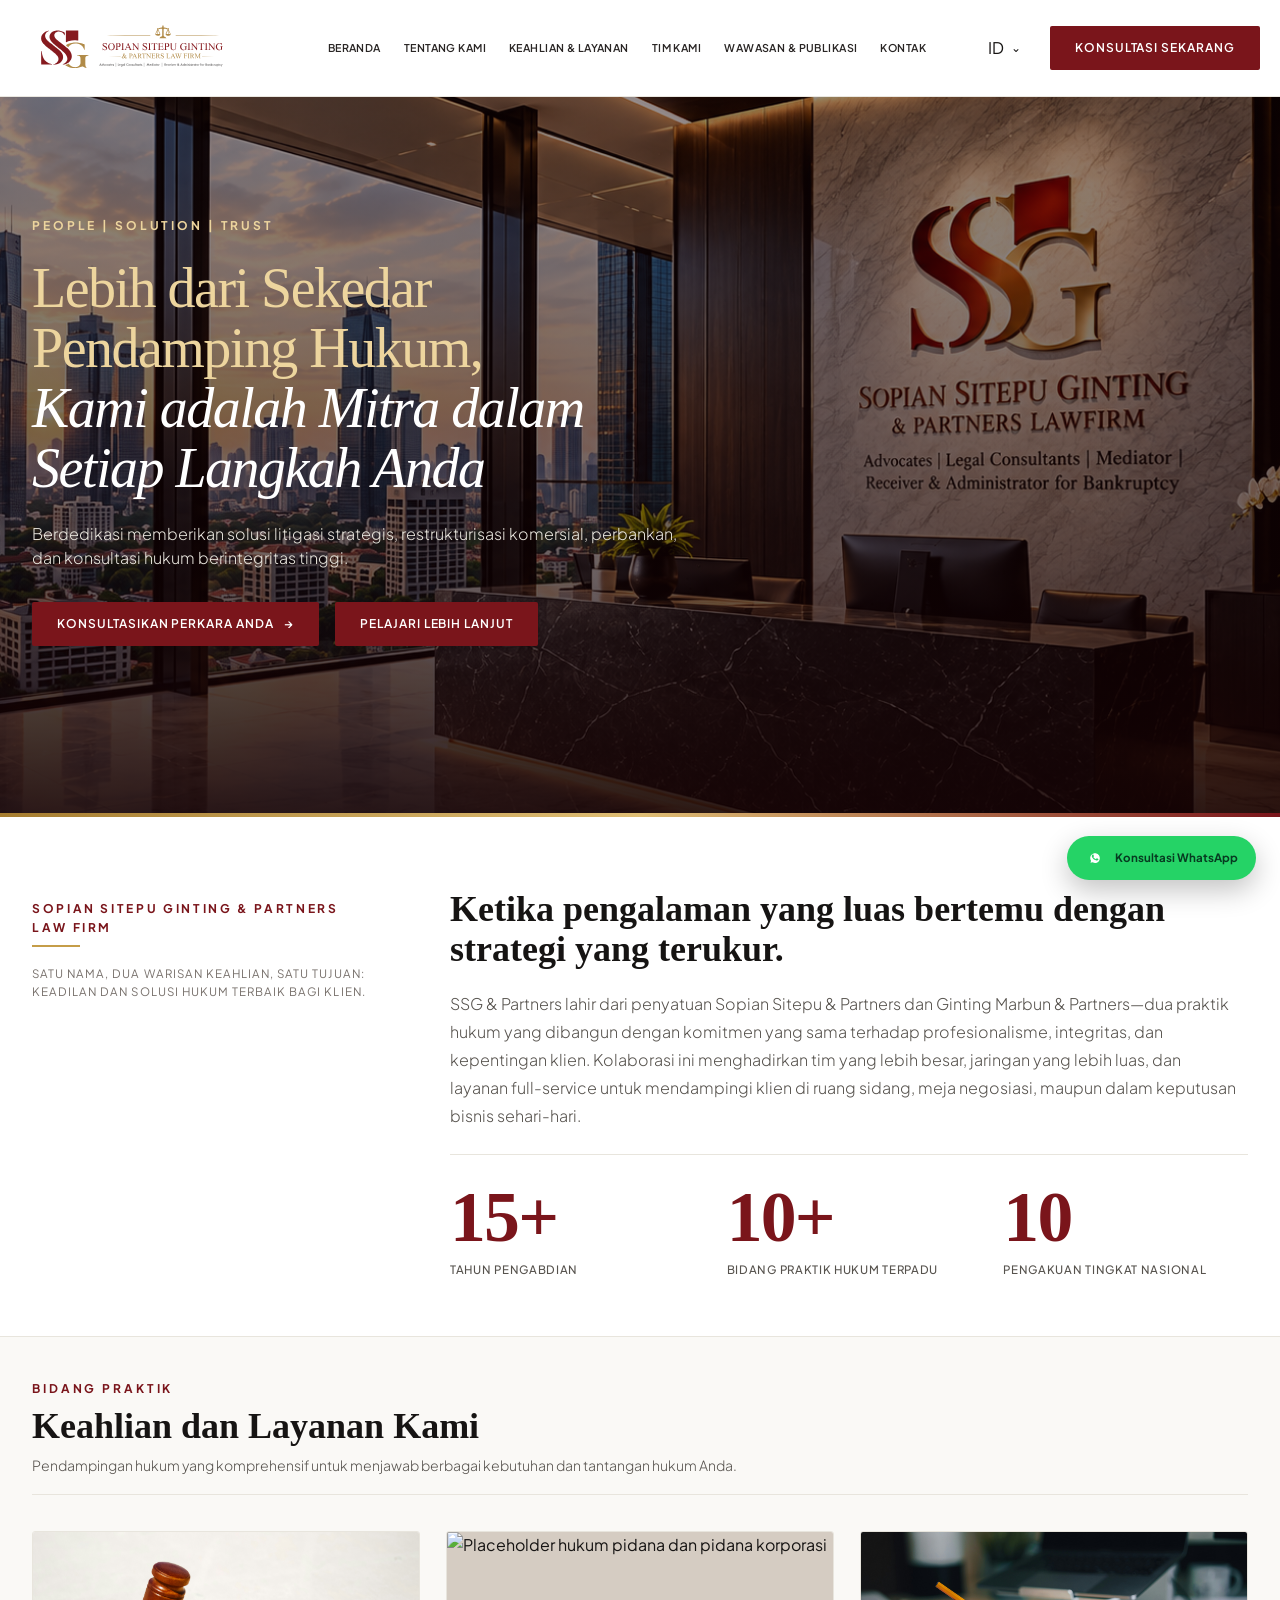
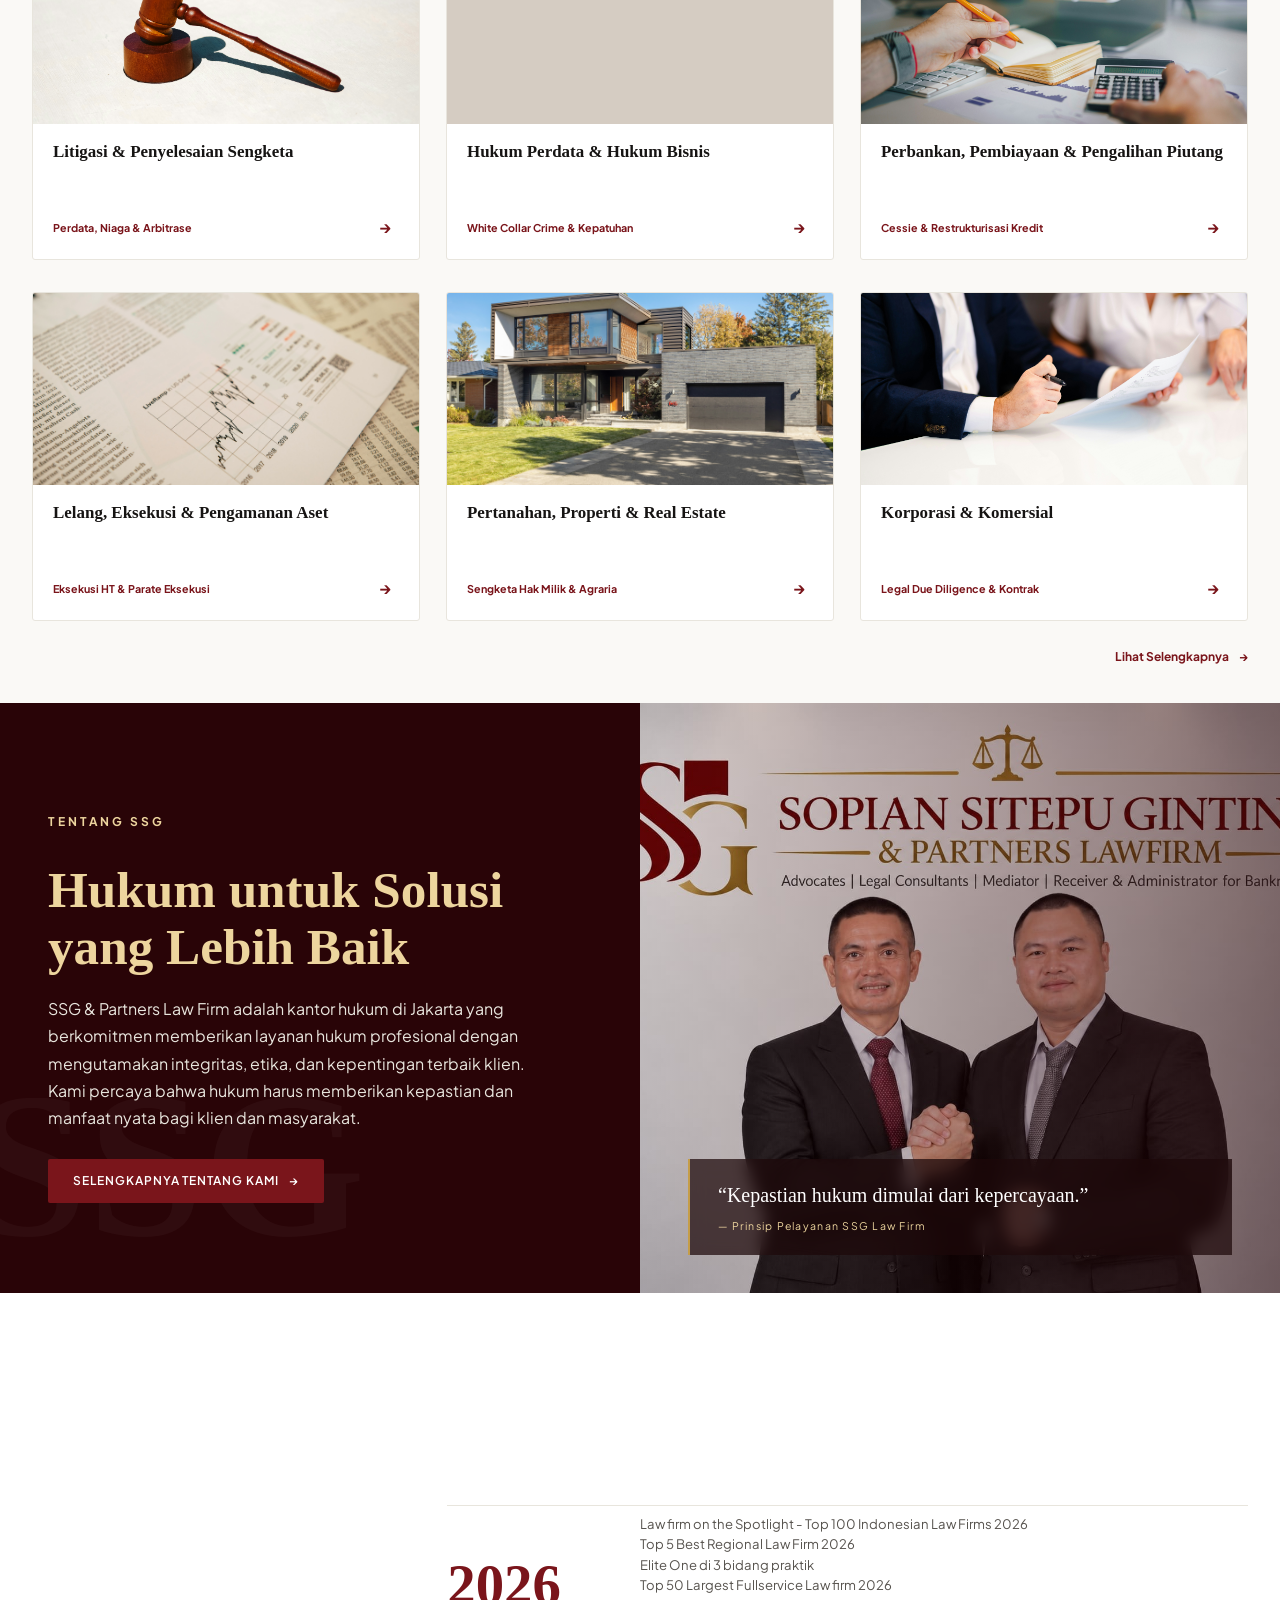
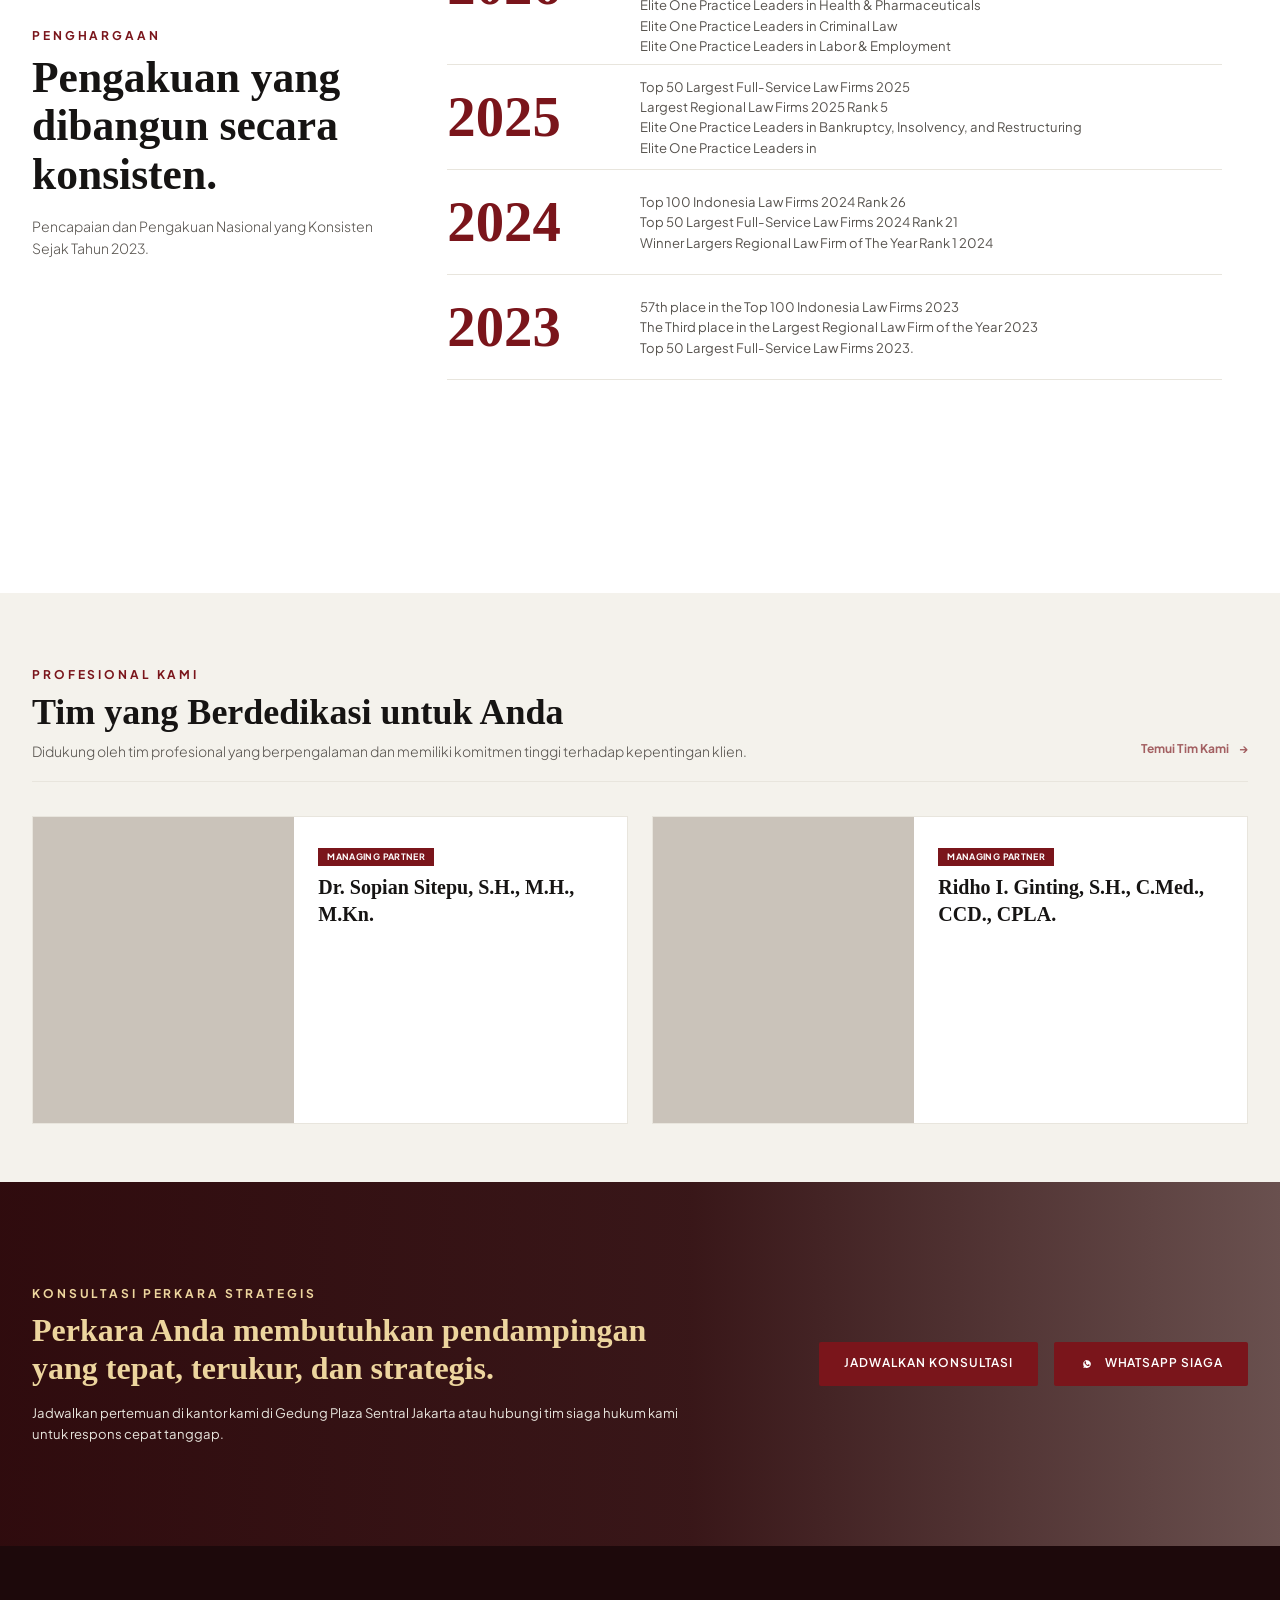
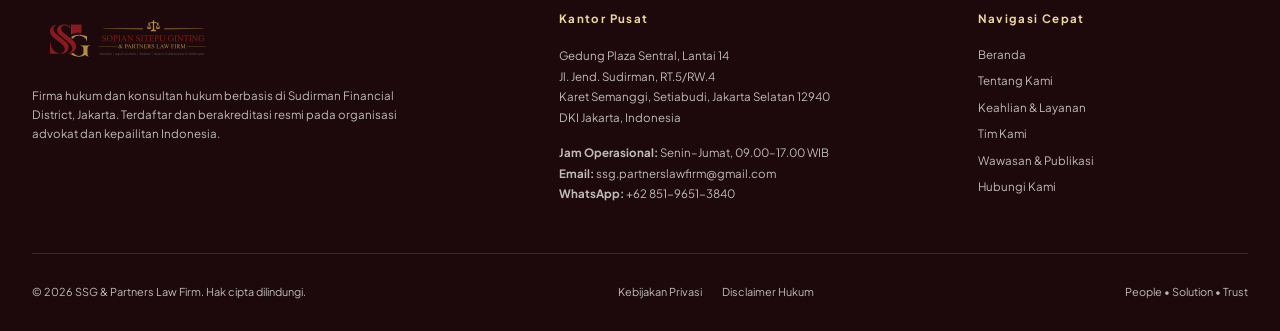
==== index.html @ ef214069 "first commit" ====
<!doctype html>
<html lang="id">
<head>
  <meta charset="utf-8">
  <meta name="viewport" content="width=device-width, initial-scale=1">
  <meta name="description" content="SSG & Partners adalah firma hukum di Jakarta yang memberikan layanan litigasi, restrukturisasi, perbankan, dan hukum.">
  <title>SSG & Partners | Firma Hukum Jakarta</title>
  <link rel="preconnect" href="https://fonts.googleapis.com">
  <link rel="preconnect" href="https://fonts.gstatic.com" crossorigin>
  <link href="https://fonts.googleapis.com/css2?family=Plus+Jakarta+Sans:wght@300;400;500;600;700&amp;display=swap" rel="stylesheet">
  <style>
    :root {
      --burgundy: #7a151b;
      --burgundy-deep: #290407;
      --burgundy-dark: #1d090b;
      --gold: #c59d48;
      --gold-light: #edd59e;
      --ink: #161413;
      --muted: #78716c;
      --stone: #57534e;
      --paper: #faf9f6;
      --cream: #f4f2ec;
      --line: #e8e5dd;
      --white: #fff;
      --sans: "Plus Jakarta Sans", Arial, Helvetica, sans-serif;
      --serif: "Times New Roman", Times, Georgia, serif;
      --container: 1216px;
      --header-height: 97px;
      --shadow: 0 14px 36px rgba(41, 4, 7, .16);
    }
    *, *::before, *::after { box-sizing: border-box; }
    html { scroll-behavior: smooth; }
    body { margin: 0; color: var(--ink); background: var(--paper); font-family: var(--sans); line-height: 1.6; overflow-x: hidden; }
    body.menu-open { overflow: hidden; }
    img { display: block; max-width: 100%; }
    a { color: inherit; text-decoration: none; }
    button, a { font: inherit; }
    button { color: inherit; }
    ::selection { color: var(--white); background: var(--burgundy); }
    :focus-visible { outline: 3px solid var(--gold); outline-offset: 3px; }
    .container { width: min(var(--container), calc(100% - 64px)); margin-inline: auto; }
    .eyebrow { margin: 0 0 8px; color: var(--burgundy); font-size: .75rem; font-weight: 700; letter-spacing: .24em; text-transform: uppercase; }
    .section-title { margin: 0; font-family: var(--serif); font-size: clamp(2rem, 3vw, 2.25rem); line-height: 1.12; }
    .section-copy { color: var(--stone); font-size: .875rem; font-weight: 300; }
    .button { min-height: 44px; display: inline-flex; align-items: center; justify-content: center; gap: 10px; padding: 12px 24px; border: 1px solid transparent; border-radius: 2px; background: var(--burgundy); color: var(--white); font-size: .75rem; font-weight: 600; letter-spacing: .08em; line-height: 1.2; text-transform: uppercase; cursor: pointer; transition: background .2s ease, color .2s ease, border-color .2s ease, transform .2s ease; }
    .button:hover { background: #5f0f14; transform: translateY(-2px); }
    .button--outline { border-color: rgba(255,255,255,.45); background: transparent; color: #e7e5e4; }
    .button--outline:hover { border-color: var(--gold-light); background: rgba(255,255,255,.08); }
    .text-link { display: inline-flex; align-items: center; gap: 10px; color: var(--burgundy); font-size: .75rem; font-weight: 700; }
    .text-link::after { content: "→"; transition: transform .2s ease; }
    .text-link:hover::after { transform: translateX(4px); }
    .is-disabled { cursor: default; opacity: .66; }

    /* Header */
    .site-header { position: sticky; top: 0; z-index: 100; height: var(--header-height); border-bottom: 1px solid rgba(232,229,221,.9); background: rgba(255,255,255,.97); transform: translateY(0); opacity: 1; transition: transform .2s ease, opacity .2s ease, box-shadow .2s ease; }
    .site-header.is-hidden { transform: translateY(-110%); opacity: 0; }
    .site-header.is-visible { transform: translateY(0); opacity: 1; }
    .site-header.is-idle { transform: translateY(-110%); opacity: 0; }
    .header-inner { width: min(1240px, calc(100% - 40px)); height: 100%; margin-inline: auto; display: flex; align-items: center; gap: 18px; }
    .brand { flex: 0 0 260px; display: inline-flex; align-items: center; }
    .brand img { width: 380px; height: 92px; object-fit: contain; object-position: left center; background: transparent; }
    .desktop-nav { flex: 1; display: flex; align-items: center; justify-content: center; gap: clamp(14px, 1.8vw, 28px); }
    .desktop-nav a { position: relative; padding: 8px 0; color: #292524; font-size: .67rem; font-weight: 600; letter-spacing: .04em; text-transform: uppercase; white-space: nowrap; }
    .desktop-nav a::after { content: ""; position: absolute; left: 0; right: 100%; bottom: 2px; height: 1px; background: var(--burgundy); transition: right .2s ease; }
    .desktop-nav a:hover::after, .desktop-nav a[aria-current="page"]::after { right: 0; }
    .desktop-nav a[aria-current="page"] { color: var(--burgundy); }
    .header-actions { display: flex; align-items: center; gap: 14px; }
    .header-cta { min-width: 206px; }
    .language { position: relative; }
    .language-toggle { min-width: 62px; height: 40px; display: flex; align-items: center; justify-content: center; gap: 7px; padding: 0 10px; border: 0; background: transparent; cursor: pointer; }
    .language-glyph { font-size: 1rem; line-height: 1; }
    .language-chevron { font-size: .75rem; transition: transform .2s ease; }
    .language-toggle[aria-expanded="true"] .language-chevron { transform: rotate(180deg); }
    .language-menu { position: absolute; top: calc(100% + 12px); right: 0; width: 190px; margin: 0; padding: 6px; border: 1px solid var(--line); background: var(--white); box-shadow: var(--shadow); list-style: none; }
    .language-menu[hidden] { display: none; }
    .language-option { width: 100%; padding: 11px 12px; border: 0; background: transparent; text-align: left; font-size: .78rem; cursor: pointer; }
    .language-option:hover, .language-option[aria-checked="true"] { background: var(--cream); color: var(--burgundy); }
    .menu-toggle { width: 44px; height: 44px; display: none; padding: 0; border: 1px solid var(--line); background: var(--white); cursor: pointer; }
    .menu-toggle span { width: 19px; height: 1px; display: block; margin: 5px auto; background: var(--ink); transition: .2s ease; }
    .menu-toggle[aria-expanded="true"] span:first-child { transform: translateY(3px) rotate(45deg); }
    .menu-toggle[aria-expanded="true"] span:last-child { transform: translateY(-3px) rotate(-45deg); }

    /* Hero */
    .hero { min-height: 720px; position: relative; display: flex; align-items: flex-end; overflow: hidden; background: var(--burgundy-deep); }
    .hero-media, .hero-overlay { position: absolute; inset: 0; }
    .hero-media { transform: scale(1.2); transform-origin: center; }
    /* Adjust these percentages to choose which part of home-hero.png stays visible. */
    .hero-media img { width: 100%; height: 100%; object-fit: scale-down; object-position: 50% 45%; transform: scale(1.11); transform-origin: center; }
    .hero-overlay { background: linear-gradient(to bottom, rgba(20,2,4,.45), rgba(20,2,4,.61) 65%, rgba(20,2,4,.9)); }
    .hero::after { content: ""; position: absolute; z-index: 2; left: 0; right: 0; bottom: 0; height: 4px; background: linear-gradient(90deg, #a67d30, #dfbe75 50%, var(--burgundy)); }
    .hero-content { position: relative; z-index: 3; padding-bottom: 52px; }
    .hero-copy { width: min(768px, 68%); }
    .hero .eyebrow { margin-bottom: 24px; color: var(--gold-light); }
    .hero h1 { max-width: 650px; margin: 0; color: var(--gold-light); font-family: var(--serif); font-size: clamp(3.15rem, 4.4vw, 3.5rem); font-weight: 400; letter-spacing: -.027em; line-height: 1.07; }
    .hero h1 em { display: block; color: var(--white); font-weight: 400; }
    .hero-description { max-width: 670px; margin: 24px 0 0; color: #e8e5dd; font-size: 1rem; font-weight: 300; line-height: 1.5; }
    .hero-actions { display: flex; flex-wrap: wrap; gap: 16px; margin-top: 32px; }

    /* Story and metrics */
    .story { padding: 72px 0 56px; border-bottom: 1px solid var(--line); background: var(--white); }
    .story-grid { display: grid; grid-template-columns: minmax(240px, 1fr) minmax(0, 2.18fr); gap: 52px; }
    .story-brand img { width: 106px; height: 81px; object-fit: contain; object-position: left top; }
    .story-brand-name { max-width: 340px; margin: 10px 0 0; color: var(--burgundy); font-size: .75rem; font-weight: 700; letter-spacing: .22em; text-transform: uppercase; }
    .gold-rule { width: 48px; height: 2px; margin: 8px 0 18px; border: 0; background: var(--gold); }
    .story-brand-copy { max-width: 335px; margin: 0; color: var(--muted); font-size: .72rem; letter-spacing: .09em; line-height: 1.55; text-transform: uppercase; }
    .story-main h2 { max-width: 790px; font-size: clamp(2rem, 3.1vw, 2.25rem); }
    .story-main > p { max-width: 790px; margin: 20px 0 0; font-size: 1rem; line-height: 1.75; }
    .metrics { display: grid; grid-template-columns: repeat(3, 1fr); gap: 32px; margin-top: 24px; padding-top: 30px; border-top: 1px solid var(--line); }
    .metric-number { min-height: 64px; display: block; color: var(--burgundy); font-family: var(--serif); font-size: clamp(3.5rem, 5.6vw, 4.5rem); font-weight: 700; letter-spacing: -.025em; line-height: .9; }
    .metric-label { display: block; margin-top: 12px; color: var(--stone); font-size: .72rem; font-weight: 500; letter-spacing: .06em; text-transform: uppercase; }

    /* Services */
    .services { padding: 42px 0 36px; background: var(--paper); }
    .section-heading { display: flex; align-items: flex-end; justify-content: space-between; gap: 32px; padding-bottom: 18px; border-bottom: 1px solid var(--line); }
    .section-heading-copy { max-width: 720px; }
    .section-heading .section-copy { margin: 8px 0 0; }
    .services-grid { display: grid; grid-template-columns: repeat(3, 1fr); gap: 24px; margin-top: 36px; align-items: stretch; }
    .service-card { min-width: 0; display: flex; flex-direction: column; height: auto; overflow: hidden; border: 1px solid var(--line); border-radius: 2px; background: var(--white); transition: transform .2s ease, box-shadow .2s ease; }
    .service-card:hover { transform: translateY(-4px); box-shadow: 0 16px 32px rgba(41,4,7,.08); }
    .service-media { position: relative; height: 192px; overflow: hidden; background: #ded9d0; }
    .service-media img { width: 100%; height: 100%; object-fit: cover; transition: transform .35s ease; }
    .service-card:hover .service-media img { transform: scale(1.025); }
    .service-tag { position: absolute; top: 12px; left: 12px; padding: 4px 10px; background: var(--burgundy); color: var(--white); font-size: .62rem; font-weight: 700; letter-spacing: .05em; text-transform: uppercase; }
    .service-body { display: flex; flex: 1 1 auto; flex-direction: column; padding: 22px 24px 16px; }
    .service-body h3 { margin: 0; font-family: var(--serif); font-size: 1.08rem; line-height: 1.35; }
    .service-body > p { margin: 8px 0 18px; color: var(--muted); font-size: .73rem; line-height: 1.65; }
    .service-footer { margin-top: auto; padding-top: 14px; border-top: 1px solid var(--cream); display: flex; align-items: center; justify-content: space-between; gap: 12px; color: var(--muted); font-size: .72rem; font-weight: 600; }
    .service-footer a { color: var(--burgundy); font-weight: 700; }
    .services-more { display: flex; justify-content: flex-end; margin-top: 26px; }

    /* About */
    .about { min-height: 590px; display: grid; grid-template-columns: 1fr 1fr; background: var(--burgundy-deep); color: var(--white); }
    .about-copy { position: relative; overflow: hidden; display: flex; align-items: center; padding: 72px max(48px, calc((100vw - var(--container)) / 2)); }
    .about-copy::before { content: "SSG"; position: absolute; left: -28px; bottom: 24px; color: rgba(255,255,255,.035); font-family: var(--serif); font-size: 13rem; font-weight: 700; line-height: 1; }
    .about-copy-inner { position: relative; z-index: 1; max-width: 512px; }
    .about .eyebrow { color: var(--gold-light); }
    .about h2 { max-width: 480px; color: var(--gold-light); font-size: clamp(2.3rem, 4vw, 3.2rem); }
    .about p { margin: 20px 0 28px; color: #e8e5dd; line-height: 1.7; }
    .about-visual { position: relative; min-height: 500px; overflow: hidden; }
    .about-visual > img { width: 100%; height: 100%; object-fit: cover; }
    .about-visual::after { content: ""; position: absolute; inset: 0; background: linear-gradient(90deg, rgba(41,4,7,.15), rgba(41,4,7,.55)); }
    .about-quote { position: absolute; z-index: 2; left: 48px; right: 48px; bottom: 38px; top: auto; padding: 20px 28px; border-left: 2px solid var(--gold); background: rgba(30,9,11,.72); backdrop-filter: blur(8px); }
    .about-quote blockquote { margin: 0; font-family: var(--serif); font-size: 1.25rem; }
    .about-quote cite { display: block; margin-top: 7px; color: var(--gold-light); font-size: .66rem; font-style: normal; letter-spacing: .12em; }

    /* Awards */
    .awards { min-height: 100vh; display: flex; align-items: center; padding: 72px 0; background: var(--white); }
    .awards-grid { width: 100%; display: grid; grid-template-columns: minmax(260px, 1fr) minmax(0, 2.18fr); gap: 48px; }
    .awards-intro { display: flex; flex-direction: column; justify-content: center; }
    .awards-intro h2 { max-width: 365px; font-size: clamp(2.2rem, 3.4vw, 3rem); }
    .awards-intro p:last-child { max-width: 360px; margin: 16px 0 0; }
    .award-list { border-top: 1px solid var(--line); }
    .award-row { min-height: 105px; display: grid; grid-template-columns: 193px 1fr; align-items: center; border-bottom: 1px solid var(--line); }
    .award-year { color: var(--burgundy); font-family: var(--serif); font-size: 3.55rem; font-weight: 700; line-height: 1; }
    .award-description { color: var(--stone); font-size: .82rem; line-height: 1.55; }

    /* Team */
    .team { padding: 72px 0 58px; background: var(--cream); }
    .team-heading .text-link { margin-bottom: 4px; }
    .team-grid { display: grid; grid-template-columns: repeat(2, 1fr); gap: 24px; margin-top: 34px; }
    .person-card { min-width: 0; display: grid; grid-template-columns: 44% 56%; border: 1px solid var(--line); background: var(--white); }
    .person-photo { min-height: 306px; overflow: hidden; background: #ddd7ce; }
    .person-photo img { width: 100%; height: 100%; object-fit: cover; }
    .person-copy { min-width: 0; padding: 24px; }
    .person-role { display: inline-block; padding: 2px 9px; background: var(--burgundy); color: var(--white); font-size: .55rem; font-weight: 700; letter-spacing: .04em; text-transform: uppercase; }
    .person-copy h3 { margin: 8px 0 2px; font-family: var(--serif); font-size: 1.25rem; line-height: 1.35; }
    .person-title { margin: 0; color: var(--burgundy); font-size: .68rem; font-weight: 600; }
    .person-bio { margin: 10px 0 0; color: var(--muted); font-size: .7rem; line-height: 1.6; }
    .person-accreditation { margin: 18px 0 0; padding-top: 14px; border-top: 1px solid var(--cream); color: var(--muted); font-size: .68rem; }
    .person-accreditation strong { color: var(--ink); }

    /* Closing CTA */
    .closing { min-height: 364px; position: relative; display: flex; align-items: center; overflow: hidden; background: var(--burgundy-deep); color: var(--white); }
    .closing-media, .closing-overlay { position: absolute; inset: 0; }
    .closing-media img { width: 100%; height: 100%; object-fit: cover; }
    .closing-overlay { background: linear-gradient(90deg, rgba(41,4,7,.96) 0%, rgba(41,4,7,.9) 54%, rgba(41,4,7,.6) 100%); }
    .closing-inner { position: relative; z-index: 2; display: grid; grid-template-columns: 1.25fr .8fr; align-items: center; gap: 64px; }
    .closing .eyebrow { color: var(--gold-light); }
    .closing h2 { max-width: 650px; color: var(--gold-light); font-size: clamp(2.3rem, 4vw, 3.5rem); }
    .closing-copy > p:last-child { max-width: 650px; margin: 14px 0 0; color: #e8e5dd; font-size: .82rem; }
    .closing-actions { display: flex; justify-content: flex-end; gap: 16px; }
    .whatsapp-button { background: #198754; }
    .whatsapp-button:hover { background: #126b42; }
    .whatsapp-button img { width: 16px; height: 16px; object-fit: contain; }

    /* Footer */
    .site-footer { padding: 64px 0 30px; background: var(--burgundy-dark); color: rgba(255,255,255,.72); }
    .footer-grid { display: grid; grid-template-columns: 1.35fr 1.05fr .75fr; gap: 40px; padding-bottom: 48px; }
    .footer-brand img { width: 221px; height: 60px; padding: 0; background: transparent; object-fit: contain; object-position: left center; }
    .footer-brand p { max-width: 385px; margin: 16px 0 0; font-size: .72rem; line-height: 1.65; }
    .footer-heading { margin: 0 0 18px; color: var(--gold-light); font-size: .72rem; font-weight: 700; letter-spacing: .12em; }
    .footer-address, .footer-contact { margin: 0; font-size: .72rem; line-height: 1.8; }
    .footer-contact { margin-top: 14px; }
    .footer-contact a:hover, .footer-nav a:hover { color: var(--gold-light); }
    .footer-nav { display: grid; gap: 8px; font-size: .72rem; }
    .footer-bottom { min-height: 48px; padding-top: 28px; border-top: 1px solid rgba(255,255,255,.12); display: flex; align-items: center; justify-content: space-between; gap: 24px; font-size: .68rem; }
    .footer-legal { display: flex; gap: 20px; }

    /* Floating WhatsApp */
    .floating-whatsapp { position: fixed; z-index: 120; right: 24px; bottom: 20px; min-height: 44px; display: inline-flex; align-items: center; gap: 10px; padding: 0 18px; border-radius: 999px; background: #25d366; color: #073b21; box-shadow: 0 10px 28px rgba(0,0,0,.24); font-size: .72rem; font-weight: 700; transition: transform .2s ease, background .2s ease; }
    .floating-whatsapp:hover { transform: translateY(-3px); background: #36e579; }
    .floating-whatsapp img { width: 20px; height: 20px; object-fit: contain; }

    @media (max-width: 1120px) {
      .desktop-nav { gap: 12px; }
      .desktop-nav a { font-size: .6rem; }
      .header-cta { min-width: 176px; padding-inline: 14px; }
      .services-grid { gap: 20px; }
      .service-body { padding-inline: 18px; }
      .person-card { grid-template-columns: 42% 58%; }
      .person-copy { padding: 18px; }
    }
    @media (max-width: 960px) {
      :root { --header-height: 80px; }
      .container { width: min(100% - 40px, var(--container)); }
      .header-inner { width: min(100% - 28px, 1240px); }
      .brand { flex-basis: 176px; }
      .brand img { width: 176px; }
      .desktop-nav { position: fixed; z-index: 98; inset: var(--header-height) 0 0; display: none; align-items: stretch; justify-content: flex-start; flex-direction: column; gap: 0; padding: 28px 24px 100px; background: var(--white); overflow-y: auto; }
      .desktop-nav.open { display: flex; }
      .desktop-nav a { padding: 17px 0; border-bottom: 1px solid var(--line); font-family: var(--serif); font-size: 1.45rem; font-weight: 400; letter-spacing: 0; text-transform: none; }
      .desktop-nav a::after { display: none; }
      .header-actions { margin-left: auto; }
      .header-cta { display: none; }
      .menu-toggle { display: block; }
      .hero { min-height: 680px; }
      .hero-copy { width: 82%; }
      .story-grid, .awards-grid { grid-template-columns: 1fr; gap: 42px; }
      .story-brand-copy { max-width: 520px; }
      .services-grid { grid-template-columns: repeat(2, 1fr); }
      .about { grid-template-columns: 1fr; }
      .about-copy { min-height: 500px; padding-inline: max(32px, calc((100vw - var(--container)) / 2)); }
      .about-visual { min-height: 440px; }
      .team-grid { grid-template-columns: 1fr; }
      .person-card { grid-template-columns: 40% 60%; }
      .closing-inner { grid-template-columns: 1fr; gap: 32px; }
      .closing-actions { justify-content: flex-start; }
      .footer-grid { grid-template-columns: 1.2fr 1fr; }
      .footer-nav-column { grid-column: 1 / -1; }
      .footer-nav { grid-template-columns: repeat(3, 1fr); }
    }
    @media (max-width: 680px) {
      .container { width: min(100% - 32px, var(--container)); }
      .brand { flex-basis: 150px; }
      .brand img { width: 150px; height: 48px; }
      .header-actions { gap: 4px; }
      .language-toggle { min-width: 48px; padding-inline: 6px; }
      .language-code { display: none; }
      .language-menu { position: fixed; top: calc(var(--header-height) - 2px); right: 16px; }
      .hero { min-height: 720px; }
      .hero-content { padding-bottom: 64px; }
      .hero-copy { width: 100%; }
      .hero .eyebrow { margin-bottom: 18px; font-size: .66rem; }
      .hero h1 { font-size: clamp(2.65rem, 12vw, 3.5rem); }
      .hero-description { font-size: .9rem; }
      .hero-actions { align-items: stretch; flex-direction: column; }
      .hero-actions .button { width: 100%; }
      .story, .awards, .team { padding: 72px 0; }
      .story-grid { gap: 36px; }
      .story-main > p { font-size: .9rem; }
      .metrics { grid-template-columns: 1fr; gap: 22px; }
      .metric { padding-bottom: 18px; border-bottom: 1px solid var(--line); }
      .metric:last-child { border-bottom: 0; }
      .section-heading { align-items: flex-start; flex-direction: column; }
      .services-grid { grid-template-columns: 1fr; margin-top: 32px; }
      .service-card { max-width: 520px; width: 100%; margin-inline: auto; }
      .about-copy { min-height: 520px; padding: 64px 24px; }
      .about-copy::before { font-size: 9rem; }
      .about-visual { min-height: 390px; }
      .about-quote { top: 24px; left: 24px; right: 24px; padding: 18px 20px; }
      .award-row { grid-template-columns: 95px 1fr; gap: 20px; }
      .award-year { font-size: 2.5rem; }
      .award-description { font-size: .75rem; }
      .team-heading .text-link { margin-top: 8px; }
      .person-card { grid-template-columns: 1fr; }
      .person-photo { min-height: 360px; }
      .person-copy { padding: 24px; }
      .closing { min-height: 540px; }
      .closing-actions { align-items: stretch; flex-direction: column; }
      .closing-actions .button { width: 100%; }
      .footer-grid { grid-template-columns: 1fr; }
      .footer-nav-column { grid-column: auto; }
      .footer-nav { grid-template-columns: repeat(2, 1fr); }
      .footer-bottom { align-items: flex-start; flex-direction: column; padding-bottom: 56px; }
      .footer-legal { flex-wrap: wrap; }
      .floating-whatsapp { right: 16px; bottom: 16px; width: 48px; min-height: 48px; justify-content: center; padding: 0; }
      .floating-whatsapp span { position: absolute; width: 1px; height: 1px; overflow: hidden; clip: rect(0 0 0 0); }
    }
    @media (max-width: 350px) {
      .header-inner { width: calc(100% - 20px); gap: 6px; }
      .brand { flex-basis: 132px; }
      .brand img { width: 132px; }
      .menu-toggle { width: 40px; height: 40px; }
      .hero h1 { font-size: 2.45rem; }
      .footer-nav { grid-template-columns: 1fr; }
    }
    @media (prefers-reduced-motion: reduce) {
      html { scroll-behavior: auto; }
      *, *::before, *::after { scroll-behavior: auto !important; transition-duration: .01ms !important; animation-duration: .01ms !important; }
    }
</style>
  <link rel="stylesheet" href="assets/site-shell.css">
  <link rel="stylesheet" href="assets/service-cards.css">
</head>
<body data-page="home">
  <header class="site-header">
    <div class="header-inner">
      <a class="brand" href="index.html"><img src="images/ssg-logo.svg" alt="SSG and Partners Law Firm logo in burgundy and gold with the firm name clearly displayed on a clean white background"></a>
      <nav class="desktop-nav" id="main-navigation" aria-label="Navigasi utama">
        <a href="index.html" aria-current="page" data-i18n data-id="Beranda" data-en="Home">Beranda</a>
        <a href="about.html" data-i18n data-id="Tentang Kami" data-en="About Us">Tentang Kami</a>
        <a href="services.html" data-i18n data-id="Keahlian & Layanan" data-en="Expertise & Services">Keahlian & Layanan</a>
        <a href="team.html" data-i18n data-id="Tim Kami" data-en="Our Team">Tim Kami</a>
        <a href="insights.html" data-i18n data-id="Wawasan & Publikasi" data-en="Insights & Publications">Wawasan & Publikasi</a>
        <a href="contact.html" data-i18n data-id="Kontak" data-en="Contact">Kontak</a>
      </nav>
      <div class="header-actions">
        <div class="language">
          <button class="language-toggle" id="language-toggle" type="button" aria-expanded="false" aria-controls="language-menu" aria-label="Pilih bahasa"><span class="language-code" id="language-code">ID</span><span class="language-chevron" aria-hidden="true">⌄</span></button>
          <ul class="language-menu" id="language-menu" role="menu" hidden>
            <li><button class="language-option" type="button" role="menuitemradio" aria-checked="true" data-language="id">Bahasa Indonesia</button></li>
            <li><button class="language-option" type="button" role="menuitemradio" aria-checked="false" data-language="en">English</button></li>
          </ul>
        </div>
        <a class="button header-cta" href="https://wa.me/6285196513840" target="_blank" rel="noopener noreferrer" data-i18n data-id="Konsultasi Sekarang" data-en="Consult Now">Konsultasi Sekarang</a>
        <button class="menu-toggle" id="menu-toggle" type="button" aria-expanded="false" aria-controls="main-navigation" aria-label="Buka menu"><span></span><span></span></button>
      </div>
    </div>
  </header>

  <main>
    <section class="hero" id="home" aria-labelledby="hero-title">
      <div class="hero-media" aria-hidden="true">
        <!-- Replace images/home-hero.png with the final hero photo; keep this filename to avoid editing HTML. -->
        <img src="images/home-hero.png" alt="" width="1600" height="900">
      </div>
      <div class="hero-overlay"></div>
      <div class="container hero-content">
        <div class="hero-copy">
          <p class="eyebrow" data-i18n data-id="People | solution | trust" data-en="People | solution | trust">People | solution | trust</p>
          <h1 id="hero-title"><span data-i18n data-id="Lebih dari Sekedar Pendamping Hukum," data-en="More Than Legal Counsel,">Lebih dari Sekedar Pendamping Hukum,</span><em data-i18n data-id="Kami adalah Mitra dalam Setiap Langkah Anda" data-en="We Are Your Partner at Every Step">Kami adalah Mitra dalam Setiap Langkah Anda</em></h1>
          <p class="hero-description" data-i18n data-id="Berdedikasi memberikan solusi litigasi strategis, restrukturisasi komersial, perbankan, dan konsultasi hukum berintegritas tinggi." data-en="Dedicated to delivering strategic litigation, commercial restructuring, banking, and legal solutions with the highest integrity.">Berdedikasi memberikan solusi litigasi strategis, restrukturisasi komersial, perbankan, dan konsultasi hukum berintegritas tinggi.</p>
          <div class="hero-actions">
            <a class="button" href="https://wa.me/6285196513840" target="_blank" rel="noopener noreferrer"><span data-i18n data-id="Konsultasikan Perkara Anda" data-en="Discuss Your Legal Matter">Konsultasikan Perkara Anda</span><span aria-hidden="true">→</span></a>
            <a class="button button--outline" href="#about" data-i18n data-id="Pelajari Lebih Lanjut" data-en="Learn More">Pelajari Lebih Lanjut</a>
          </div>
        </div>
      </div>
    </section>

    <section class="story" aria-labelledby="story-title">
      <div class="container story-grid">
        <div class="story-brand">
          <!-- <img src="images/ssg-logo.svg" alt="Logo SSG and Partners Law Firm with burgundy and gold emblem and lettering" width="618" height="543"> -->
          <p class="story-brand-name">Sopian Sitepu Ginting & Partners Law Firm</p>
          <hr class="gold-rule">
          <p class="story-brand-copy" data-i18n data-id="Satu nama, dua warisan keahlian, satu tujuan: keadilan dan solusi hukum terbaik bagi klien." data-en="One name, two legacies of expertise, one purpose: justice and the best legal solutions for our clients.">Satu nama, dua warisan keahlian, satu tujuan: keadilan dan solusi hukum terbaik bagi klien.</p>
        </div>
        <div class="story-main">
          <h2 class="section-title" id="story-title" data-i18n data-id="Ketika pengalaman yang luas bertemu dengan strategi yang terukur." data-en="Where extensive experience meets measured strategy.">Ketika pengalaman yang luas bertemu dengan strategi yang terukur.</h2>
          <p class="section-copy" data-i18n data-id="SSG & Partners lahir dari penyatuan Sopian Sitepu & Partners dan Ginting Marbun & Partners—dua praktik hukum yang dibangun dengan komitmen yang sama terhadap profesionalisme, integritas, dan kepentingan klien. Kolaborasi ini menghadirkan tim yang lebih besar, jaringan yang lebih luas, dan layanan full-service untuk mendampingi klien di ruang sidang, meja negosiasi, maupun dalam keputusan bisnis sehari-hari." data-en="SSG & Partners was formed through the union of Sopian Sitepu & Partners and Ginting Marbun & Partners—two legal practices built on the same commitment to professionalism, integrity, and client interests. This collaboration brings together a larger team, a broader network, and full-service capabilities for the courtroom, the negotiating table, and everyday business decisions.">SSG & Partners lahir dari penyatuan Sopian Sitepu & Partners dan Ginting Marbun & Partners—dua praktik hukum yang dibangun dengan komitmen yang sama terhadap profesionalisme, integritas, dan kepentingan klien. Kolaborasi ini menghadirkan tim yang lebih besar, jaringan yang lebih luas, dan layanan full-service untuk mendampingi klien di ruang sidang, meja negosiasi, maupun dalam keputusan bisnis sehari-hari.</p>
          <div class="metrics" aria-label="Fakta firma">
            <div class="metric"><span class="metric-number" data-counter="15"><span class="counter-value">15</span>+</span><span class="metric-label" data-i18n data-id="Tahun Pengabdian" data-en="Years of Service">Tahun Pengabdian</span></div>
            <div class="metric"><span class="metric-number" data-counter="10"><span class="counter-value">10</span>+</span><span class="metric-label" data-i18n data-id="Bidang Praktik Hukum Terpadu" data-en="Integrated Practice Areas">Bidang Praktik Hukum Terpadu</span></div>
            <div class="metric"><span class="metric-number" data-counter="10"><span class="counter-value">10</span></span><span class="metric-label" data-i18n data-id="Pengakuan Tingkat Nasional" data-en="National Recognitions">Pengakuan Tingkat Nasional</span></div>
          </div>
        </div>
      </div>
    </section>

    <section class="services" id="services" aria-labelledby="services-title">
      <div class="container">
        <div class="section-heading"><div class="section-heading-copy"><p class="eyebrow" data-i18n data-id="Bidang Praktik" data-en="Practice Areas">Bidang Praktik</p><h2 class="section-title" id="services-title" data-i18n data-id="Keahlian dan Layanan Kami" data-en="Our Expertise and Services">Keahlian dan Layanan Kami</h2><p class="section-copy" data-i18n data-id="Pendampingan hukum yang komprehensif untuk menjawab berbagai kebutuhan dan tantangan hukum Anda." data-en="Comprehensive legal assistance designed to address your needs and legal challenges.">Pendampingan hukum yang komprehensif untuk menjawab berbagai kebutuhan dan tantangan hukum Anda.</p></div></div>
        <div class="services-grid service-cards-grid" data-service-cards data-limit="6"></div>
        <div class="services-more"><a class="text-link" href="services.html" data-i18n data-id="Lihat Selengkapnya" data-en="View All Services">Lihat Selengkapnya</a></div>
      </div>
    </section>

    <section class="about" id="about" aria-labelledby="about-title">
      <div class="about-copy"><div class="about-copy-inner"><p class="eyebrow" data-i18n data-id="Tentang SSG" data-en="About SSG">Tentang SSG</p><h2 class="section-title" id="about-title" data-i18n data-id="Hukum untuk Solusi yang Lebih Baik" data-en="Law for Better Solutions">Hukum untuk Solusi yang Lebih Baik</h2><p data-i18n data-id="SSG & Partners Law Firm adalah kantor hukum di Jakarta yang berkomitmen memberikan layanan hukum profesional dengan mengutamakan integritas, etika, dan kepentingan terbaik klien. Kami percaya bahwa hukum harus memberikan kepastian dan manfaat nyata bagi klien dan masyarakat." data-en="SSG & Partners Law Firm is a Jakarta-based firm committed to professional legal services founded on integrity, ethics, and our clients' best interests. We believe the law should provide certainty and tangible value to clients and society.">SSG & Partners Law Firm adalah kantor hukum di Jakarta yang berkomitmen memberikan layanan hukum profesional dengan mengutamakan integritas, etika, dan kepentingan terbaik klien. Kami percaya bahwa hukum harus memberikan kepastian dan manfaat nyata bagi klien dan masyarakat.</p><a class="button" href="about.html"><span data-i18n data-id="Selengkapnya Tentang Kami" data-en="More About Us">Selengkapnya Tentang Kami</span><span aria-hidden="true">→</span></a></div></div>
      <div class="about-visual"><!-- Replace images/about-sudirman.png with the final Jakarta/Sudirman photo. --><img src="images/banner-picture.png" alt="A wide view of the Sudirman business district in Jakarta, featuring modern office towers, broad roads, and a clean urban skyline in a confident, dynamic city setting" data-alt-id="Pemandangan luas distrik bisnis Sudirman di Jakarta dengan menara kantor modern, jalan yang lebar, dan siluet kota yang bersih dalam suasana kota yang dinamis dan berwibawa" data-alt-en="A wide view of the Sudirman business district in Jakarta, featuring modern office towers, broad roads, and a clean urban skyline in a confident, dynamic city setting" width="1280" height="1000"><div class="about-quote"><blockquote data-i18n data-id="“Kepastian hukum dimulai dari kepercayaan.”" data-en="“Legal certainty begins with trust.”">“Kepastian hukum dimulai dari kepercayaan.”</blockquote><cite data-i18n data-id="— Prinsip Pelayanan SSG Law Firm" data-en="— SSG Law Firm Service Principle">— Prinsip Pelayanan SSG Law Firm</cite></div></div>
    </section>

    <section class="awards" aria-labelledby="awards-title">
      <div class="container awards-grid">
        <div class="awards-intro" style="padding-right: clamp(1rem, 2vw, 2.5rem);"><p class="eyebrow" data-i18n data-id="Penghargaan" data-en="Recognition">Penghargaan</p><h2 class="section-title" id="awards-title" data-i18n data-id="Pengakuan yang dibangun secara konsisten." data-en="Recognition built through consistency.">Pengakuan yang dibangun secara konsisten.</h2><p class="section-copy" data-i18n data-id="Pencapaian dan Pengakuan Nasional yang Konsisten Sejak Tahun 2023." data-en="The legacy of Sopian Sitepu & Partners has received national recognition since 2023.">Warisan Sopian Sitepu & Partners telah memperoleh pengakuan nasional sejak 2023.</p></div>
        <div class="award-list" style="padding-right: clamp(1rem, 2vw, 2.5rem);">
          <div class="award-row" style="padding-block: 0.5rem;"><span class="award-year">2026</span><span class="award-description">Law firm on the Spotlight - Top 100 Indonesian Law Firms 2026<br>Top 5 Best Regional Law Firm 2026<br>Elite One <span data-i18n data-id="di 3 bidang praktik" data-en="in three practice areas">di 3 bidang praktik</span><br>Top 50 Largest Fullservice Law firm 2026<br>Elite One Practice Leaders in Health & Pharmaceuticals<br>⁠Elite One Practice Leaders in Criminal Law<br>Elite One Practice Leaders in Labor & Employment</span></div>
          <div class="award-row"><span class="award-year">2025</span><span class="award-description">⁠Top 50 Largest Full-Service Law Firms 2025<br>⁠Largest Regional Law Firms 2025 Rank 5<br>⁠Elite One Practice Leaders in Bankruptcy, Insolvency, and Restructuring<br>Elite One Practice Leaders in</span></div>
          <div class="award-row"><span class="award-year">2024</span><span class="award-description">Top 100 Indonesia Law Firms 2024 Rank 26<br>⁠Top 50 Largest Full-Service Law Firms 2024 Rank 21<br>⁠Winner Largers Regional Law Firm of The Year Rank 1 2024</span></div>
          <div class="award-row"><span class="award-year">2023</span><span class="award-description">57th place in the Top 100 Indonesia Law Firms 2023<br>⁠The Third place in the Largest Regional Law Firm of the Year 2023<br>⁠Top 50 Largest Full-Service Law Firms 2023.</span></div>
        </div>
      </div>
    </section>

    <section class="team" id="team" aria-labelledby="team-title">
      <div class="container">
        <div class="section-heading team-heading"><div class="section-heading-copy"><p class="eyebrow" data-i18n data-id="Profesional Kami" data-en="Our Professionals">Profesional Kami</p><h2 class="section-title" id="team-title" data-i18n data-id="Tim yang Berdedikasi untuk Anda" data-en="A Team Dedicated to You">Tim yang Berdedikasi untuk Anda</h2><p class="section-copy" data-i18n data-id="Didukung oleh tim profesional yang berpengalaman dan memiliki komitmen tinggi terhadap kepentingan klien." data-en="Supported by experienced professionals with a strong commitment to every client's interests.">Didukung oleh tim profesional yang berpengalaman dan memiliki komitmen tinggi terhadap kepentingan klien.</p></div><a class="text-link is-disabled" href="#" aria-disabled="true" data-disabled-link data-i18n data-id="Temui Tim Kami" data-en="Meet Our Team">Temui Tim Kami</a></div>
        <div class="team-grid">
          <article class="person-card"><div class="person-photo"><img src="images/partner-sopian-sitepu.png" alt="Dr. Sopian Sitepu in a professional studio portrait, wearing formal business attire with a composed, confident expression in a polished corporate setting" width="800" height="800"></div><div class="person-copy"><span class="person-role">Managing Partner</span><h3>Dr. Sopian Sitepu, S.H., M.H., M.Kn.</h3></div></article>
          <article class="person-card"><div class="person-photo"><img src="images/partner-ridho-ginting.png" alt="Ridho I. Ginting in a professional studio portrait, wearing formal business attire with a calm, confident presence in a polished professional environment" width="800" height="800"></div><div class="person-copy"><span class="person-role">Managing Partner</span><h3>Ridho I. Ginting, S.H., C.Med., CCD., CPLA.</h3></div></article>
        </div>
      </div>
    </section>

    <section class="closing" id="contact" aria-labelledby="closing-title">
      <div class="closing-media" aria-hidden="true"><!-- Replace images/consultation-banner.png with the final consultation/meeting photo. --><img src="images/consultation-banner.png" alt="A small business consultation meeting in a modern office, with several people gathered around a table discussing strategy and legal matters in a calm, professional environment" width="1600" height="500"></div>
      <div class="closing-overlay"></div>
      <div class="container closing-inner"><div class="closing-copy"><p class="eyebrow" data-i18n data-id="Konsultasi Perkara Strategis" data-en="Strategic Legal Consultation">Konsultasi Perkara Strategis</p><h2 class="section-title" id="closing-title" data-i18n data-id="Perkara Anda membutuhkan pendampingan yang tepat, terukur, dan strategis." data-en="Your legal matter deserves precise, measured, and decisive counsel." style="font-family: 'Times New Roman', Times, serif; font-size: clamp(1.8rem, 2.5vw, 2.5rem); line-height: 1.2;">Perkara Anda membutuhkan pendampingan yang tepat, terukur, dan tegas.</h2><p data-i18n data-id="Jadwalkan pertemuan di kantor kami di Gedung Plaza Sentral Jakarta atau hubungi tim siaga hukum kami untuk respons cepat tanggap." data-en="Schedule a meeting at our Plaza Sentral office in Jakarta or contact our legal response team for prompt assistance.">Jadwalkan pertemuan di kantor kami di Gedung Plaza Sentral Jakarta atau hubungi tim siaga hukum kami untuk respons cepat tanggap.</p></div><div class="closing-actions"><a class="button" href="mailto:ssg.partnerslawfirm@gmail.com" data-i18n data-id="Jadwalkan Konsultasi" data-en="Schedule a Consultation">Jadwalkan Konsultasi</a><a class="button whatsapp-button" href="https://wa.me/6285196513840" target="_blank" rel="noopener noreferrer"><img src="images/icon-whatsapp.svg" alt="" width="16" height="16"><span data-i18n data-id="WhatsApp Siaga" data-en="WhatsApp Now">WhatsApp Siaga</span></a></div></div>
    </section>
  </main>

  <footer class="site-footer">
    <div class="container">
      <div class="footer-grid">
        <div class="footer-brand"><img src="images/ssg-logo.svg" alt="SSG and Partners Law Firm logo in burgundy and gold with the firm name clearly displayed on a clean white background" width="221" height="60"><p data-i18n data-id="Firma hukum dan konsultan hukum korporasi berbasis di Sudirman Financial District, Jakarta. Terdaftar dan berakreditasi resmi pada organisasi advokat dan kepailitan Indonesia." data-en="A law firm and corporate legal consultancy based in Jakarta's Sudirman Financial District, officially registered and accredited by Indonesia's advocate and insolvency organisations.">Firma hukum dan konsultan hukum berbasis di Sudirman Financial District, Jakarta. Terdaftar dan berakreditasi resmi pada organisasi advokat dan kepailitan Indonesia.</p></div>
        <div><h2 class="footer-heading" data-i18n data-id="Kantor Pusat" data-en="Head Office">Kantor Pusat</h2><p class="footer-address">Menara Sudirman Lantai 18<br>Jl. Jend. Sudirman Kav. 60<br>Kebayoran Baru, Jakarta Selatan 12190<br>DKI Jakarta, Indonesia</p><p class="footer-contact"><strong data-i18n data-id="Jam Operasional:" data-en="Office Hours:">Jam Operasional:</strong> <span data-i18n data-id="Senin–Jumat, 09.00–17.00 WIB" data-en="Monday–Friday, 09:00–17:00 WIB">Senin–Jumat, 09.00–17.00 WIB</span><br><strong>Email:</strong> <a href="mailto:ssg.partnerslawfirm@gmail.com">ssg.partnerslawfirm@gmail.com</a><br><strong>WhatsApp:</strong> <a href="https://wa.me/6285196513840" target="_blank" rel="noopener noreferrer">+62 851-9651-3840</a></p></div>
        <div class="footer-nav-column"><h2 class="footer-heading" data-i18n data-id="Navigasi Cepat" data-en="Quick Navigation">Navigasi Cepat</h2><nav class="footer-nav" aria-label="Navigasi footer"><a href="#home" data-i18n data-id="Beranda" data-en="Home">Beranda</a><a href="#about" data-i18n data-id="Tentang SSG" data-en="About SSG">Tentang SSG</a><a href="#services" data-i18n data-id="Keahlian & Layanan" data-en="Expertise & Services">Keahlian & Layanan</a><a href="#team" data-i18n data-id="Tim Advokat" data-en="Legal Team">Tim Advokat</a><a href="insights.html" data-i18n data-id="Publikasi & Wawasan" data-en="Publications & Insights">Publikasi & Wawasan</a><a href="contact.html" data-i18n data-id="Hubungi Kami" data-en="Contact Us">Hubungi Kami</a></nav></div>
      </div>
      <div class="footer-bottom"><span>© <span id="current-year"></span> SSG & Partners Law Firm. <span data-i18n data-id="Hak cipta dilindungi." data-en="All rights reserved.">Hak cipta dilindungi.</span></span><div class="footer-legal"><a class="is-disabled" href="#" aria-disabled="true" data-disabled-link data-i18n data-id="Kebijakan Privasi" data-en="Privacy Policy">Kebijakan Privasi</a><a class="is-disabled" href="#" aria-disabled="true" data-disabled-link data-i18n data-id="Disclaimer Hukum" data-en="Legal Disclaimer">Disclaimer Hukum</a></div><span>People • Solution • Trust</span></div>
    </div>
  </footer>

  <a class="floating-whatsapp" href="https://wa.me/6285196513840" target="_blank" rel="noopener noreferrer" aria-label="Konsultasi melalui WhatsApp"><img src="images/icon-whatsapp.svg" alt="" width="20" height="20"><span data-i18n data-id="Konsultasi WhatsApp" data-en="WhatsApp Consultation">Konsultasi WhatsApp</span></a>

  <script src="assets/use-site-shell.js"></script>
  <script src="assets/site-shell.js"></script>
  <script src="assets/service-cards.js"></script>
  <script>
    const languageToggle = document.getElementById('language-toggle');
    const languageMenu = document.getElementById('language-menu');
    const languageCode = document.getElementById('language-code');
    const languageOptions = [...document.querySelectorAll('[data-language]')];
    const menuToggle = document.getElementById('menu-toggle');
    const mainNavigation = document.getElementById('main-navigation');
    const reducedMotion = window.matchMedia('(prefers-reduced-motion: reduce)').matches;

    function openLanguageMenu() { languageMenu.hidden = false; languageToggle.setAttribute('aria-expanded', 'true'); (languageOptions.find((option) => option.getAttribute('aria-checked') === 'true') || languageOptions[0]).focus(); }
    function closeLanguageMenu(returnFocus = false) { languageMenu.hidden = true; languageToggle.setAttribute('aria-expanded', 'false'); if (returnFocus) languageToggle.focus(); }
    function setLanguage(language) {
      const selected = language === 'en' ? 'en' : 'id';
      document.documentElement.lang = selected;
      document.querySelectorAll('[data-i18n]').forEach((element) => { element.textContent = element.dataset[selected]; });
      document.querySelectorAll('[data-alt-id]').forEach((image) => { image.alt = selected === 'en' ? image.dataset.altEn : image.dataset.altId; });
      languageOptions.forEach((option) => option.setAttribute('aria-checked', String(option.dataset.language === selected)));
      languageCode.textContent = selected.toUpperCase();
      languageToggle.setAttribute('aria-label', selected === 'en' ? 'Choose language' : 'Pilih bahasa');
      menuToggle.setAttribute('aria-label', selected === 'en' ? 'Open menu' : 'Buka menu');
      mainNavigation.setAttribute('aria-label', selected === 'en' ? 'Main navigation' : 'Navigasi utama');
      document.querySelector('.footer-nav').setAttribute('aria-label', selected === 'en' ? 'Footer navigation' : 'Navigasi footer');
      document.querySelector('.floating-whatsapp').setAttribute('aria-label', selected === 'en' ? 'Consult via WhatsApp' : 'Konsultasi melalui WhatsApp');
      document.title = selected === 'en' ? 'SSG & Partners | Jakarta Law Firm' : 'SSG & Partners | Firma Hukum Jakarta';
      localStorage.setItem('ssg-language', selected);
      closeLanguageMenu();
    }
    // Replace the shared shell's basic toggle so Home can also apply its full translation state.
    languageToggle.onclick = () => { if (languageMenu.hidden) openLanguageMenu(); else closeLanguageMenu(); };
    languageOptions.forEach((option) => option.addEventListener('click', () => setLanguage(option.dataset.language)));
    document.addEventListener('click', (event) => { if (!event.target.closest('.language')) closeLanguageMenu(); });

    function closeMobileMenu() { mainNavigation.classList.remove('open'); menuToggle.setAttribute('aria-expanded', 'false'); menuToggle.setAttribute('aria-label', document.documentElement.lang === 'en' ? 'Open menu' : 'Buka menu'); document.body.classList.remove('menu-open'); }
    menuToggle.addEventListener('click', () => {
      const willOpen = !mainNavigation.classList.contains('open');
      mainNavigation.classList.toggle('open', willOpen);
      menuToggle.setAttribute('aria-expanded', String(willOpen));
      menuToggle.setAttribute('aria-label', willOpen ? (document.documentElement.lang === 'en' ? 'Close menu' : 'Tutup menu') : (document.documentElement.lang === 'en' ? 'Open menu' : 'Buka menu'));
      document.body.classList.toggle('menu-open', willOpen);
    });
    mainNavigation.querySelectorAll('a:not([aria-disabled="true"])').forEach((link) => link.addEventListener('click', closeMobileMenu));
    document.querySelectorAll('[data-disabled-link]').forEach((link) => link.addEventListener('click', (event) => event.preventDefault()));
    document.addEventListener('keydown', (event) => { if (event.key === 'Escape') { if (!languageMenu.hidden) closeLanguageMenu(true); closeMobileMenu(); } });
    window.addEventListener('resize', () => { if (window.innerWidth > 960) closeMobileMenu(); });

    const counters = [...document.querySelectorAll('[data-counter]')];
    function finishCounter(counter) { counter.querySelector('.counter-value').textContent = counter.dataset.counter; }
    function animateCounter(counter) {
      if (counter.dataset.animated === 'true') return;
      counter.dataset.animated = 'true';
      const valueElement = counter.querySelector('.counter-value');
      const target = Number(counter.dataset.counter);
      if (reducedMotion) { finishCounter(counter); return; }
      const start = performance.now();
      const duration = 1200;
      valueElement.textContent = '0';
      function tick(now) { const progress = Math.min((now - start) / duration, 1); const eased = 1 - Math.pow(1 - progress, 3); valueElement.textContent = String(Math.round(target * eased)); if (progress < 1) requestAnimationFrame(tick); }
      requestAnimationFrame(tick);
    }
    if ('IntersectionObserver' in window && !reducedMotion) {
      const counterObserver = new IntersectionObserver((entries, observer) => { entries.forEach((entry) => { if (entry.isIntersecting) { animateCounter(entry.target); observer.unobserve(entry.target); } }); }, { threshold: .55 });
      counters.forEach((counter) => { counter.querySelector('.counter-value').textContent = '0'; counterObserver.observe(counter); });
    } else { counters.forEach(finishCounter); }

    const currentYear = document.getElementById('current-year');
    if (currentYear) currentYear.textContent = new Date().getFullYear();
    setLanguage(localStorage.getItem('ssg-language') || 'id');
  </script>
</body>
</html>
---- assets/site-shell.css ----
:root {
  --burgundy: #7a151b;
  --burgundy-dark: #1d090b;
  --gold: #c59d48;
  --gold-light: #edd59e;
  --ink: #161413;
  --muted: #78716c;
  --stone: #57534e;
  --paper: #faf9f6;
  --cream: #f4f2ec;
  --line: #e8e5dd;
  --white: #fff;
  --sans: "Plus Jakarta Sans", Arial, Helvetica, sans-serif;
  --serif: "Times New Roman", Times, Georgia, serif;
  --container: 1216px;
  --header-height: 97px;
  --shadow: 0 14px 36px rgba(41, 4, 7, 0.16);
}

* {
  box-sizing: border-box;
}

body {
  margin: 0;
  color: var(--ink);
  background: var(--paper);
  font-family: var(--sans);
  line-height: 1.6;
  overflow-x: hidden;
}

body.menu-open {
  overflow: hidden;
}

img {
  display: block;
  max-width: 100%;
}

a {
  color: inherit;
  text-decoration: none;
}

button,
a {
  font: inherit;
}

.container {
  width: min(var(--container), calc(100% - 64px));
  margin: auto;
}

.button {
  min-height: 44px;
  display: inline-flex;
  align-items: center;
  justify-content: center;
  gap: 10px;
  padding: 12px 24px;
  border: 1px solid transparent;
  border-radius: 2px;
  background: var(--burgundy);
  color: var(--white);
  font-size: 0.75rem;
  font-weight: 600;
  letter-spacing: 0.08em;
  line-height: 1.2;
  text-transform: uppercase;
  cursor: pointer;
}

.is-disabled {
  cursor: default;
  opacity: 0.66;
}

.site-header {
  position: sticky;
  top: 0;
  z-index: 100;
  height: var(--header-height);
  border-bottom: 1px solid rgba(232, 229, 221, 0.9);
  background: rgba(255, 255, 255, 0.97);
}

.header-inner {
  width: min(1240px, calc(100% - 40px));
  height: 100%;
  margin: auto;
  display: flex;
  align-items: center;
  gap: 18px;
}

.brand {
  flex: 0 0 260px;
  display: inline-flex;
  align-items: center;
}

.brand img {
  width: 380px;
  height: 92px;
  object-fit: contain;
  object-position: left center;
}

.desktop-nav {
  flex: 1;
  display: flex;
  align-items: center;
  justify-content: center;
  gap: clamp(14px, 1.8vw, 28px);
}

.desktop-nav a {
  position: relative;
  padding: 8px 0;
  color: #292524;
  font-size: 0.67rem;
  font-weight: 600;
  letter-spacing: 0.04em;
  text-transform: uppercase;
  white-space: nowrap;
}

.desktop-nav a::after {
  content: "";
  position: absolute;
  left: 0;
  right: 100%;
  bottom: 2px;
  height: 1px;
  background: var(--burgundy);
  transition: right 0.2s;
}

.desktop-nav a:hover::after,
.desktop-nav a[aria-current="page"]::after {
  right: 0;
}

.desktop-nav a[aria-current="page"] {
  color: var(--burgundy);
}

.header-actions {
  display: flex;
  align-items: center;
  gap: 14px;
}

.header-cta {
  min-width: 206px;
}

.language {
  position: relative;
}

.language-toggle {
  min-width: 62px;
  height: 40px;
  display: flex;
  align-items: center;
  justify-content: center;
  gap: 7px;
  padding: 0 10px;
  border: 0;
  background: transparent;
  cursor: pointer;
}

.language-chevron {
  font-size: 0.75rem;
}

.language-menu {
  position: absolute;
  top: calc(100% + 12px);
  right: 0;
  width: 190px;
  margin: 0;
  padding: 6px;
  border: 1px solid var(--line);
  background: #fff;
  box-shadow: var(--shadow);
  list-style: none;
}

.language-menu[hidden] {
  display: none;
}

.language-option {
  width: 100%;
  padding: 11px 12px;
  border: 0;
  background: transparent;
  text-align: left;
  font-size: 0.78rem;
  cursor: pointer;
}

.language-option:hover,
.language-option[aria-checked="true"] {
  background: var(--cream);
  color: var(--burgundy);
}

.menu-toggle {
  width: 44px;
  height: 44px;
  display: none;
  padding: 0;
  border: 1px solid var(--line);
  background: #fff;
  cursor: pointer;
}

.menu-toggle span {
  width: 19px;
  height: 1px;
  display: block;
  margin: 5px auto;
  background: var(--ink);
}

.site-footer {
  padding: 64px 0 30px;
  background: var(--burgundy-dark);
  color: rgba(255, 255, 255, 0.72);
}

.footer-grid {
  display: grid;
  grid-template-columns: 1.35fr 1.05fr 0.75fr;
  gap: 40px;
  padding-bottom: 48px;
}

.footer-brand img {
  width: 221px;
  height: 60px;
  object-fit: contain;
  object-position: left center;
}

.footer-brand p {
  max-width: 385px;
  margin: 16px 0 0;
  font-size: 0.72rem;
  line-height: 1.65;
}

.footer-heading {
  margin: 0 0 18px;
  color: var(--gold-light);
  font-size: 0.72rem;
  font-weight: 700;
  letter-spacing: 0.12em;
}

.footer-address,
.footer-contact {
  margin: 0;
  font-size: 0.72rem;
  line-height: 1.8;
}

.footer-contact {
  margin-top: 14px;
}

.footer-nav {
  display: grid;
  gap: 8px;
  font-size: 0.72rem;
}

.footer-bottom {
  min-height: 48px;
  padding-top: 28px;
  border-top: 1px solid rgba(255, 255, 255, 0.12);
  display: flex;
  align-items: center;
  justify-content: space-between;
  gap: 24px;
  font-size: 0.68rem;
}

.footer-legal {
  display: flex;
  gap: 20px;
}

.floating-whatsapp {
  position: fixed;
  z-index: 120;
  right: 24px;
  bottom: 20px;
  min-height: 44px;
  display: inline-flex;
  align-items: center;
  gap: 10px;
  padding: 0 18px;
  border-radius: 999px;
  background: #25d366;
  color: #073b21;
  box-shadow: 0 10px 28px rgba(0, 0, 0, 0.24);
  font-size: 0.72rem;
  font-weight: 700;
}

.floating-whatsapp img {
  width: 20px;
  height: 20px;
}

@media (max-width: 960px) {
  :root {
    --header-height: 80px;
  }

  .container {
    width: min(100% - 40px, var(--container));
  }

  .header-inner {
    width: min(100% - 28px, 1240px);
  }

  .brand {
    flex-basis: 176px;
  }

  .brand img {
    width: 176px;
  }

  .desktop-nav {
    position: fixed;
    z-index: 98;
    inset: var(--header-height) 0 0;
    display: none;
    align-items: stretch;
    flex-direction: column;
    gap: 0;
    padding: 28px 24px 100px;
    background: #fff;
    overflow-y: auto;
  }

  .desktop-nav.open {
    display: flex;
  }

  .desktop-nav a {
    padding: 17px 0;
    border-bottom: 1px solid var(--line);
    font: 400 1.45rem var(--serif);
    letter-spacing: 0;
    text-transform: none;
  }

  .desktop-nav a::after {
    display: none;
  }

  .header-actions {
    margin-left: auto;
  }

  .header-cta {
    display: none;
  }

  .menu-toggle {
    display: block;
  }

  .footer-grid {
    grid-template-columns: 1.2fr 1fr;
  }

  .footer-nav-column {
    grid-column: 1 / -1;
  }

  .footer-nav {
    grid-template-columns: repeat(3, 1fr);
  }
}

@media (max-width: 680px) {
  .container {
    width: min(100% - 32px, var(--container));
  }

  .brand {
    flex-basis: 150px;
  }

  .brand img {
    width: 150px;
    height: 48px;
  }

  .header-actions {
    gap: 4px;
  }

  .language-toggle {
    min-width: 48px;
    padding-inline: 6px;
  }

  .language-code {
    display: none;
  }

  .language-menu {
    position: fixed;
    top: calc(var(--header-height) - 2px);
    right: 16px;
  }

  .footer-grid {
    grid-template-columns: 1fr;
  }

  .footer-nav-column {
    grid-column: auto;
  }

  .footer-nav {
    grid-template-columns: repeat(2, 1fr);
  }

  .footer-bottom {
    align-items: flex-start;
    flex-direction: column;
    padding-bottom: 56px;
  }

  .floating-whatsapp {
    right: 16px;
    bottom: 16px;
    width: 48px;
    min-height: 48px;
    justify-content: center;
    padding: 0;
  }

  .floating-whatsapp span {
    position: absolute;
    width: 1px;
    height: 1px;
    overflow: hidden;
    clip: rect(0 0 0 0);
  }
}
---- assets/service-cards.css ----
.service-cards-grid {
  display: grid;
  grid-template-columns: repeat(3, minmax(0, 1fr));
  gap: 32px 26px;
  align-items: stretch;
}

.service-cards-grid[data-limit] {
  margin-top: 36px;
}

.service-cards-grid .shared-service-card {
  min-width: 0;
  display: flex;
  flex-direction: column;
  height: 100%;
  overflow: hidden;
  border: 1px solid var(--line, #e8e5dd);
  border-radius: 3px;
  background: var(--white, #fff);
  transition: transform .2s ease, box-shadow .2s ease;
  cursor: pointer;
}

.service-cards-grid .shared-service-card:hover {
  transform: translateY(-4px);
  box-shadow: 0 15px 30px rgba(41, 4, 7, .07);
}

.service-cards-grid .shared-service-card:focus-visible {
  outline: 3px solid var(--gold, #c59d48);
  outline-offset: 4px;
}

.shared-service-card .shared-service-image {
  height: 192px;
  overflow: hidden;
  background: #d5ccc2;
}

.shared-service-card .shared-service-image img {
  width: 100%;
  height: 100%;
  object-fit: cover;
  transition: transform .35s ease;
}

.shared-service-card:hover .shared-service-image img {
  transform: scale(1.025);
}

.shared-service-card .shared-service-copy {
  display: flex;
  flex: 1;
  flex-direction: column;
  padding: 17px 20px 18px;
}

.shared-service-card .shared-service-title {
  min-height: 50px;
  margin: 0;
  color: var(--ink, #161413);
  font: 700 1.06rem/1.3 var(--serif, "Times New Roman", Times, serif);
}

.shared-service-card .shared-service-bottom {
  display: flex;
  align-items: center;
  justify-content: space-between;
  gap: 12px;
  margin-top: auto;
  padding-top: 22px;
  color: var(--burgundy, #7a151b);
  font-size: .67rem;
  font-weight: 700;
}

.shared-service-card .shared-service-category {
  line-height: 1.45;
}

.shared-service-card .shared-service-arrow {
  width: 28px;
  height: 28px;
  flex: 0 0 28px;
  display: grid;
  place-items: center;
  font-size: 1rem;
  line-height: 1;
}

@media (max-width: 960px) {
  .service-cards-grid { grid-template-columns: repeat(2, minmax(0, 1fr)); }
}

@media (max-width: 680px) {
  .service-cards-grid { grid-template-columns: 1fr; gap: 20px; }
  .shared-service-card .shared-service-image { height: 210px; }
}
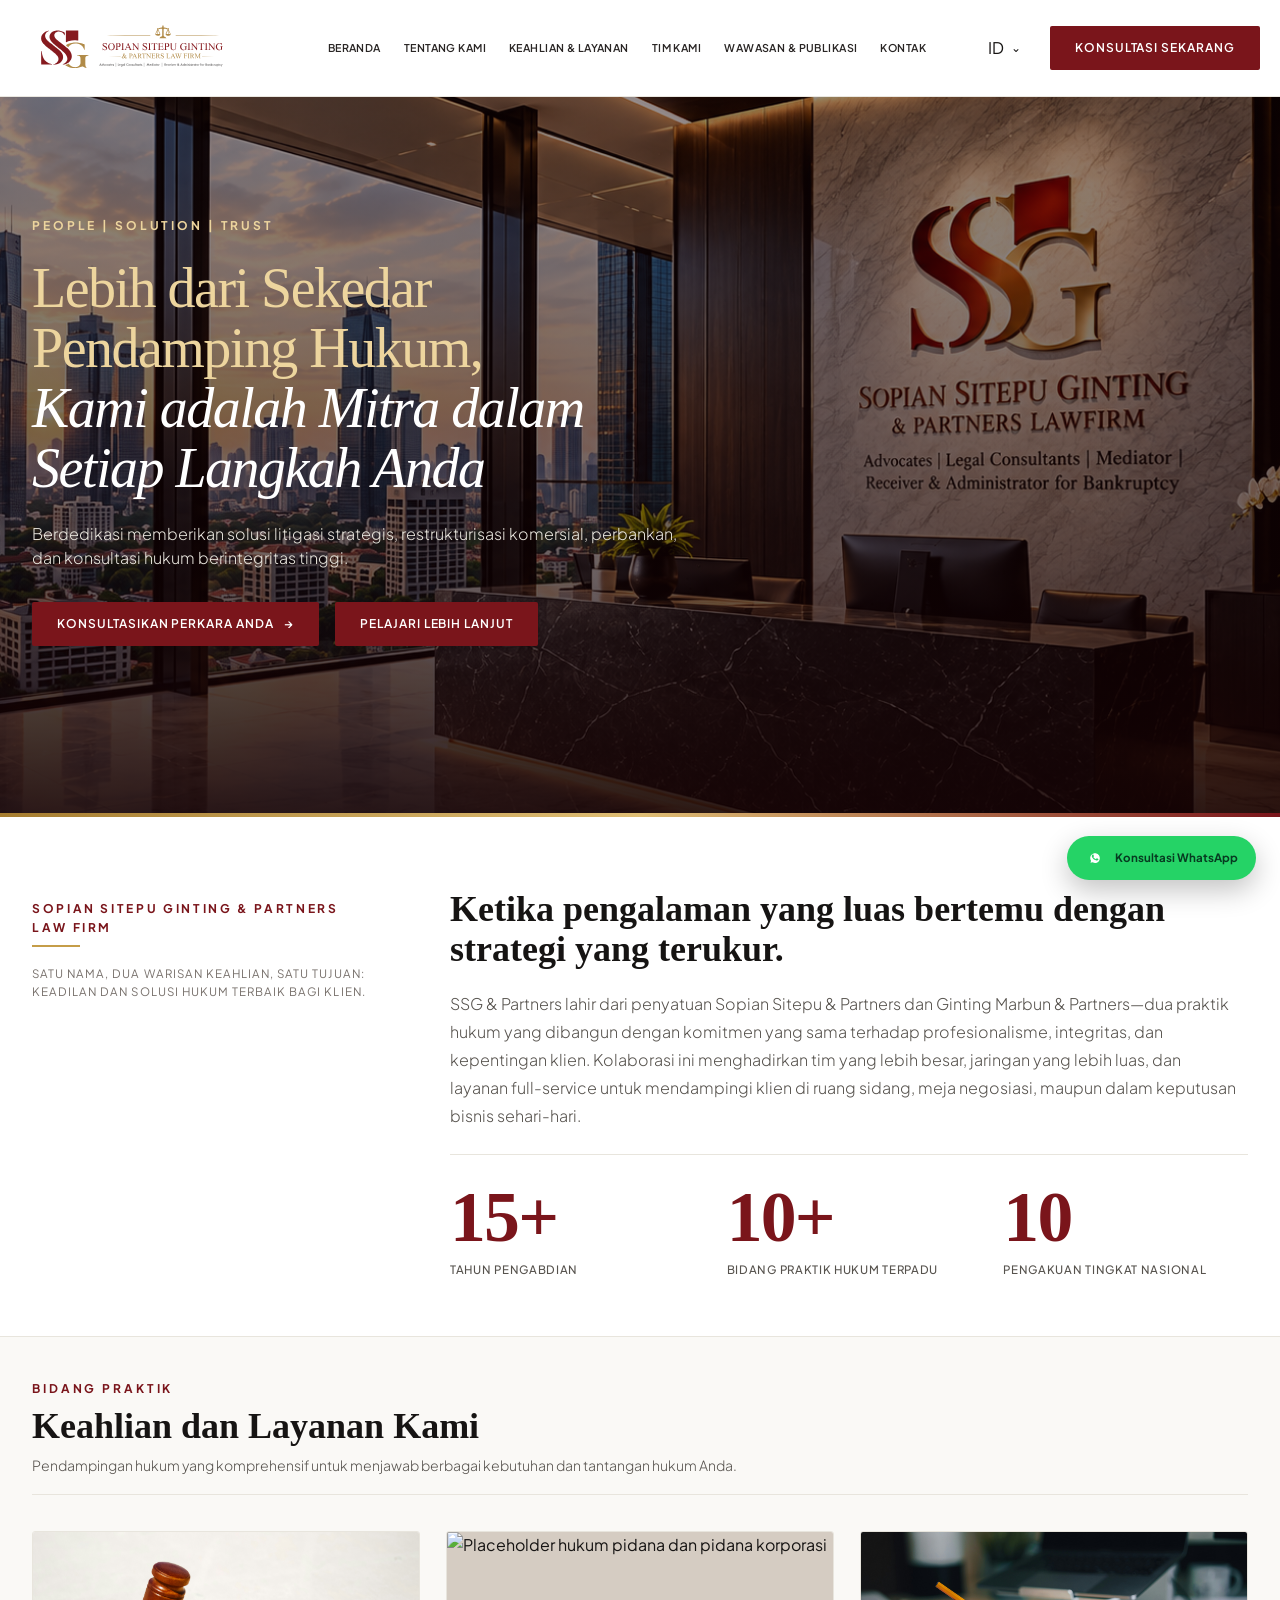
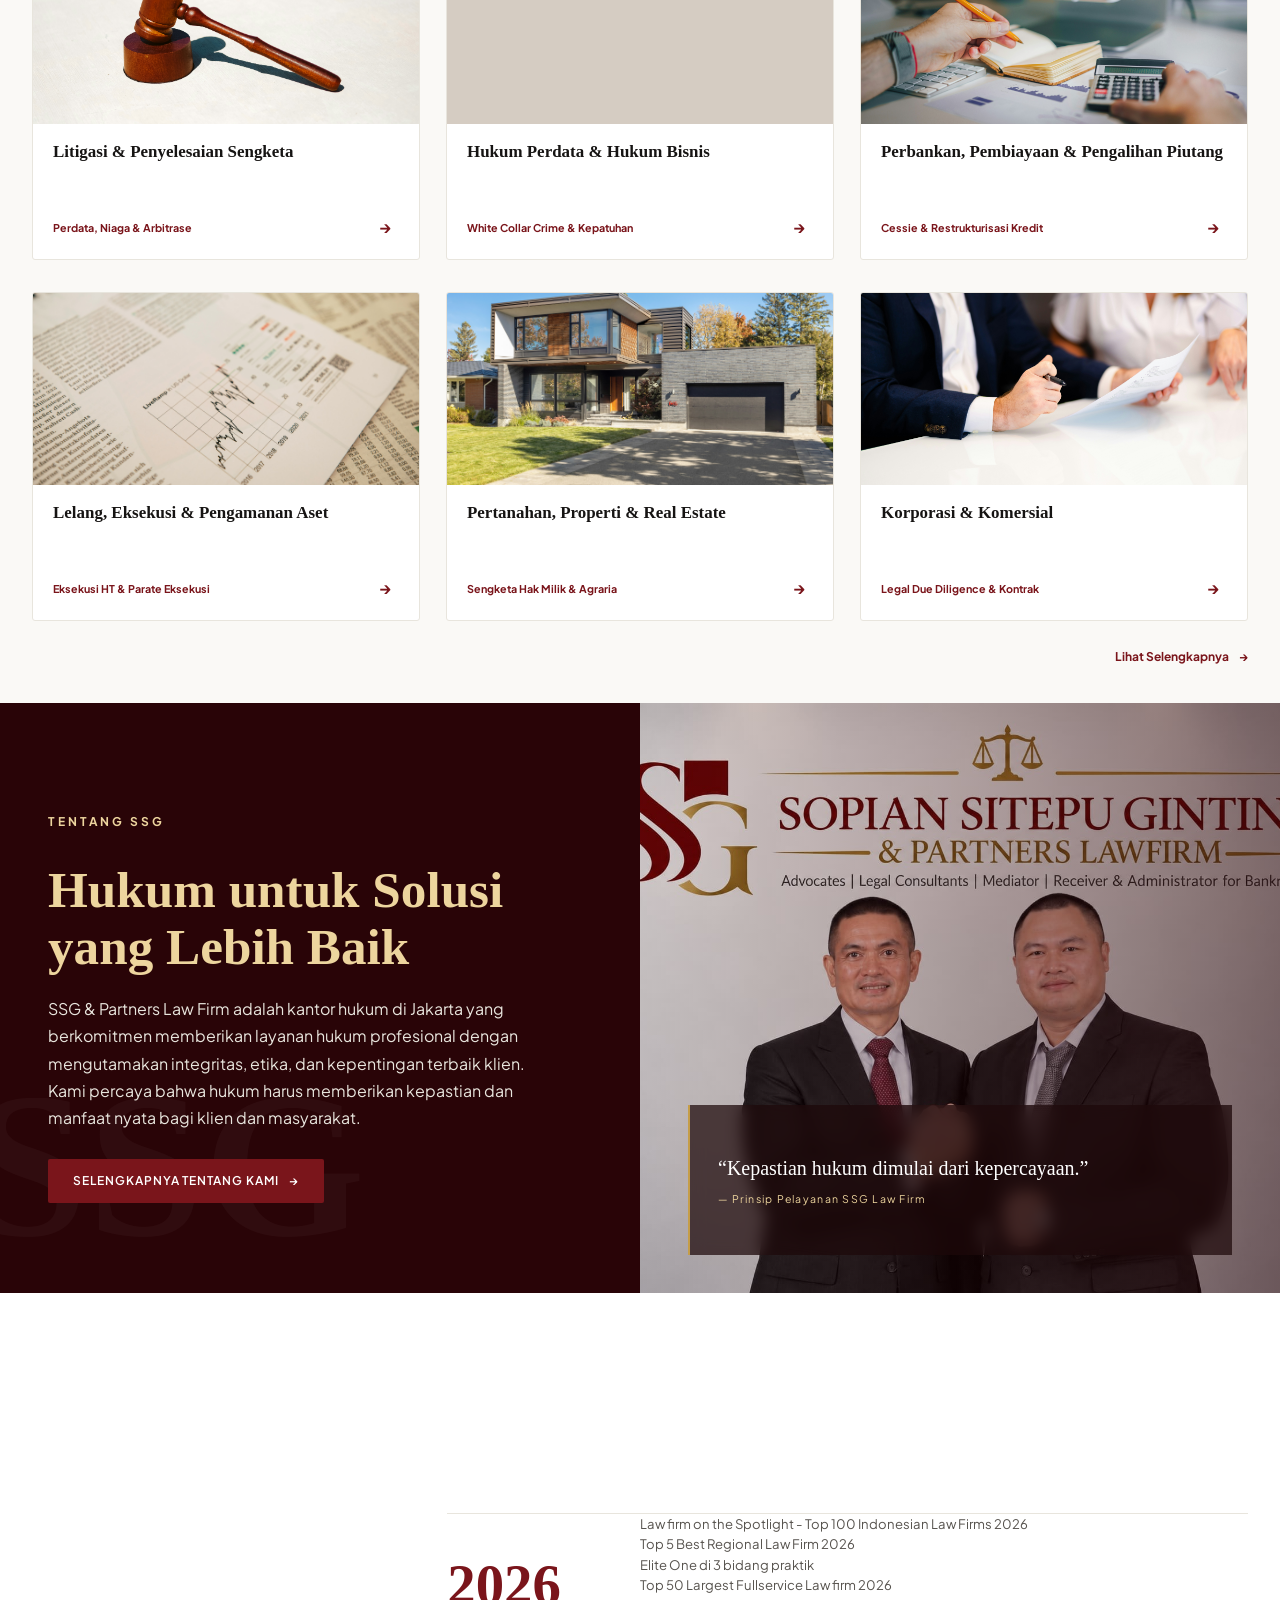
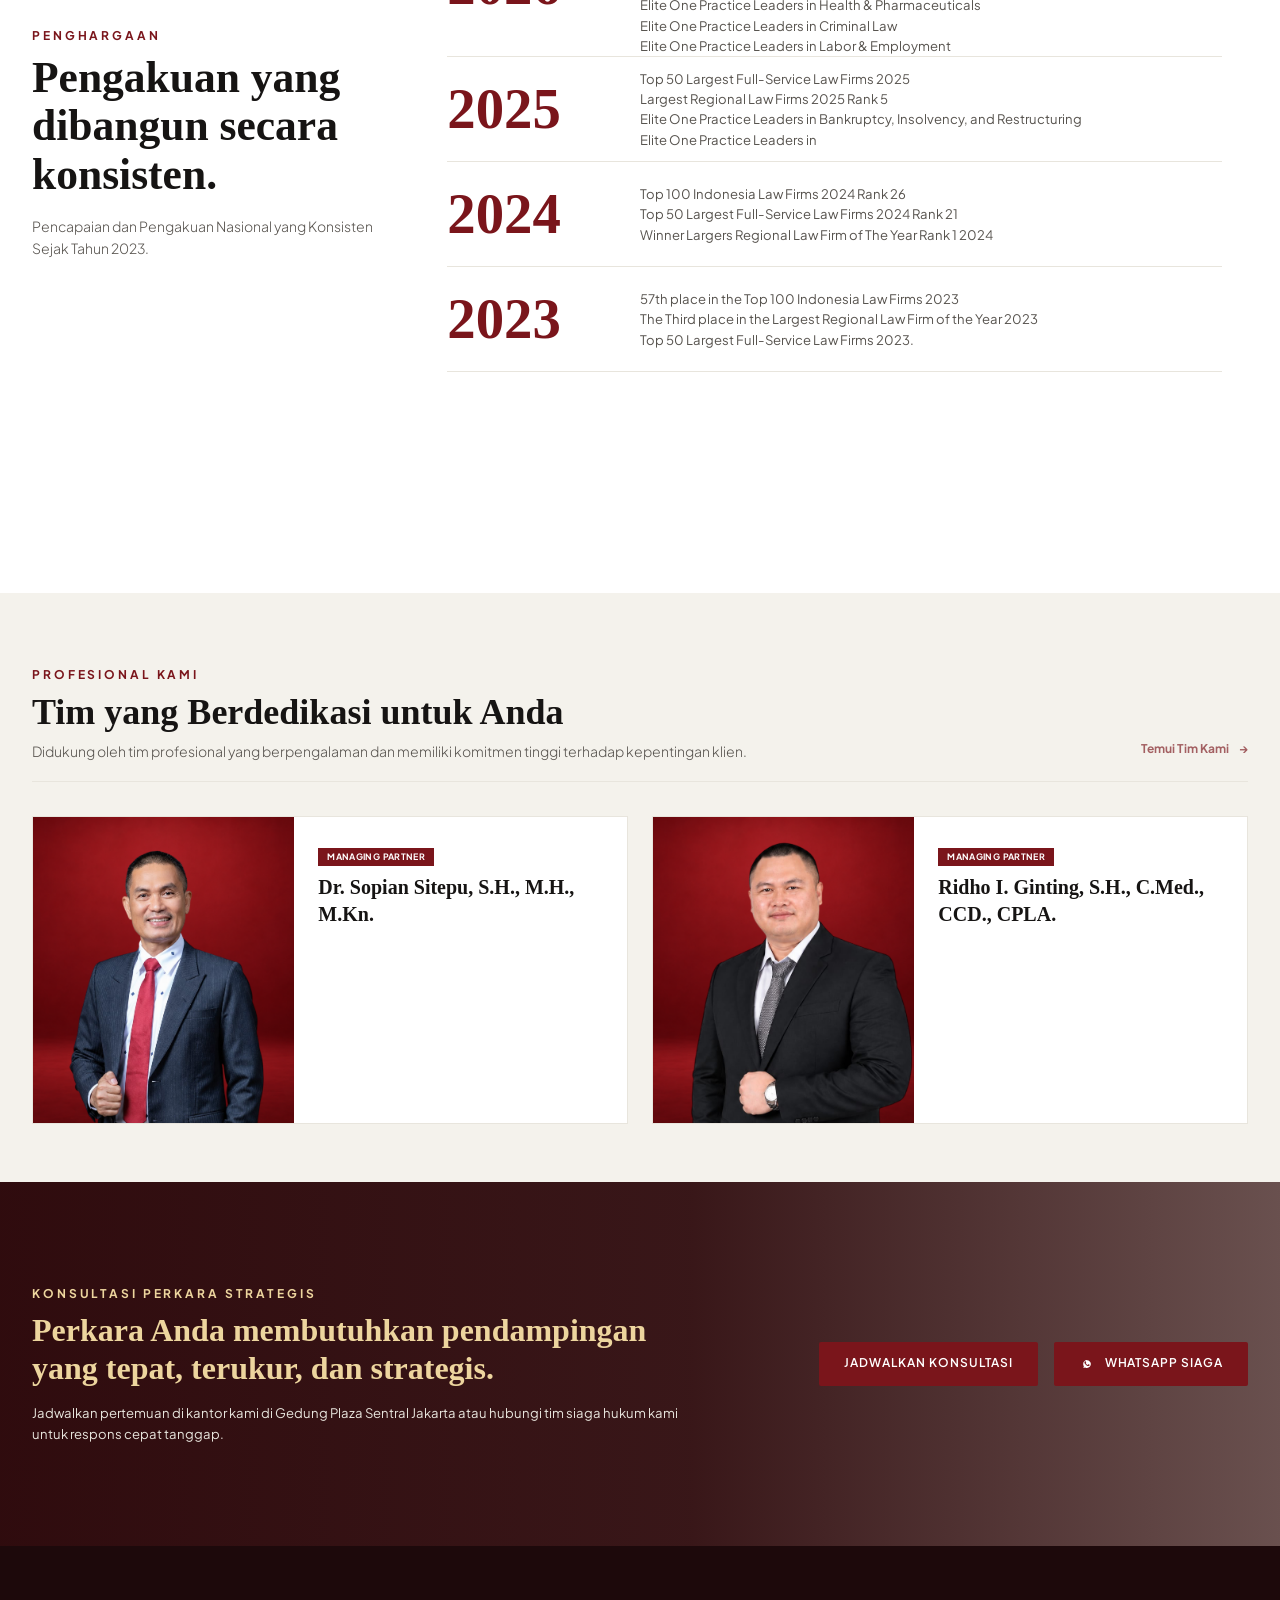
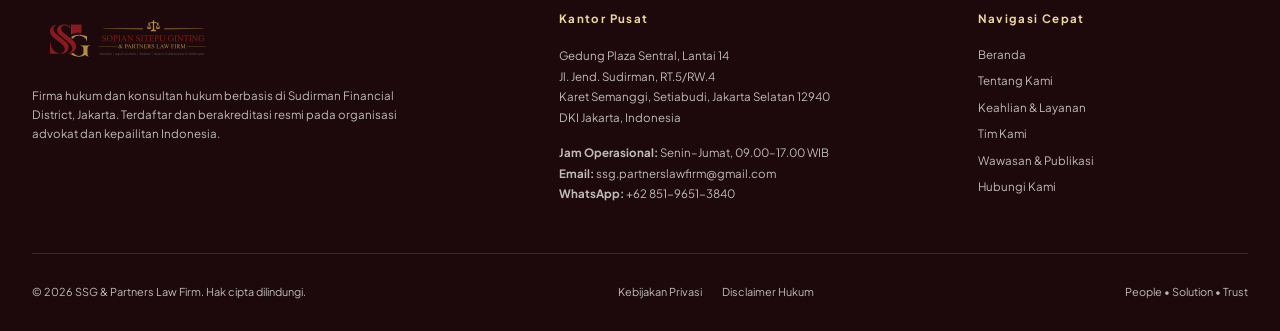
==== commit 33514b5e: "add photos and works on some responsiveness" ====
--- a/index.html
+++ b/index.html
@@ -3,6 +3,7 @@
 <head>
   <meta charset="utf-8">
   <meta name="viewport" content="width=device-width, initial-scale=1">
+  <meta name="theme-color" content="#1d090b">
   <meta name="description" content="SSG & Partners adalah firma hukum di Jakarta yang memberikan layanan litigasi, restrukturisasi, perbankan, dan hukum.">
   <title>SSG & Partners | Firma Hukum Jakarta</title>
   <link rel="preconnect" href="https://fonts.googleapis.com">
@@ -29,7 +30,7 @@
       --shadow: 0 14px 36px rgba(41, 4, 7, .16);
     }
     *, *::before, *::after { box-sizing: border-box; }
-    html { scroll-behavior: smooth; }
+    html { min-height: 100%; background: var(--burgundy-dark); scroll-behavior: smooth; }
     body { margin: 0; color: var(--ink); background: var(--paper); font-family: var(--sans); line-height: 1.6; overflow-x: hidden; }
     body.menu-open { overflow: hidden; }
     img { display: block; max-width: 100%; }
@@ -85,7 +86,7 @@
     .hero-media, .hero-overlay { position: absolute; inset: 0; }
     .hero-media { transform: scale(1.2); transform-origin: center; }
     /* Adjust these percentages to choose which part of home-hero.png stays visible. */
-    .hero-media img { width: 100%; height: 100%; object-fit: scale-down; object-position: 50% 45%; transform: scale(1.11); transform-origin: center; }
+    .hero-media img { width: 100%; height: 100%; object-fit: cover; object-position: 50% 45%; transform: scale(1.11); transform-origin: center; }
     .hero-overlay { background: linear-gradient(to bottom, rgba(20,2,4,.45), rgba(20,2,4,.61) 65%, rgba(20,2,4,.9)); }
     .hero::after { content: ""; position: absolute; z-index: 2; left: 0; right: 0; bottom: 0; height: 4px; background: linear-gradient(90deg, #a67d30, #dfbe75 50%, var(--burgundy)); }
     .hero-content { position: relative; z-index: 3; padding-bottom: 52px; }
@@ -139,7 +140,7 @@
     .about-visual { position: relative; min-height: 500px; overflow: hidden; }
     .about-visual > img { width: 100%; height: 100%; object-fit: cover; }
     .about-visual::after { content: ""; position: absolute; inset: 0; background: linear-gradient(90deg, rgba(41,4,7,.15), rgba(41,4,7,.55)); }
-    .about-quote { position: absolute; z-index: 2; left: 48px; right: 48px; bottom: 38px; top: auto; padding: 20px 28px; border-left: 2px solid var(--gold); background: rgba(30,9,11,.72); backdrop-filter: blur(8px); }
+    .about-quote { position: absolute; z-index: 2; left: 48px; right: 48px; bottom: 38px; top: auto; display: flex; flex-direction: column; justify-content: center; height: 150px; padding: 20px 28px; border-left: 2px solid var(--gold); background: rgba(30,9,11,.72); backdrop-filter: blur(8px); }
     .about-quote blockquote { margin: 0; font-family: var(--serif); font-size: 1.25rem; }
     .about-quote cite { display: block; margin-top: 7px; color: var(--gold-light); font-size: .66rem; font-style: normal; letter-spacing: .12em; }
 
@@ -216,7 +217,7 @@
       .header-inner { width: min(100% - 28px, 1240px); }
       .brand { flex-basis: 176px; }
       .brand img { width: 176px; }
-      .desktop-nav { position: fixed; z-index: 98; inset: var(--header-height) 0 0; display: none; align-items: stretch; justify-content: flex-start; flex-direction: column; gap: 0; padding: 28px 24px 100px; background: var(--white); overflow-y: auto; }
+      .desktop-nav { position: absolute; z-index: 98; inset: 100% 0 auto; width: 100%; height: calc(100vh - var(--header-height)); height: calc(100dvh - var(--header-height)); display: none; align-items: stretch; justify-content: flex-start; flex-direction: column; gap: 0; padding: 28px 24px 100px; background: var(--white); overflow-y: auto; }
       .desktop-nav.open { display: flex; }
       .desktop-nav a { padding: 17px 0; border-bottom: 1px solid var(--line); font-family: var(--serif); font-size: 1.45rem; font-weight: 400; letter-spacing: 0; text-transform: none; }
       .desktop-nav a::after { display: none; }
@@ -267,10 +268,10 @@
       .about-copy { min-height: 520px; padding: 64px 24px; }
       .about-copy::before { font-size: 9rem; }
       .about-visual { min-height: 390px; }
-      .about-quote { top: 24px; left: 24px; right: 24px; padding: 18px 20px; }
-      .award-row { grid-template-columns: 95px 1fr; gap: 20px; }
-      .award-year { font-size: 2.5rem; }
-      .award-description { font-size: .75rem; }
+      .about-quote { top: auto; bottom: 24px; left: 24px; right: 24px; height: 138px; padding: 18px 20px; }
+      .award-row { min-height: 0; grid-template-columns: 1fr; align-items: start; gap: 10px; padding: 24px 0; }
+      .award-year { font-size: 2.65rem; }
+      .award-description { max-width: 34rem; font-size: .82rem; line-height: 1.75; }
       .team-heading .text-link { margin-top: 8px; }
       .person-card { grid-template-columns: 1fr; }
       .person-photo { min-height: 360px; }
@@ -305,7 +306,7 @@
 <body data-page="home">
   <header class="site-header">
     <div class="header-inner">
-      <a class="brand" href="index.html"><img src="images/ssg-logo.svg" alt="SSG and Partners Law Firm logo in burgundy and gold with the firm name clearly displayed on a clean white background"></a>
+      <a class="brand" href="index.html"><img src="images/ssg-logo.svg" alt="SSG and Partners Law Firm logo in burgundy and gold, featuring the firm name and legal emblem on a clean white background"></a>
       <nav class="desktop-nav" id="main-navigation" aria-label="Navigasi utama">
         <a href="index.html" aria-current="page" data-i18n data-id="Beranda" data-en="Home">Beranda</a>
         <a href="about.html" data-i18n data-id="Tentang Kami" data-en="About Us">Tentang Kami</a>
@@ -378,14 +379,14 @@
 
     <section class="about" id="about" aria-labelledby="about-title">
       <div class="about-copy"><div class="about-copy-inner"><p class="eyebrow" data-i18n data-id="Tentang SSG" data-en="About SSG">Tentang SSG</p><h2 class="section-title" id="about-title" data-i18n data-id="Hukum untuk Solusi yang Lebih Baik" data-en="Law for Better Solutions">Hukum untuk Solusi yang Lebih Baik</h2><p data-i18n data-id="SSG & Partners Law Firm adalah kantor hukum di Jakarta yang berkomitmen memberikan layanan hukum profesional dengan mengutamakan integritas, etika, dan kepentingan terbaik klien. Kami percaya bahwa hukum harus memberikan kepastian dan manfaat nyata bagi klien dan masyarakat." data-en="SSG & Partners Law Firm is a Jakarta-based firm committed to professional legal services founded on integrity, ethics, and our clients' best interests. We believe the law should provide certainty and tangible value to clients and society.">SSG & Partners Law Firm adalah kantor hukum di Jakarta yang berkomitmen memberikan layanan hukum profesional dengan mengutamakan integritas, etika, dan kepentingan terbaik klien. Kami percaya bahwa hukum harus memberikan kepastian dan manfaat nyata bagi klien dan masyarakat.</p><a class="button" href="about.html"><span data-i18n data-id="Selengkapnya Tentang Kami" data-en="More About Us">Selengkapnya Tentang Kami</span><span aria-hidden="true">→</span></a></div></div>
-      <div class="about-visual"><!-- Replace images/about-sudirman.png with the final Jakarta/Sudirman photo. --><img src="images/banner-picture.png" alt="A wide view of the Sudirman business district in Jakarta, featuring modern office towers, broad roads, and a clean urban skyline in a confident, dynamic city setting" data-alt-id="Pemandangan luas distrik bisnis Sudirman di Jakarta dengan menara kantor modern, jalan yang lebar, dan siluet kota yang bersih dalam suasana kota yang dinamis dan berwibawa" data-alt-en="A wide view of the Sudirman business district in Jakarta, featuring modern office towers, broad roads, and a clean urban skyline in a confident, dynamic city setting" width="1280" height="1000"><div class="about-quote"><blockquote data-i18n data-id="“Kepastian hukum dimulai dari kepercayaan.”" data-en="“Legal certainty begins with trust.”">“Kepastian hukum dimulai dari kepercayaan.”</blockquote><cite data-i18n data-id="— Prinsip Pelayanan SSG Law Firm" data-en="— SSG Law Firm Service Principle">— Prinsip Pelayanan SSG Law Firm</cite></div></div>
+      <div class="about-visual"><!-- Replace images/about-sudirman.png with the final Jakarta/Sudirman photo. --><img src="images/banner-picture.png" alt="A wide view of Jakarta's Sudirman business district, with modern office towers, broad roads, and a clean urban skyline in a confident, business-focused city atmosphere" data-alt-id="Pemandangan luas distrik bisnis Sudirman di Jakarta, dengan menara kantor modern, jalan yang lebar, dan siluet kota yang bersih dalam suasana kota yang tegas dan berorientasi bisnis" data-alt-en="A wide view of Jakarta's Sudirman business district, with modern office towers, broad roads, and a clean urban skyline in a confident, business-focused city atmosphere" width="1280" height="1000"><div class="about-quote"><blockquote data-i18n data-id="“Kepastian hukum dimulai dari kepercayaan.”" data-en="“Legal certainty begins with trust.”">“Kepastian hukum dimulai dari kepercayaan.”</blockquote><cite data-i18n data-id="— Prinsip Pelayanan SSG Law Firm" data-en="— SSG Law Firm Service Principle">— Prinsip Pelayanan SSG Law Firm</cite></div></div>
     </section>
 
     <section class="awards" aria-labelledby="awards-title">
       <div class="container awards-grid">
         <div class="awards-intro" style="padding-right: clamp(1rem, 2vw, 2.5rem);"><p class="eyebrow" data-i18n data-id="Penghargaan" data-en="Recognition">Penghargaan</p><h2 class="section-title" id="awards-title" data-i18n data-id="Pengakuan yang dibangun secara konsisten." data-en="Recognition built through consistency.">Pengakuan yang dibangun secara konsisten.</h2><p class="section-copy" data-i18n data-id="Pencapaian dan Pengakuan Nasional yang Konsisten Sejak Tahun 2023." data-en="The legacy of Sopian Sitepu & Partners has received national recognition since 2023.">Warisan Sopian Sitepu & Partners telah memperoleh pengakuan nasional sejak 2023.</p></div>
         <div class="award-list" style="padding-right: clamp(1rem, 2vw, 2.5rem);">
-          <div class="award-row" style="padding-block: 0.5rem;"><span class="award-year">2026</span><span class="award-description">Law firm on the Spotlight - Top 100 Indonesian Law Firms 2026<br>Top 5 Best Regional Law Firm 2026<br>Elite One <span data-i18n data-id="di 3 bidang praktik" data-en="in three practice areas">di 3 bidang praktik</span><br>Top 50 Largest Fullservice Law firm 2026<br>Elite One Practice Leaders in Health & Pharmaceuticals<br>⁠Elite One Practice Leaders in Criminal Law<br>Elite One Practice Leaders in Labor & Employment</span></div>
+          <div class="award-row"><span class="award-year">2026</span><span class="award-description">Law firm on the Spotlight - Top 100 Indonesian Law Firms 2026<br>Top 5 Best Regional Law Firm 2026<br>Elite One <span data-i18n data-id="di 3 bidang praktik" data-en="in three practice areas">di 3 bidang praktik</span><br>Top 50 Largest Fullservice Law firm 2026<br>Elite One Practice Leaders in Health & Pharmaceuticals<br>⁠Elite One Practice Leaders in Criminal Law<br>Elite One Practice Leaders in Labor & Employment</span></div>
           <div class="award-row"><span class="award-year">2025</span><span class="award-description">⁠Top 50 Largest Full-Service Law Firms 2025<br>⁠Largest Regional Law Firms 2025 Rank 5<br>⁠Elite One Practice Leaders in Bankruptcy, Insolvency, and Restructuring<br>Elite One Practice Leaders in</span></div>
           <div class="award-row"><span class="award-year">2024</span><span class="award-description">Top 100 Indonesia Law Firms 2024 Rank 26<br>⁠Top 50 Largest Full-Service Law Firms 2024 Rank 21<br>⁠Winner Largers Regional Law Firm of The Year Rank 1 2024</span></div>
           <div class="award-row"><span class="award-year">2023</span><span class="award-description">57th place in the Top 100 Indonesia Law Firms 2023<br>⁠The Third place in the Largest Regional Law Firm of the Year 2023<br>⁠Top 50 Largest Full-Service Law Firms 2023.</span></div>
@@ -397,14 +398,14 @@
       <div class="container">
         <div class="section-heading team-heading"><div class="section-heading-copy"><p class="eyebrow" data-i18n data-id="Profesional Kami" data-en="Our Professionals">Profesional Kami</p><h2 class="section-title" id="team-title" data-i18n data-id="Tim yang Berdedikasi untuk Anda" data-en="A Team Dedicated to You">Tim yang Berdedikasi untuk Anda</h2><p class="section-copy" data-i18n data-id="Didukung oleh tim profesional yang berpengalaman dan memiliki komitmen tinggi terhadap kepentingan klien." data-en="Supported by experienced professionals with a strong commitment to every client's interests.">Didukung oleh tim profesional yang berpengalaman dan memiliki komitmen tinggi terhadap kepentingan klien.</p></div><a class="text-link is-disabled" href="#" aria-disabled="true" data-disabled-link data-i18n data-id="Temui Tim Kami" data-en="Meet Our Team">Temui Tim Kami</a></div>
         <div class="team-grid">
-          <article class="person-card"><div class="person-photo"><img src="images/partner-sopian-sitepu.png" alt="Dr. Sopian Sitepu in a professional studio portrait, wearing formal business attire with a composed, confident expression in a polished corporate setting" width="800" height="800"></div><div class="person-copy"><span class="person-role">Managing Partner</span><h3>Dr. Sopian Sitepu, S.H., M.H., M.Kn.</h3></div></article>
-          <article class="person-card"><div class="person-photo"><img src="images/partner-ridho-ginting.png" alt="Ridho I. Ginting in a professional studio portrait, wearing formal business attire with a calm, confident presence in a polished professional environment" width="800" height="800"></div><div class="person-copy"><span class="person-role">Managing Partner</span><h3>Ridho I. Ginting, S.H., C.Med., CCD., CPLA.</h3></div></article>
+          <article class="person-card"><div class="person-photo"><img src="images/sopian.png" alt="Dr. Sopian Sitepu in a studio portrait, wearing a dark suit and tie, standing with a calm and confident expression in a polished corporate setting" width="800" height="800"></div><div class="person-copy"><span class="person-role">Managing Partner</span><h3>Dr. Sopian Sitepu, S.H., M.H., M.Kn.</h3></div></article>
+          <article class="person-card"><div class="person-photo"><img src="images/ridho.png" alt="Ridho I. Ginting in a studio portrait, wearing a dark suit with a tie, standing with a composed and professional expression in a clean corporate studio background" width="800" height="800"></div><div class="person-copy"><span class="person-role">Managing Partner</span><h3>Ridho I. Ginting, S.H., C.Med., CCD., CPLA.</h3></div></article>
         </div>
       </div>
     </section>
 
     <section class="closing" id="contact" aria-labelledby="closing-title">
-      <div class="closing-media" aria-hidden="true"><!-- Replace images/consultation-banner.png with the final consultation/meeting photo. --><img src="images/consultation-banner.png" alt="A small business consultation meeting in a modern office, with several people gathered around a table discussing strategy and legal matters in a calm, professional environment" width="1600" height="500"></div>
+      <div class="closing-media" aria-hidden="true"><!-- Replace images/consultation-banner.png with the final consultation/meeting photo. --><img src="images/consultation-banner.png" alt="A professional legal consultation meeting in a modern office, with several people gathered around a table discussing strategy and legal matters in a calm and focused atmosphere" width="1600" height="500"></div>
       <div class="closing-overlay"></div>
       <div class="container closing-inner"><div class="closing-copy"><p class="eyebrow" data-i18n data-id="Konsultasi Perkara Strategis" data-en="Strategic Legal Consultation">Konsultasi Perkara Strategis</p><h2 class="section-title" id="closing-title" data-i18n data-id="Perkara Anda membutuhkan pendampingan yang tepat, terukur, dan strategis." data-en="Your legal matter deserves precise, measured, and decisive counsel." style="font-family: 'Times New Roman', Times, serif; font-size: clamp(1.8rem, 2.5vw, 2.5rem); line-height: 1.2;">Perkara Anda membutuhkan pendampingan yang tepat, terukur, dan tegas.</h2><p data-i18n data-id="Jadwalkan pertemuan di kantor kami di Gedung Plaza Sentral Jakarta atau hubungi tim siaga hukum kami untuk respons cepat tanggap." data-en="Schedule a meeting at our Plaza Sentral office in Jakarta or contact our legal response team for prompt assistance.">Jadwalkan pertemuan di kantor kami di Gedung Plaza Sentral Jakarta atau hubungi tim siaga hukum kami untuk respons cepat tanggap.</p></div><div class="closing-actions"><a class="button" href="mailto:ssg.partnerslawfirm@gmail.com" data-i18n data-id="Jadwalkan Konsultasi" data-en="Schedule a Consultation">Jadwalkan Konsultasi</a><a class="button whatsapp-button" href="https://wa.me/6285196513840" target="_blank" rel="noopener noreferrer"><img src="images/icon-whatsapp.svg" alt="" width="16" height="16"><span data-i18n data-id="WhatsApp Siaga" data-en="WhatsApp Now">WhatsApp Siaga</span></a></div></div>
     </section>
@@ -413,7 +414,7 @@
   <footer class="site-footer">
     <div class="container">
       <div class="footer-grid">
-        <div class="footer-brand"><img src="images/ssg-logo.svg" alt="SSG and Partners Law Firm logo in burgundy and gold with the firm name clearly displayed on a clean white background" width="221" height="60"><p data-i18n data-id="Firma hukum dan konsultan hukum korporasi berbasis di Sudirman Financial District, Jakarta. Terdaftar dan berakreditasi resmi pada organisasi advokat dan kepailitan Indonesia." data-en="A law firm and corporate legal consultancy based in Jakarta's Sudirman Financial District, officially registered and accredited by Indonesia's advocate and insolvency organisations.">Firma hukum dan konsultan hukum berbasis di Sudirman Financial District, Jakarta. Terdaftar dan berakreditasi resmi pada organisasi advokat dan kepailitan Indonesia.</p></div>
+        <div class="footer-brand"><img src="images/ssg-logo.svg" alt="SSG and Partners Law Firm logo in burgundy and gold, featuring the firm name and legal emblem on a clean white background" width="221" height="60"><p data-i18n data-id="Firma hukum dan konsultan hukum korporasi berbasis di Sudirman Financial District, Jakarta. Terdaftar dan berakreditasi resmi pada organisasi advokat dan kepailitan Indonesia." data-en="A law firm and corporate legal consultancy based in Jakarta's Sudirman Financial District, officially registered and accredited by Indonesia's advocate and insolvency organisations.">Firma hukum dan konsultan hukum berbasis di Sudirman Financial District, Jakarta. Terdaftar dan berakreditasi resmi pada organisasi advokat dan kepailitan Indonesia.</p></div>
         <div><h2 class="footer-heading" data-i18n data-id="Kantor Pusat" data-en="Head Office">Kantor Pusat</h2><p class="footer-address">Menara Sudirman Lantai 18<br>Jl. Jend. Sudirman Kav. 60<br>Kebayoran Baru, Jakarta Selatan 12190<br>DKI Jakarta, Indonesia</p><p class="footer-contact"><strong data-i18n data-id="Jam Operasional:" data-en="Office Hours:">Jam Operasional:</strong> <span data-i18n data-id="Senin–Jumat, 09.00–17.00 WIB" data-en="Monday–Friday, 09:00–17:00 WIB">Senin–Jumat, 09.00–17.00 WIB</span><br><strong>Email:</strong> <a href="mailto:ssg.partnerslawfirm@gmail.com">ssg.partnerslawfirm@gmail.com</a><br><strong>WhatsApp:</strong> <a href="https://wa.me/6285196513840" target="_blank" rel="noopener noreferrer">+62 851-9651-3840</a></p></div>
         <div class="footer-nav-column"><h2 class="footer-heading" data-i18n data-id="Navigasi Cepat" data-en="Quick Navigation">Navigasi Cepat</h2><nav class="footer-nav" aria-label="Navigasi footer"><a href="#home" data-i18n data-id="Beranda" data-en="Home">Beranda</a><a href="#about" data-i18n data-id="Tentang SSG" data-en="About SSG">Tentang SSG</a><a href="#services" data-i18n data-id="Keahlian & Layanan" data-en="Expertise & Services">Keahlian & Layanan</a><a href="#team" data-i18n data-id="Tim Advokat" data-en="Legal Team">Tim Advokat</a><a href="insights.html" data-i18n data-id="Publikasi & Wawasan" data-en="Publications & Insights">Publikasi & Wawasan</a><a href="contact.html" data-i18n data-id="Hubungi Kami" data-en="Contact Us">Hubungi Kami</a></nav></div>
       </div>
@@ -459,13 +460,6 @@
     document.addEventListener('click', (event) => { if (!event.target.closest('.language')) closeLanguageMenu(); });
 
     function closeMobileMenu() { mainNavigation.classList.remove('open'); menuToggle.setAttribute('aria-expanded', 'false'); menuToggle.setAttribute('aria-label', document.documentElement.lang === 'en' ? 'Open menu' : 'Buka menu'); document.body.classList.remove('menu-open'); }
-    menuToggle.addEventListener('click', () => {
-      const willOpen = !mainNavigation.classList.contains('open');
-      mainNavigation.classList.toggle('open', willOpen);
-      menuToggle.setAttribute('aria-expanded', String(willOpen));
-      menuToggle.setAttribute('aria-label', willOpen ? (document.documentElement.lang === 'en' ? 'Close menu' : 'Tutup menu') : (document.documentElement.lang === 'en' ? 'Open menu' : 'Buka menu'));
-      document.body.classList.toggle('menu-open', willOpen);
-    });
     mainNavigation.querySelectorAll('a:not([aria-disabled="true"])').forEach((link) => link.addEventListener('click', closeMobileMenu));
     document.querySelectorAll('[data-disabled-link]').forEach((link) => link.addEventListener('click', (event) => event.preventDefault()));
     document.addEventListener('keydown', (event) => { if (event.key === 'Escape') { if (!languageMenu.hidden) closeLanguageMenu(true); closeMobileMenu(); } });
--- a/assets/site-shell.css
+++ b/assets/site-shell.css
@@ -34,6 +34,10 @@
   overflow: hidden;
 }
 
+[data-site-header] {
+  display: contents;
+}
+
 img {
   display: block;
   max-width: 100%;
@@ -231,7 +235,7 @@
 }
 
 .site-footer {
-  padding: 64px 0 30px;
+  padding: 64px 0 max(30px, env(safe-area-inset-bottom));
   background: var(--burgundy-dark);
   color: rgba(255, 255, 255, 0.72);
 }
@@ -343,9 +347,12 @@
   }
 
   .desktop-nav {
-    position: fixed;
+    position: absolute;
     z-index: 98;
-    inset: var(--header-height) 0 0;
+    inset: 100% 0 auto;
+    width: 100%;
+    height: calc(100vh - var(--header-height));
+    height: calc(100dvh - var(--header-height));
     display: none;
     align-items: stretch;
     flex-direction: column;
@@ -464,4 +471,3 @@
     clip: rect(0 0 0 0);
   }
 }
-
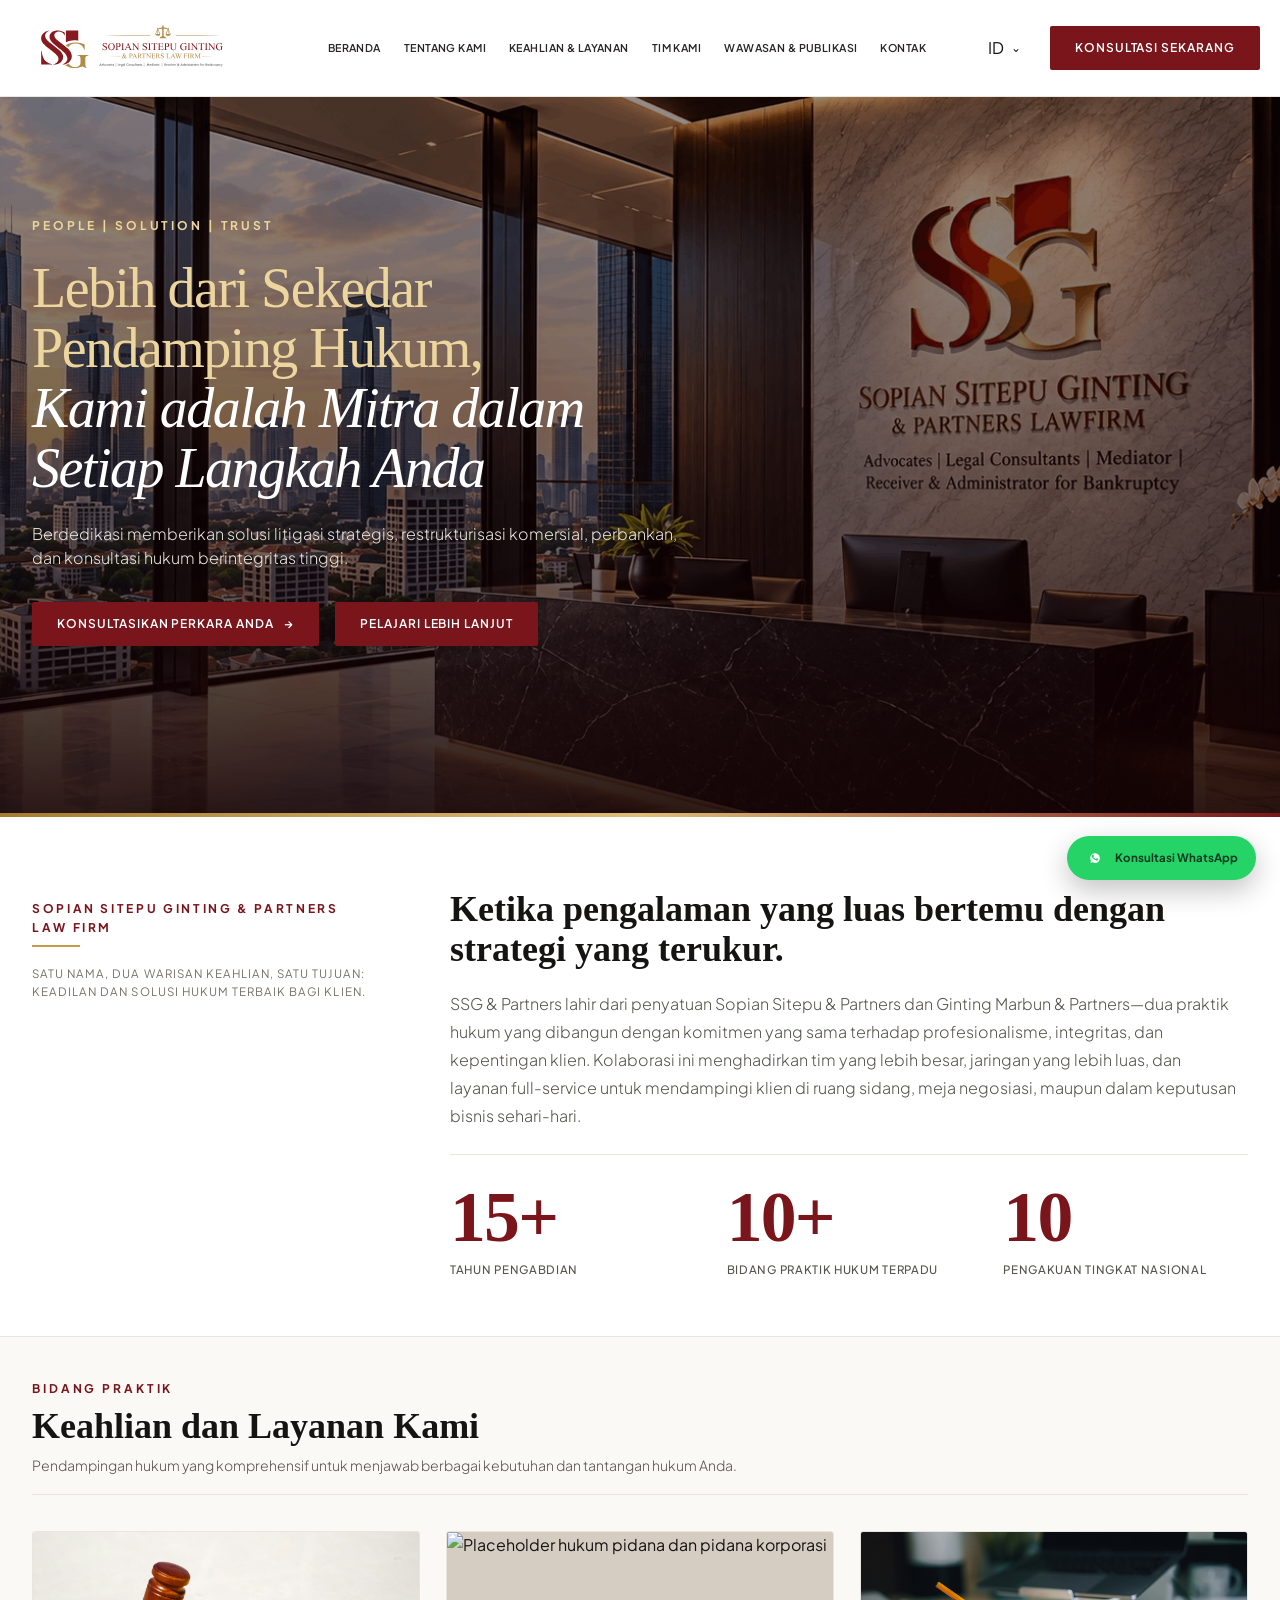
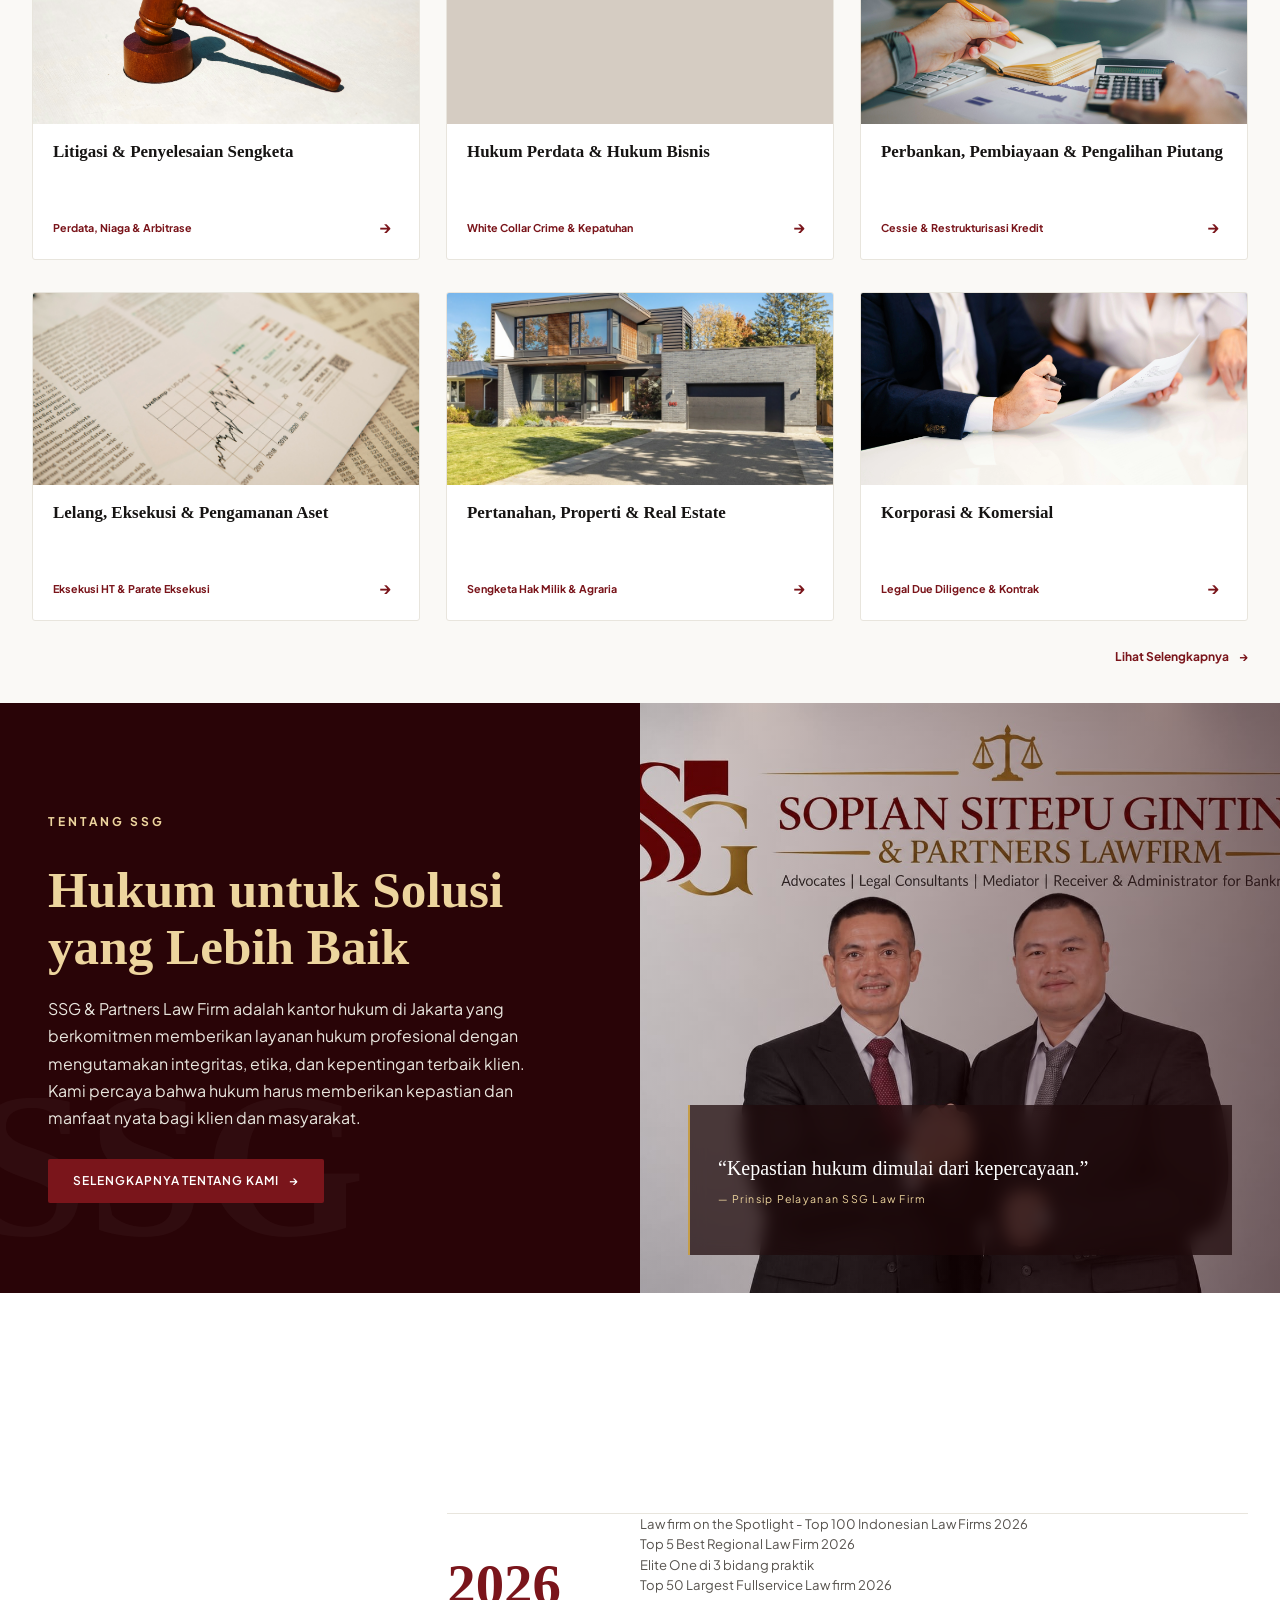
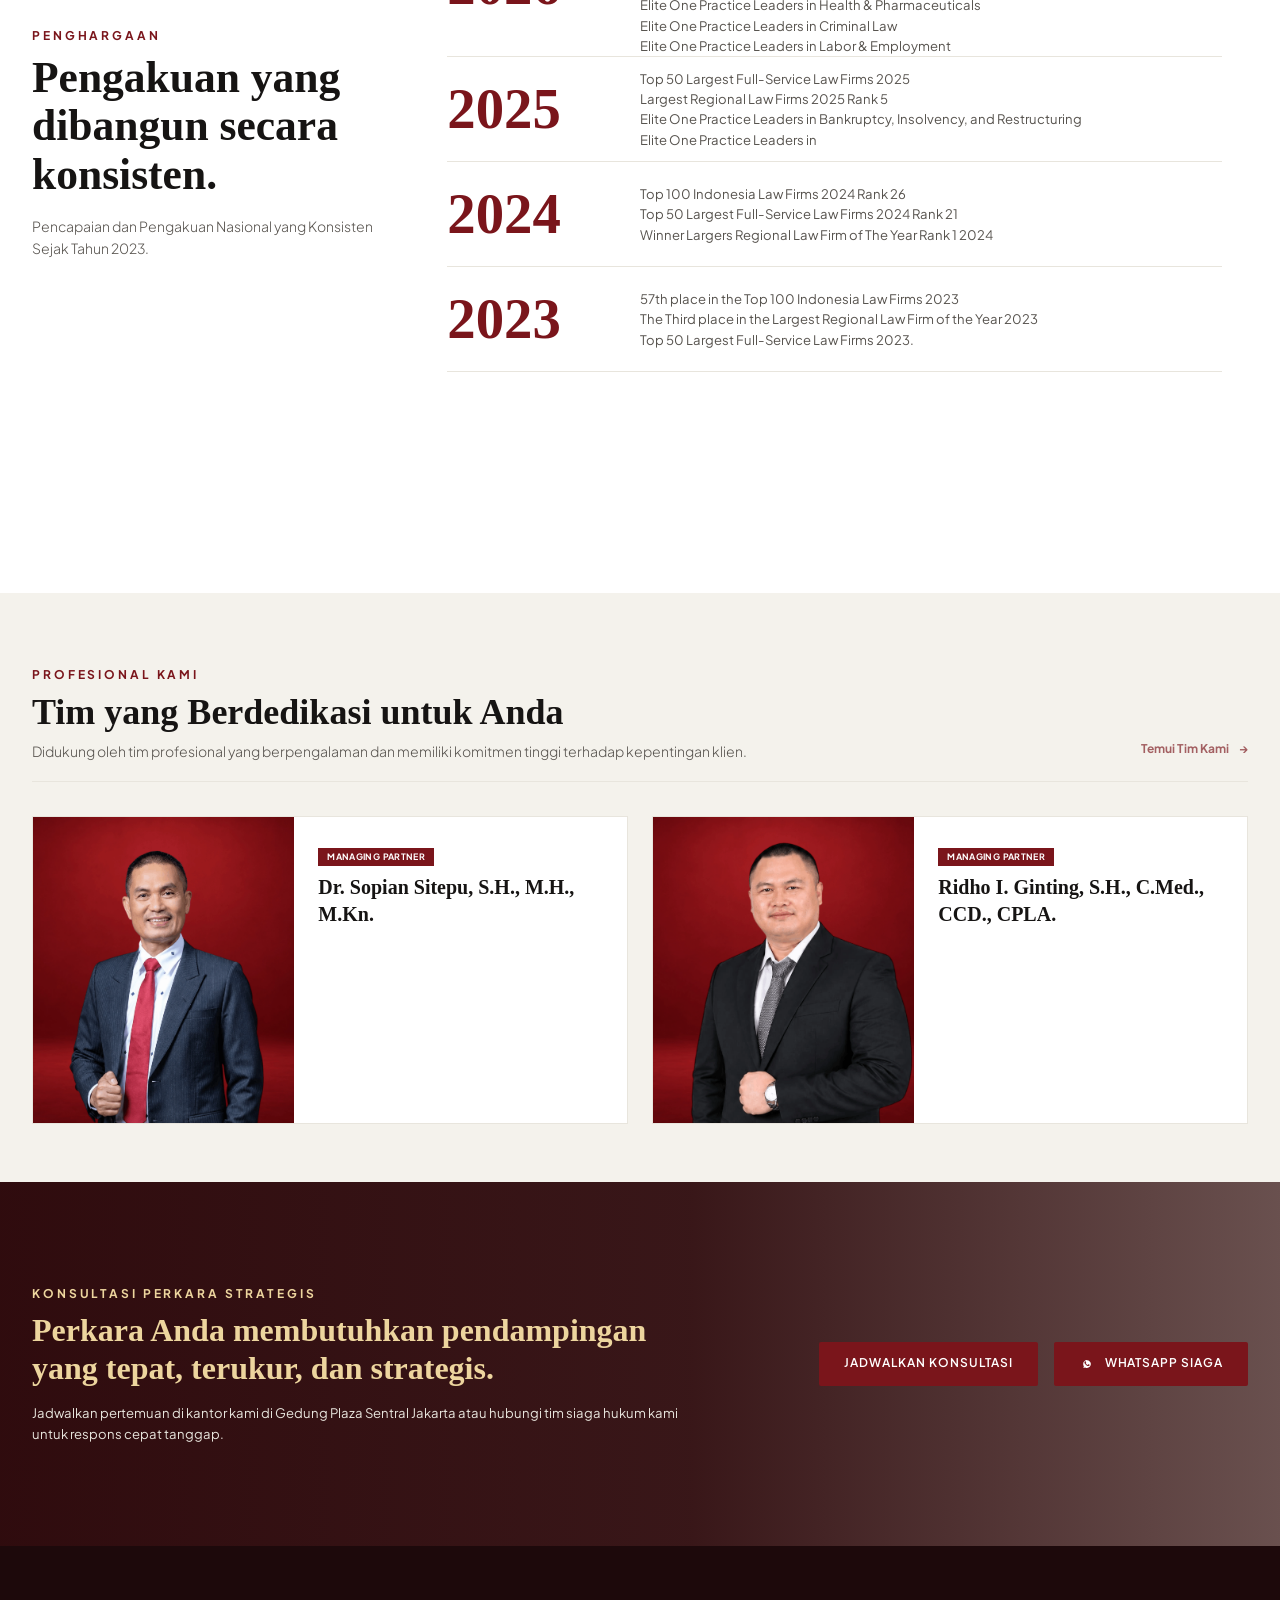
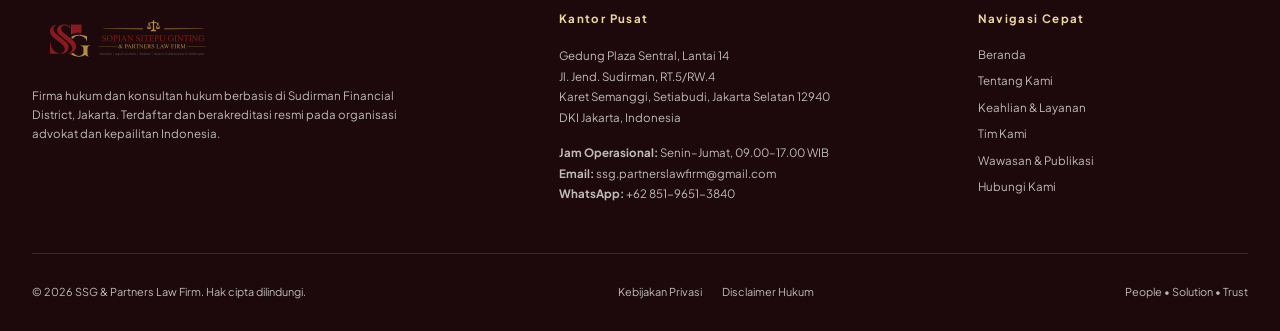
==== commit f04f4deb: "update effecient" ====
--- a/index.html
+++ b/index.html
@@ -85,7 +85,7 @@
     .hero { min-height: 720px; position: relative; display: flex; align-items: flex-end; overflow: hidden; background: var(--burgundy-deep); }
     .hero-media, .hero-overlay { position: absolute; inset: 0; }
     .hero-media { transform: scale(1.2); transform-origin: center; }
-    /* Adjust these percentages to choose which part of home-hero.png stays visible. */
+    /* Adjust these percentages to choose which part of home-hero.webp stays visible. */
     .hero-media img { width: 100%; height: 100%; object-fit: cover; object-position: 50% 45%; transform: scale(1.11); transform-origin: center; }
     .hero-overlay { background: linear-gradient(to bottom, rgba(20,2,4,.45), rgba(20,2,4,.61) 65%, rgba(20,2,4,.9)); }
     .hero::after { content: ""; position: absolute; z-index: 2; left: 0; right: 0; bottom: 0; height: 4px; background: linear-gradient(90deg, #a67d30, #dfbe75 50%, var(--burgundy)); }
@@ -332,8 +332,8 @@
   <main>
     <section class="hero" id="home" aria-labelledby="hero-title">
       <div class="hero-media" aria-hidden="true">
-        <!-- Replace images/home-hero.png with the final hero photo; keep this filename to avoid editing HTML. -->
-        <img src="images/home-hero.png" alt="" width="1600" height="900">
+        <!-- Replace images/home-hero.webp with the final hero photo; keep this filename to avoid editing HTML. -->
+        <img src="images/home-hero.webp" alt="" width="1600" height="900">
       </div>
       <div class="hero-overlay"></div>
       <div class="container hero-content">
@@ -398,8 +398,8 @@
       <div class="container">
         <div class="section-heading team-heading"><div class="section-heading-copy"><p class="eyebrow" data-i18n data-id="Profesional Kami" data-en="Our Professionals">Profesional Kami</p><h2 class="section-title" id="team-title" data-i18n data-id="Tim yang Berdedikasi untuk Anda" data-en="A Team Dedicated to You">Tim yang Berdedikasi untuk Anda</h2><p class="section-copy" data-i18n data-id="Didukung oleh tim profesional yang berpengalaman dan memiliki komitmen tinggi terhadap kepentingan klien." data-en="Supported by experienced professionals with a strong commitment to every client's interests.">Didukung oleh tim profesional yang berpengalaman dan memiliki komitmen tinggi terhadap kepentingan klien.</p></div><a class="text-link is-disabled" href="#" aria-disabled="true" data-disabled-link data-i18n data-id="Temui Tim Kami" data-en="Meet Our Team">Temui Tim Kami</a></div>
         <div class="team-grid">
-          <article class="person-card"><div class="person-photo"><img src="images/sopian.png" alt="Dr. Sopian Sitepu in a studio portrait, wearing a dark suit and tie, standing with a calm and confident expression in a polished corporate setting" width="800" height="800"></div><div class="person-copy"><span class="person-role">Managing Partner</span><h3>Dr. Sopian Sitepu, S.H., M.H., M.Kn.</h3></div></article>
-          <article class="person-card"><div class="person-photo"><img src="images/ridho.png" alt="Ridho I. Ginting in a studio portrait, wearing a dark suit with a tie, standing with a composed and professional expression in a clean corporate studio background" width="800" height="800"></div><div class="person-copy"><span class="person-role">Managing Partner</span><h3>Ridho I. Ginting, S.H., C.Med., CCD., CPLA.</h3></div></article>
+          <article class="person-card"><div class="person-photo"><img src="images/sopian.webp" alt="Dr. Sopian Sitepu in a studio portrait, wearing a dark suit and tie, standing with a calm and confident expression in a polished corporate setting" width="800" height="800"></div><div class="person-copy"><span class="person-role">Managing Partner</span><h3>Dr. Sopian Sitepu, S.H., M.H., M.Kn.</h3></div></article>
+          <article class="person-card"><div class="person-photo"><img src="images/ridho.webp" alt="Ridho I. Ginting in a studio portrait, wearing a dark suit with a tie, standing with a composed and professional expression in a clean corporate studio background" width="800" height="800"></div><div class="person-copy"><span class="person-role">Managing Partner</span><h3>Ridho I. Ginting, S.H., C.Med., CCD., CPLA.</h3></div></article>
         </div>
       </div>
     </section>
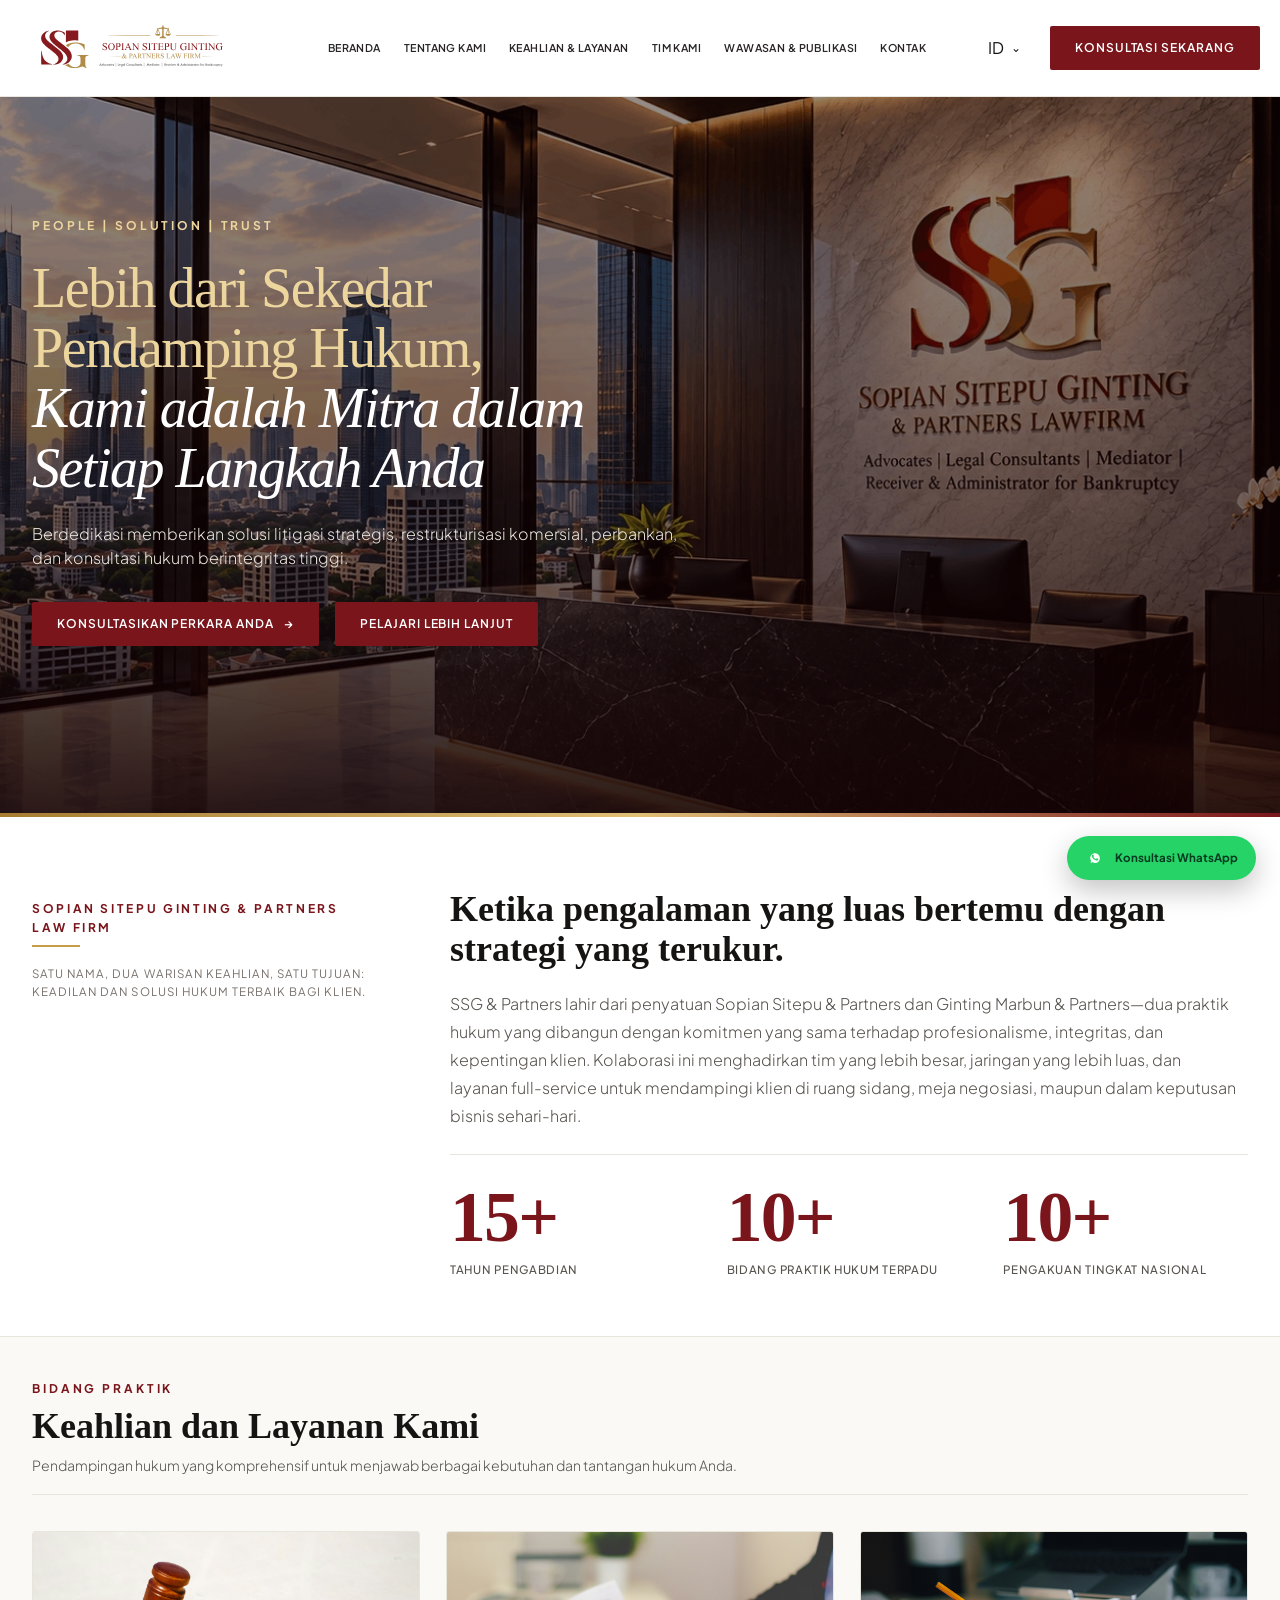
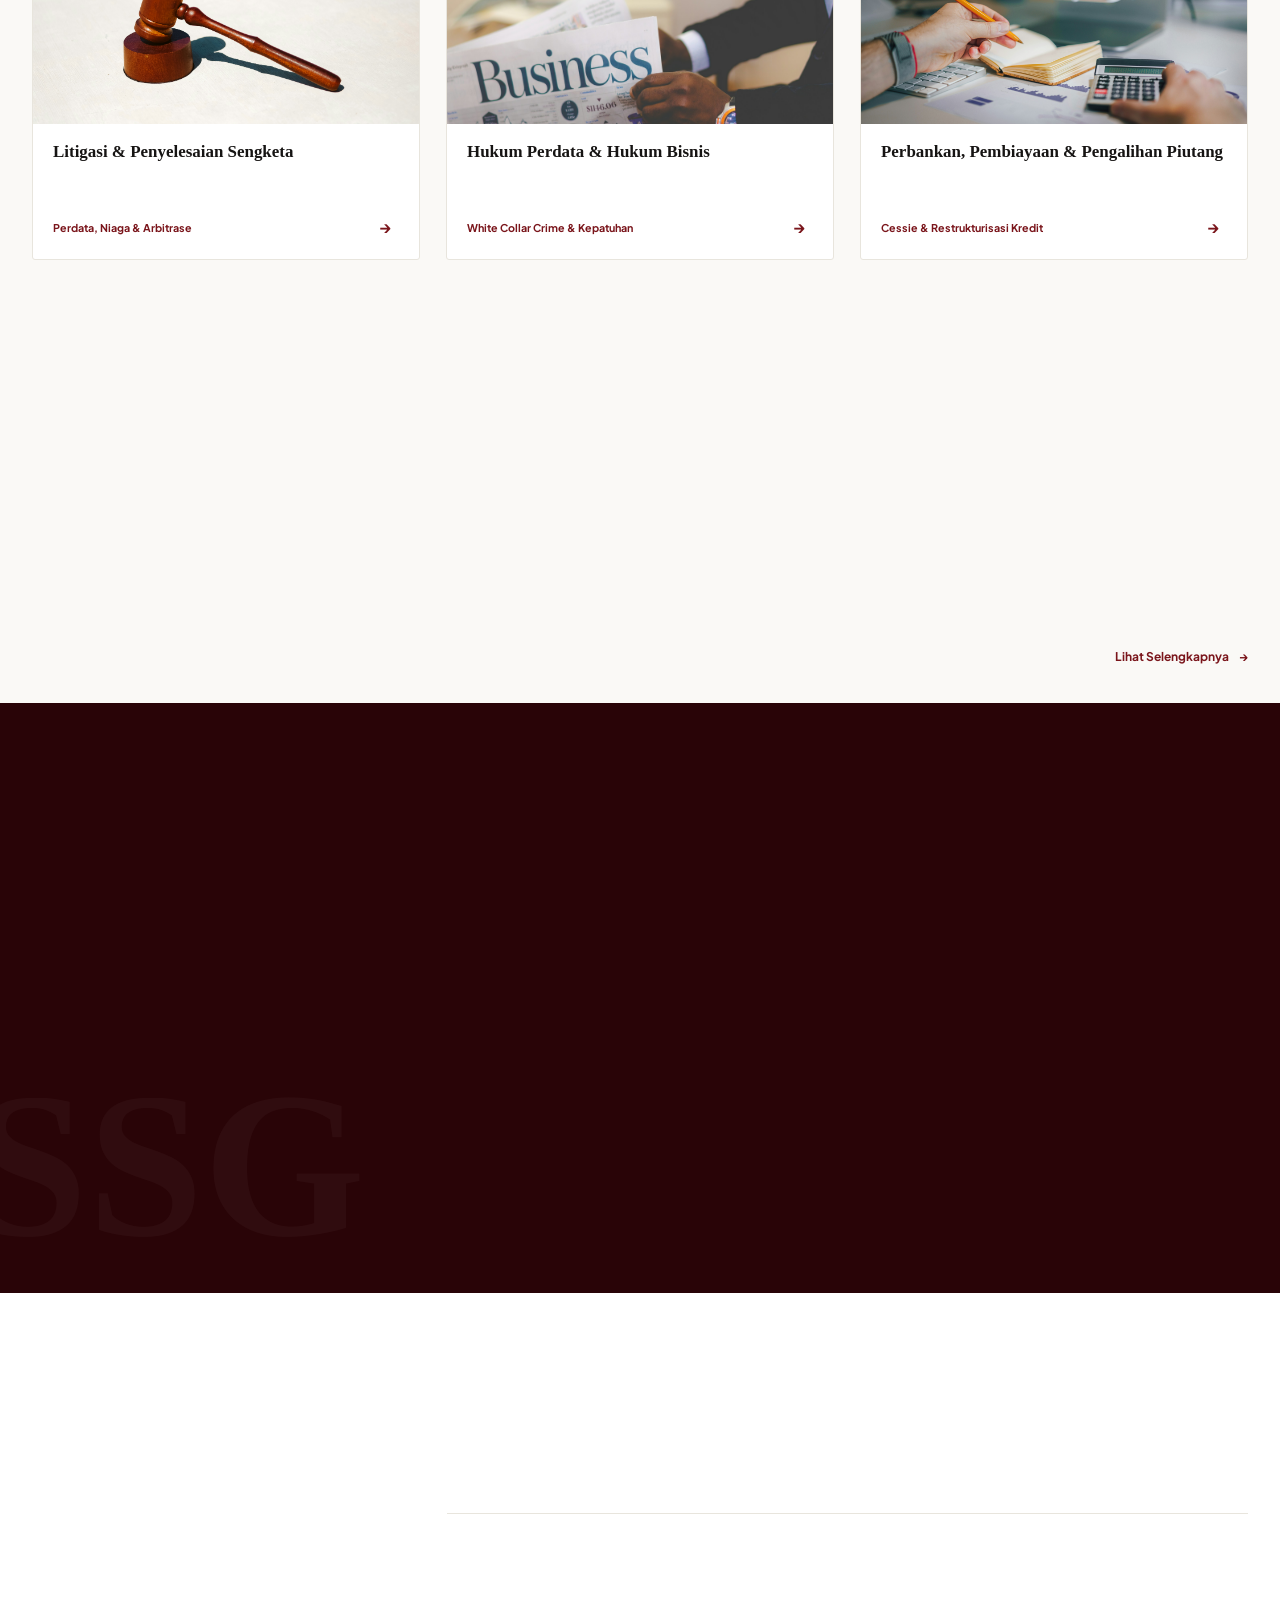
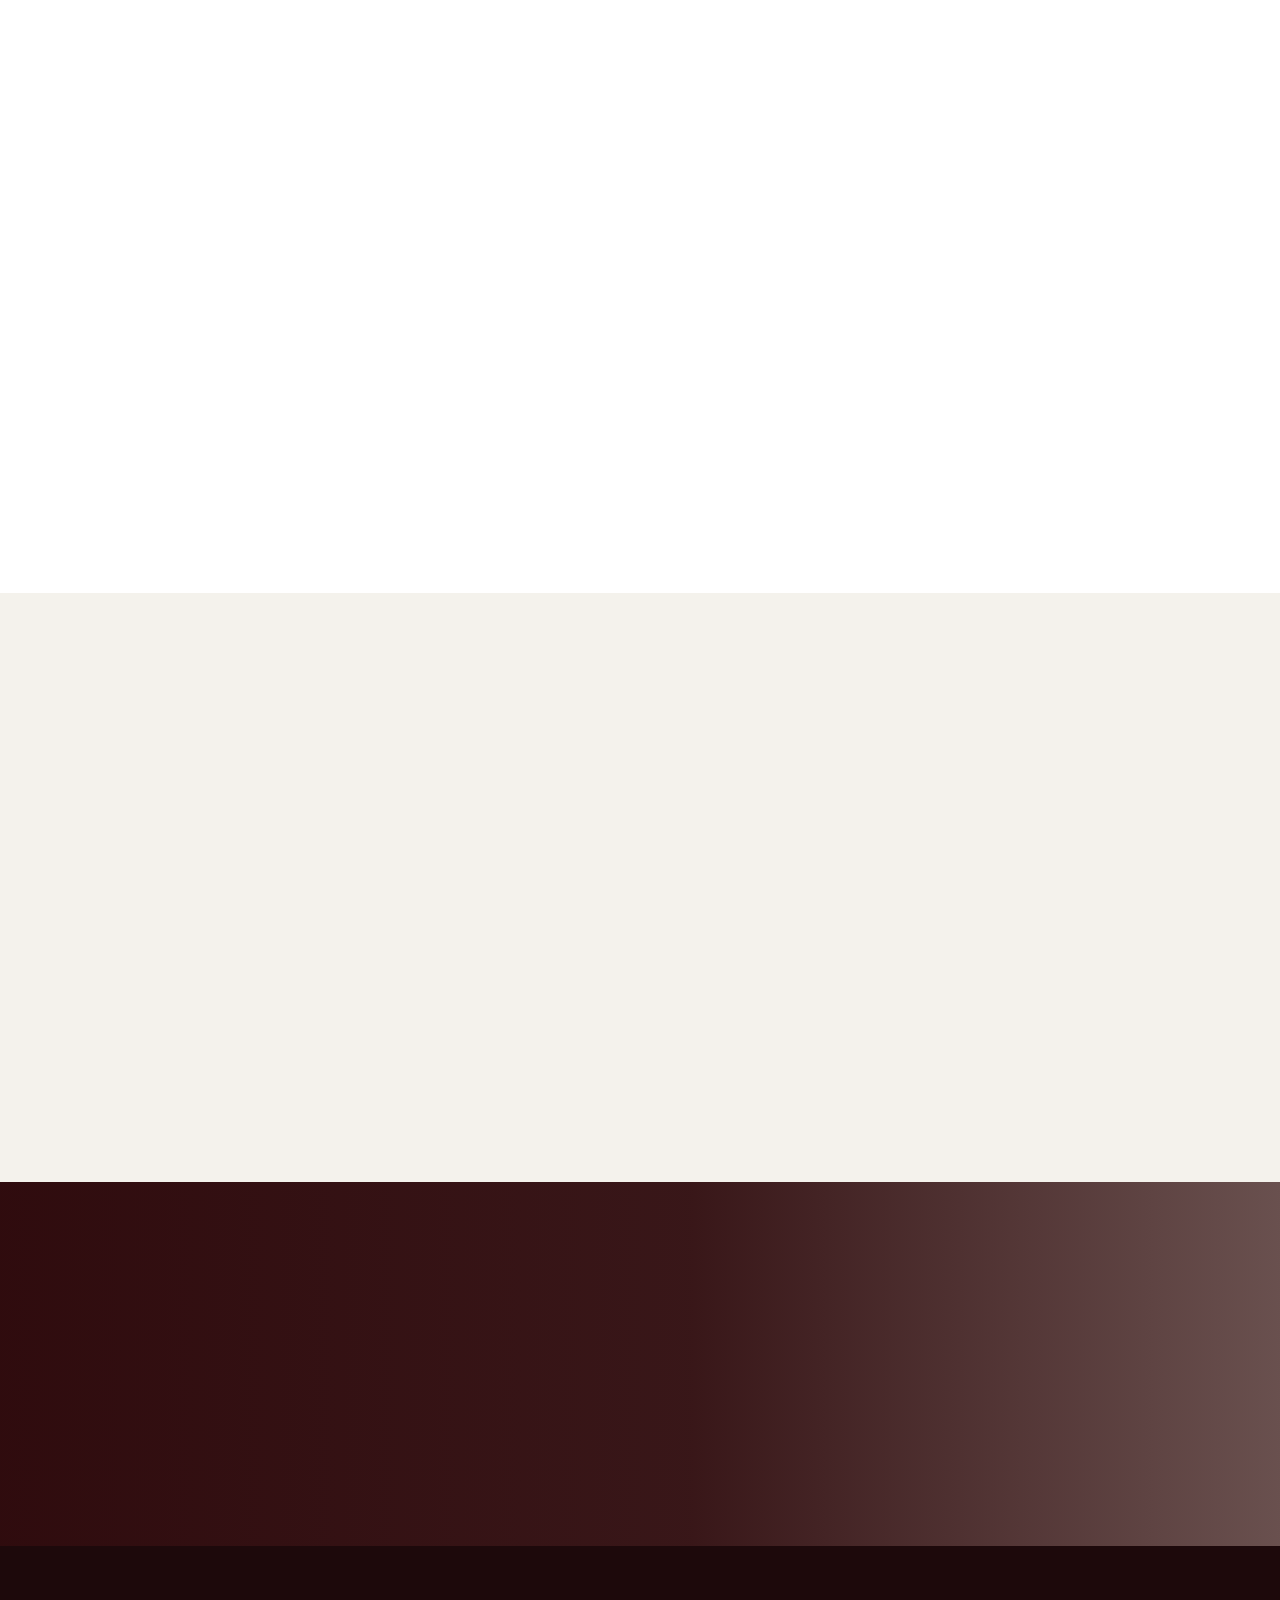
==== commit a1f336e9: "update animation and team member details" ====
--- a/index.html
+++ b/index.html
@@ -363,7 +363,7 @@
           <div class="metrics" aria-label="Fakta firma">
             <div class="metric"><span class="metric-number" data-counter="15"><span class="counter-value">15</span>+</span><span class="metric-label" data-i18n data-id="Tahun Pengabdian" data-en="Years of Service">Tahun Pengabdian</span></div>
             <div class="metric"><span class="metric-number" data-counter="10"><span class="counter-value">10</span>+</span><span class="metric-label" data-i18n data-id="Bidang Praktik Hukum Terpadu" data-en="Integrated Practice Areas">Bidang Praktik Hukum Terpadu</span></div>
-            <div class="metric"><span class="metric-number" data-counter="10"><span class="counter-value">10</span></span><span class="metric-label" data-i18n data-id="Pengakuan Tingkat Nasional" data-en="National Recognitions">Pengakuan Tingkat Nasional</span></div>
+            <div class="metric"><span class="metric-number" data-counter="10"><span class="counter-value">10</span>+</span><span class="metric-label" data-i18n data-id="Pengakuan Tingkat Nasional" data-en="National Recognitions">Pengakuan Tingkat Nasional</span></div>
           </div>
         </div>
       </div>
@@ -396,7 +396,7 @@
 
     <section class="team" id="team" aria-labelledby="team-title">
       <div class="container">
-        <div class="section-heading team-heading"><div class="section-heading-copy"><p class="eyebrow" data-i18n data-id="Profesional Kami" data-en="Our Professionals">Profesional Kami</p><h2 class="section-title" id="team-title" data-i18n data-id="Tim yang Berdedikasi untuk Anda" data-en="A Team Dedicated to You">Tim yang Berdedikasi untuk Anda</h2><p class="section-copy" data-i18n data-id="Didukung oleh tim profesional yang berpengalaman dan memiliki komitmen tinggi terhadap kepentingan klien." data-en="Supported by experienced professionals with a strong commitment to every client's interests.">Didukung oleh tim profesional yang berpengalaman dan memiliki komitmen tinggi terhadap kepentingan klien.</p></div><a class="text-link is-disabled" href="#" aria-disabled="true" data-disabled-link data-i18n data-id="Temui Tim Kami" data-en="Meet Our Team">Temui Tim Kami</a></div>
+        <div class="section-heading team-heading"><div class="section-heading-copy"><p class="eyebrow" data-i18n data-id="Profesional Kami" data-en="Our Professionals">Profesional Kami</p><h2 class="section-title" id="team-title" data-i18n data-id="Tim yang Berdedikasi untuk Anda" data-en="A Team Dedicated to You">Tim yang Berdedikasi untuk Anda</h2><p class="section-copy" data-i18n data-id="Didukung oleh tim profesional yang berpengalaman dan memiliki komitmen tinggi terhadap kepentingan klien." data-en="Supported by experienced professionals with a strong commitment to every client's interests.">Didukung oleh tim profesional yang berpengalaman dan memiliki komitmen tinggi terhadap kepentingan klien.</p></div><a class="text-link" href="team.html"  data-i18n data-id="Temui Tim Kami" data-en="Meet Our Team">Temui Tim Kami</a></div>
         <div class="team-grid">
           <article class="person-card"><div class="person-photo"><img src="images/sopian.webp" alt="Dr. Sopian Sitepu in a studio portrait, wearing a dark suit and tie, standing with a calm and confident expression in a polished corporate setting" width="800" height="800"></div><div class="person-copy"><span class="person-role">Managing Partner</span><h3>Dr. Sopian Sitepu, S.H., M.H., M.Kn.</h3></div></article>
           <article class="person-card"><div class="person-photo"><img src="images/ridho.webp" alt="Ridho I. Ginting in a studio portrait, wearing a dark suit with a tie, standing with a composed and professional expression in a clean corporate studio background" width="800" height="800"></div><div class="person-copy"><span class="person-role">Managing Partner</span><h3>Ridho I. Ginting, S.H., C.Med., CCD., CPLA.</h3></div></article>
--- a/assets/site-shell.css
+++ b/assets/site-shell.css
@@ -34,6 +34,73 @@
   overflow: hidden;
 }
 
+/* Shared motion language. The contact page introduced this soft rise-and-fade;
+   site-shell.js now applies it progressively across every public page. */
+@keyframes subtleFadeSlideUp {
+  from {
+    opacity: 0;
+    transform: translateY(18px);
+  }
+
+  to {
+    opacity: 1;
+    transform: translateY(0);
+  }
+}
+
+@keyframes gentlePulse {
+  0%,
+  100% {
+    transform: scale(1);
+    box-shadow: 0 4px 14px rgba(0, 47, 16, 0.22);
+  }
+
+  50% {
+    transform: scale(1.025);
+    box-shadow: 0 6px 20px rgba(0, 200, 80, 0.35);
+  }
+}
+
+@keyframes radarWave {
+  0% {
+    opacity: 0.9;
+    transform: scale(0.95);
+  }
+
+  70%,
+  100% {
+    opacity: 0;
+    transform: scale(2.4);
+  }
+}
+
+.reveal-pending {
+  opacity: 0;
+  transform: translateY(18px);
+}
+
+.animate-fade-slide-up {
+  transform-origin: center;
+  animation: subtleFadeSlideUp 0.75s cubic-bezier(0.16, 1, 0.3, 1) var(--reveal-delay, 0ms) both;
+}
+
+.animate-gentle-pulse {
+  transform-origin: center;
+  animation: gentlePulse 3s ease-in-out infinite;
+}
+
+.animate-radar-wave {
+  transform-origin: center;
+  animation: radarWave 2s cubic-bezier(0, 0.2, 0.8, 1) infinite;
+}
+
+.delay-100 { --reveal-delay: 100ms; }
+.delay-150 { --reveal-delay: 150ms; }
+.delay-200 { --reveal-delay: 200ms; }
+.delay-250 { --reveal-delay: 250ms; }
+.delay-300 { --reveal-delay: 300ms; }
+.delay-400 { --reveal-delay: 400ms; }
+
 [data-site-header] {
   display: contents;
 }
@@ -471,3 +538,19 @@
     clip: rect(0 0 0 0);
   }
 }
+
+@media (prefers-reduced-motion: reduce) {
+  *,
+  *::before,
+  *::after {
+    scroll-behavior: auto !important;
+    transition-duration: 0.01ms !important;
+    animation-duration: 0.01ms !important;
+    animation-iteration-count: 1 !important;
+  }
+
+  .reveal-pending {
+    opacity: 1;
+    transform: none;
+  }
+}
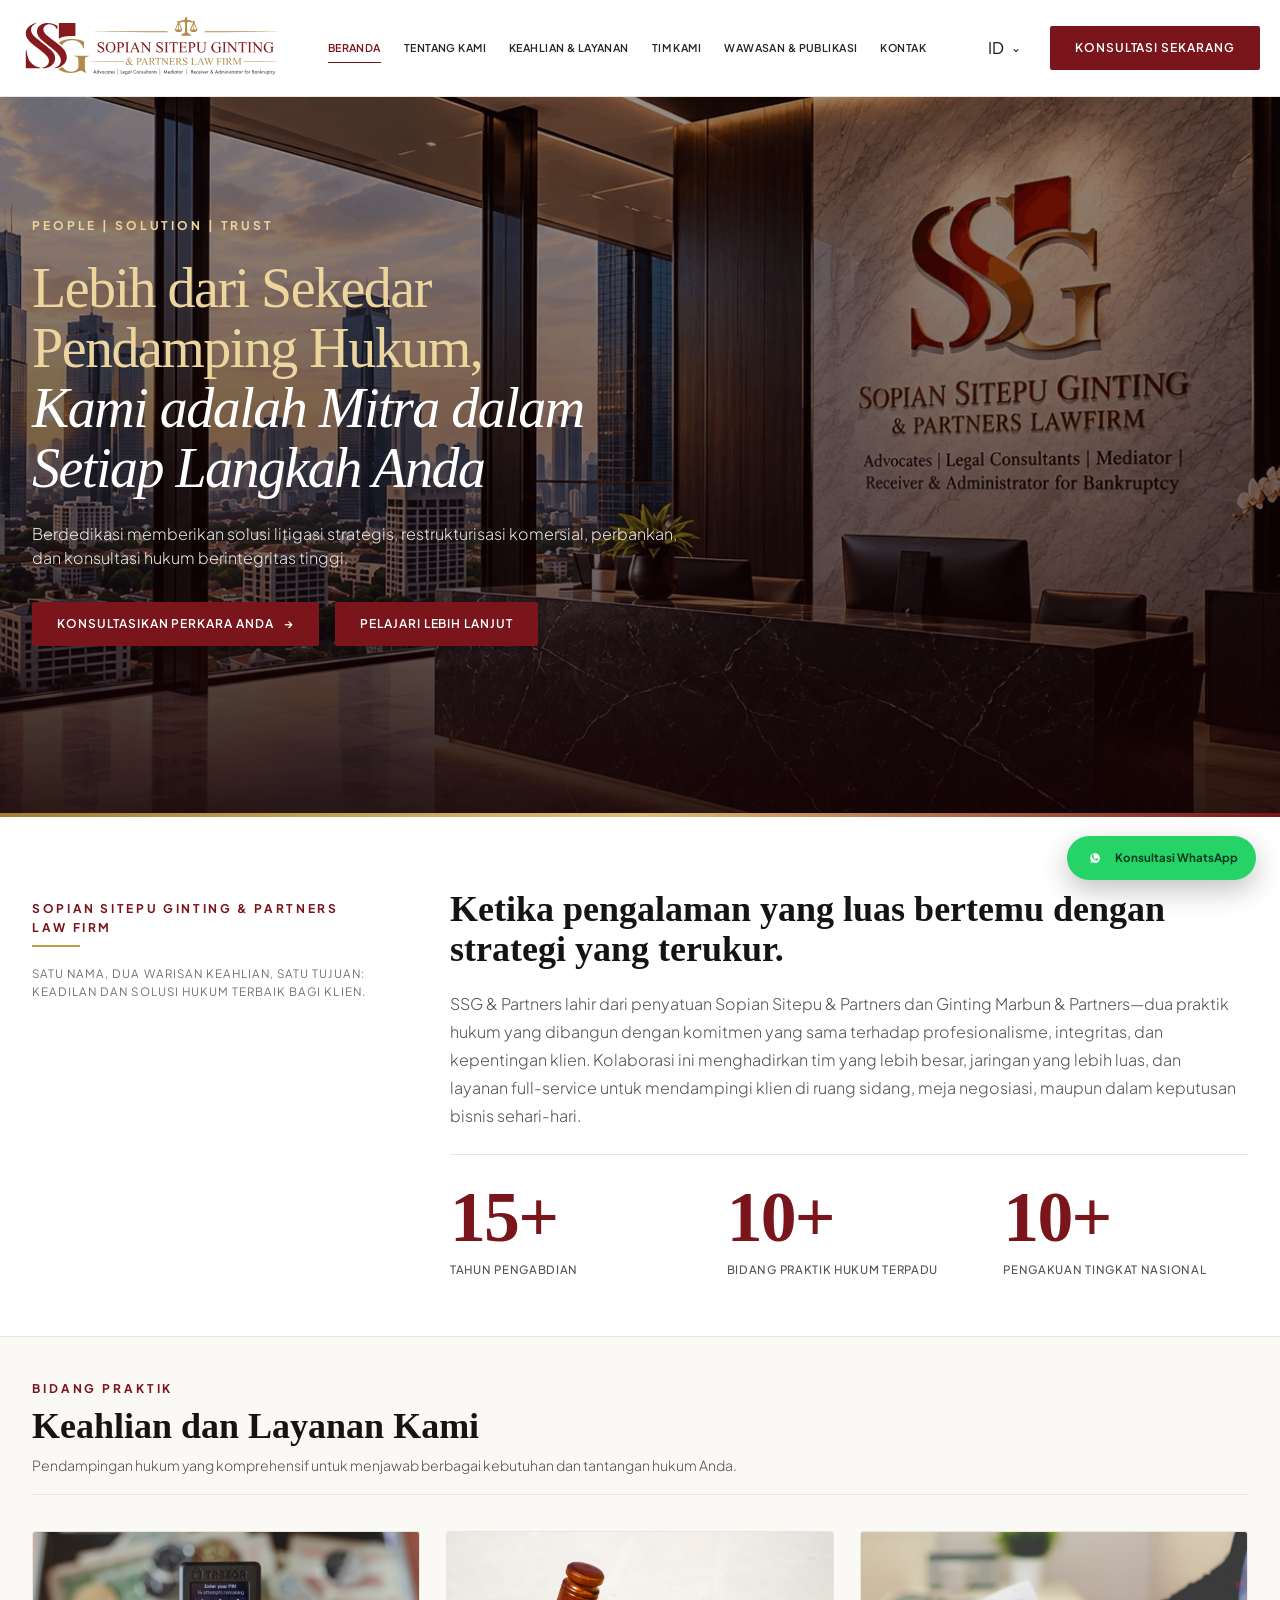
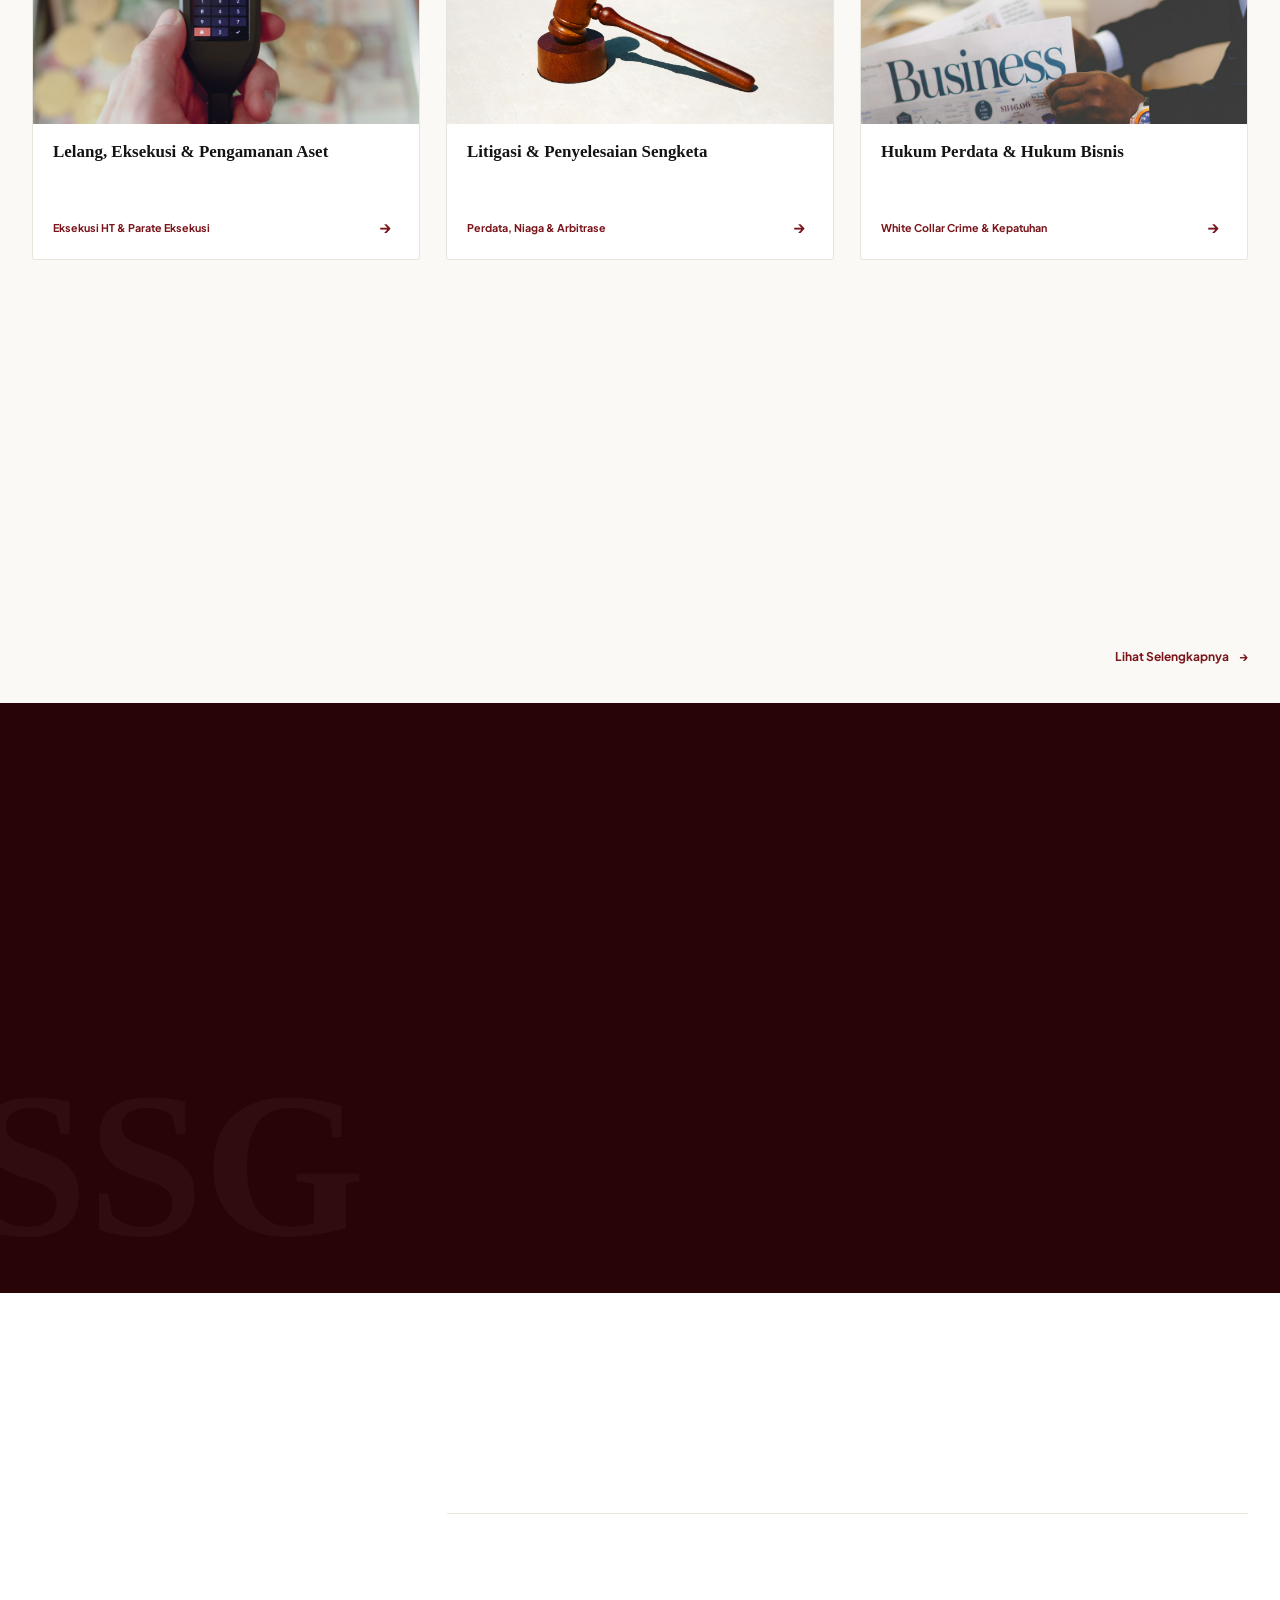
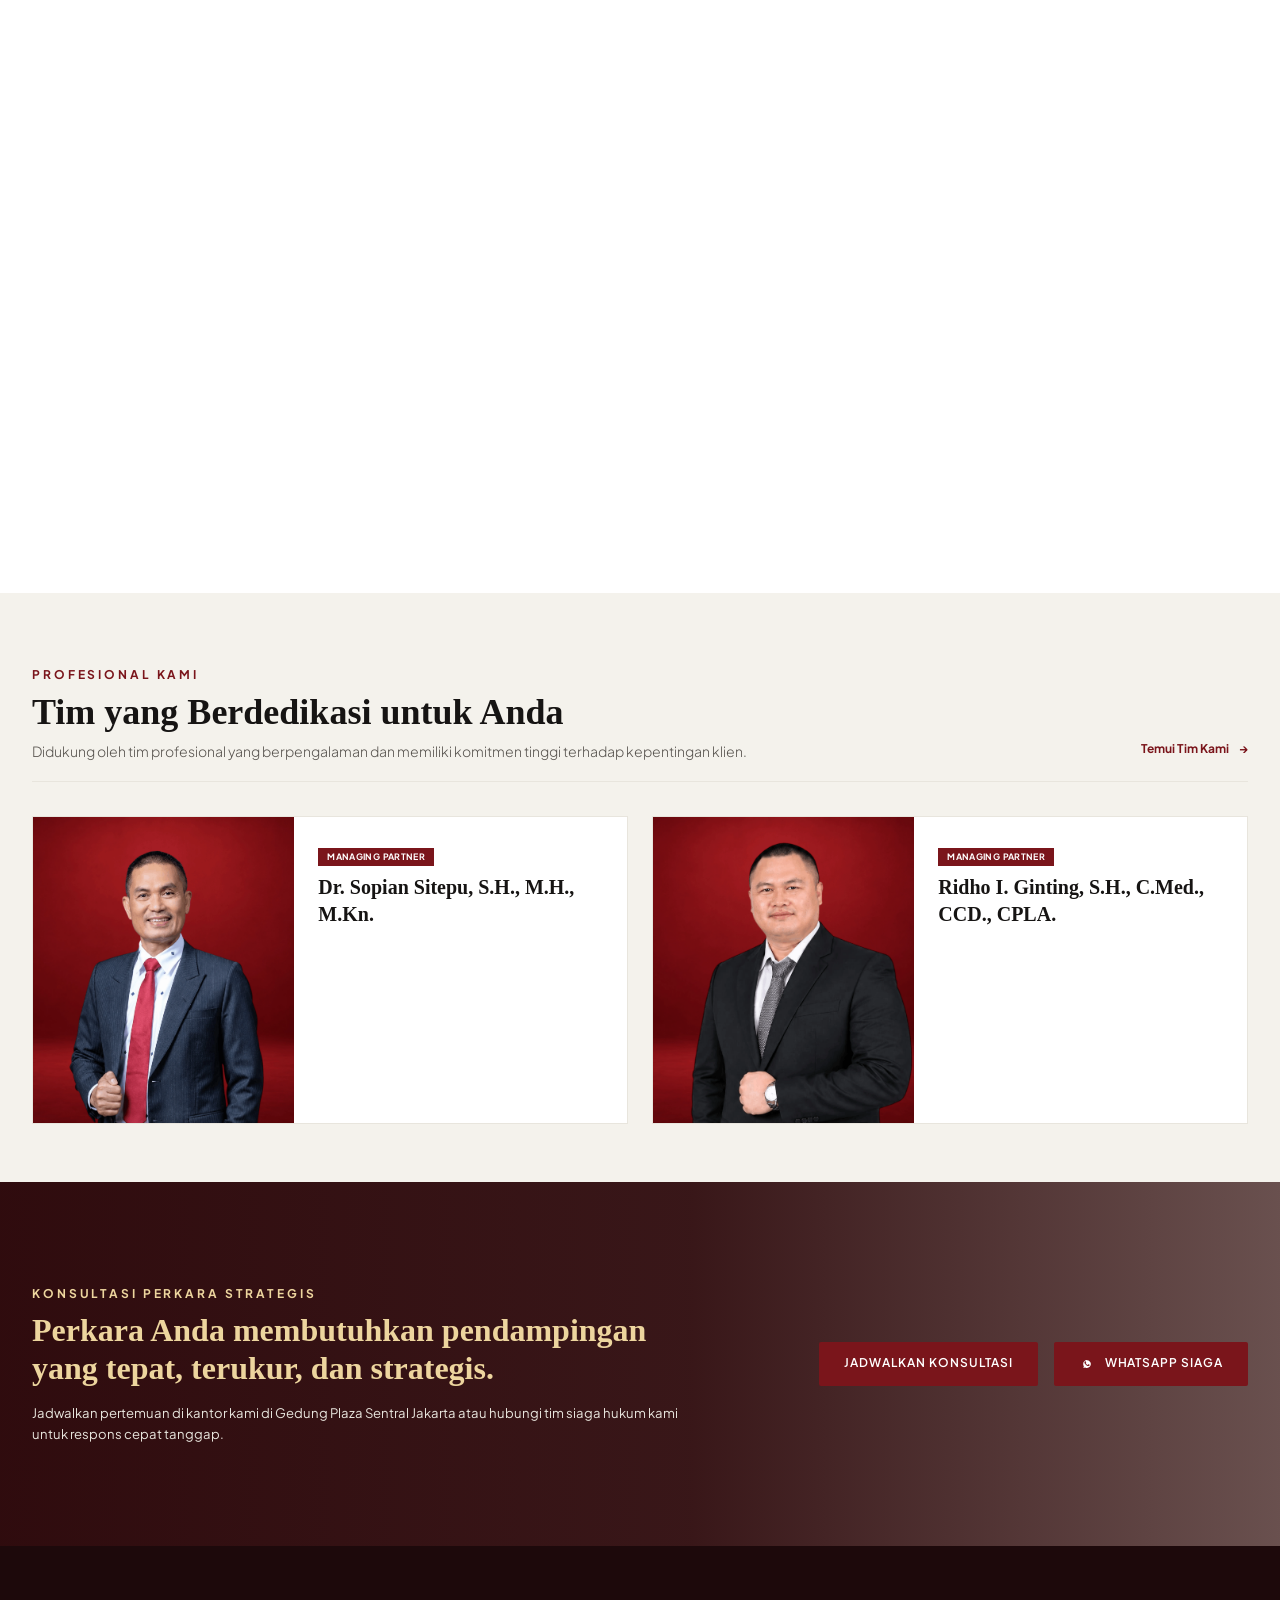
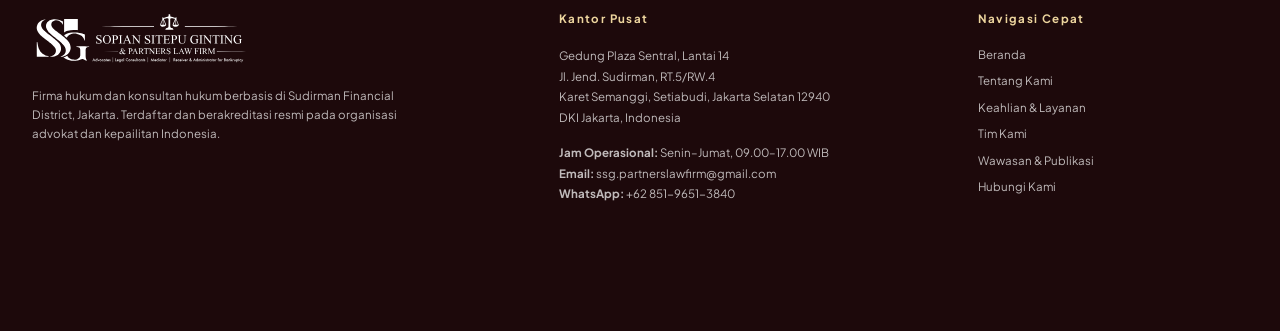
==== commit 083b419d: "update with english" ====
--- a/index.html
+++ b/index.html
@@ -303,7 +303,13 @@
   <link rel="stylesheet" href="assets/site-shell.css">
   <link rel="stylesheet" href="assets/service-cards.css">
 </head>
-<body data-page="home">
+<body
+  data-page="home"
+  data-title-id="SSG &amp; Partners | Firma Hukum Jakarta"
+  data-title-en="SSG &amp; Partners | Jakarta Law Firm"
+  data-description-id="SSG &amp; Partners adalah firma hukum di Jakarta yang memberikan layanan litigasi, restrukturisasi, perbankan, dan hukum."
+  data-description-en="SSG &amp; Partners is a Jakarta law firm providing litigation, restructuring, banking, and comprehensive legal services."
+>
   <header class="site-header">
     <div class="header-inner">
       <a class="brand" href="index.html"><img src="images/ssg-logo.svg" alt="SSG and Partners Law Firm logo in burgundy and gold, featuring the firm name and legal emblem on a clean white background"></a>
@@ -360,7 +366,7 @@
         <div class="story-main">
           <h2 class="section-title" id="story-title" data-i18n data-id="Ketika pengalaman yang luas bertemu dengan strategi yang terukur." data-en="Where extensive experience meets measured strategy.">Ketika pengalaman yang luas bertemu dengan strategi yang terukur.</h2>
           <p class="section-copy" data-i18n data-id="SSG & Partners lahir dari penyatuan Sopian Sitepu & Partners dan Ginting Marbun & Partners—dua praktik hukum yang dibangun dengan komitmen yang sama terhadap profesionalisme, integritas, dan kepentingan klien. Kolaborasi ini menghadirkan tim yang lebih besar, jaringan yang lebih luas, dan layanan full-service untuk mendampingi klien di ruang sidang, meja negosiasi, maupun dalam keputusan bisnis sehari-hari." data-en="SSG & Partners was formed through the union of Sopian Sitepu & Partners and Ginting Marbun & Partners—two legal practices built on the same commitment to professionalism, integrity, and client interests. This collaboration brings together a larger team, a broader network, and full-service capabilities for the courtroom, the negotiating table, and everyday business decisions.">SSG & Partners lahir dari penyatuan Sopian Sitepu & Partners dan Ginting Marbun & Partners—dua praktik hukum yang dibangun dengan komitmen yang sama terhadap profesionalisme, integritas, dan kepentingan klien. Kolaborasi ini menghadirkan tim yang lebih besar, jaringan yang lebih luas, dan layanan full-service untuk mendampingi klien di ruang sidang, meja negosiasi, maupun dalam keputusan bisnis sehari-hari.</p>
-          <div class="metrics" aria-label="Fakta firma">
+          <div class="metrics" aria-label="Fakta firma" data-aria-id="Fakta firma" data-aria-en="Firm facts">
             <div class="metric"><span class="metric-number" data-counter="15"><span class="counter-value">15</span>+</span><span class="metric-label" data-i18n data-id="Tahun Pengabdian" data-en="Years of Service">Tahun Pengabdian</span></div>
             <div class="metric"><span class="metric-number" data-counter="10"><span class="counter-value">10</span>+</span><span class="metric-label" data-i18n data-id="Bidang Praktik Hukum Terpadu" data-en="Integrated Practice Areas">Bidang Praktik Hukum Terpadu</span></div>
             <div class="metric"><span class="metric-number" data-counter="10"><span class="counter-value">10</span>+</span><span class="metric-label" data-i18n data-id="Pengakuan Tingkat Nasional" data-en="National Recognitions">Pengakuan Tingkat Nasional</span></div>
@@ -414,7 +420,7 @@
   <footer class="site-footer">
     <div class="container">
       <div class="footer-grid">
-        <div class="footer-brand"><img src="images/ssg-logo.svg" alt="SSG and Partners Law Firm logo in burgundy and gold, featuring the firm name and legal emblem on a clean white background" width="221" height="60"><p data-i18n data-id="Firma hukum dan konsultan hukum korporasi berbasis di Sudirman Financial District, Jakarta. Terdaftar dan berakreditasi resmi pada organisasi advokat dan kepailitan Indonesia." data-en="A law firm and corporate legal consultancy based in Jakarta's Sudirman Financial District, officially registered and accredited by Indonesia's advocate and insolvency organisations.">Firma hukum dan konsultan hukum berbasis di Sudirman Financial District, Jakarta. Terdaftar dan berakreditasi resmi pada organisasi advokat dan kepailitan Indonesia.</p></div>
+        <div class="footer-brand"><img src="images/ssg-logo-putih.svg" alt="SSG and Partners Law Firm logo" width="221" height="60"><p data-i18n data-id="Firma hukum dan konsultan hukum korporasi berbasis di Sudirman Financial District, Jakarta. Terdaftar dan berakreditasi resmi pada organisasi advokat dan kepailitan Indonesia." data-en="A law firm and corporate legal consultancy based in Jakarta's Sudirman Financial District, officially registered and accredited by Indonesia's advocate and insolvency organisations.">Firma hukum dan konsultan hukum berbasis di Sudirman Financial District, Jakarta. Terdaftar dan berakreditasi resmi pada organisasi advokat dan kepailitan Indonesia.</p></div>
         <div><h2 class="footer-heading" data-i18n data-id="Kantor Pusat" data-en="Head Office">Kantor Pusat</h2><p class="footer-address">Menara Sudirman Lantai 18<br>Jl. Jend. Sudirman Kav. 60<br>Kebayoran Baru, Jakarta Selatan 12190<br>DKI Jakarta, Indonesia</p><p class="footer-contact"><strong data-i18n data-id="Jam Operasional:" data-en="Office Hours:">Jam Operasional:</strong> <span data-i18n data-id="Senin–Jumat, 09.00–17.00 WIB" data-en="Monday–Friday, 09:00–17:00 WIB">Senin–Jumat, 09.00–17.00 WIB</span><br><strong>Email:</strong> <a href="mailto:ssg.partnerslawfirm@gmail.com">ssg.partnerslawfirm@gmail.com</a><br><strong>WhatsApp:</strong> <a href="https://wa.me/6285196513840" target="_blank" rel="noopener noreferrer">+62 851-9651-3840</a></p></div>
         <div class="footer-nav-column"><h2 class="footer-heading" data-i18n data-id="Navigasi Cepat" data-en="Quick Navigation">Navigasi Cepat</h2><nav class="footer-nav" aria-label="Navigasi footer"><a href="#home" data-i18n data-id="Beranda" data-en="Home">Beranda</a><a href="#about" data-i18n data-id="Tentang SSG" data-en="About SSG">Tentang SSG</a><a href="#services" data-i18n data-id="Keahlian & Layanan" data-en="Expertise & Services">Keahlian & Layanan</a><a href="#team" data-i18n data-id="Tim Advokat" data-en="Legal Team">Tim Advokat</a><a href="insights.html" data-i18n data-id="Publikasi & Wawasan" data-en="Publications & Insights">Publikasi & Wawasan</a><a href="contact.html" data-i18n data-id="Hubungi Kami" data-en="Contact Us">Hubungi Kami</a></nav></div>
       </div>
@@ -425,8 +431,8 @@
   <a class="floating-whatsapp" href="https://wa.me/6285196513840" target="_blank" rel="noopener noreferrer" aria-label="Konsultasi melalui WhatsApp"><img src="images/icon-whatsapp.svg" alt="" width="20" height="20"><span data-i18n data-id="Konsultasi WhatsApp" data-en="WhatsApp Consultation">Konsultasi WhatsApp</span></a>
 
   <script src="assets/use-site-shell.js"></script>
-  <script src="assets/site-shell.js"></script>
-  <script src="assets/service-cards.js"></script>
+  <script src="assets/site-shell.js?v=20260922-en"></script>
+  <script src="assets/service-cards.js?v=20260922-en"></script>
   <script>
     const languageToggle = document.getElementById('language-toggle');
     const languageMenu = document.getElementById('language-menu');
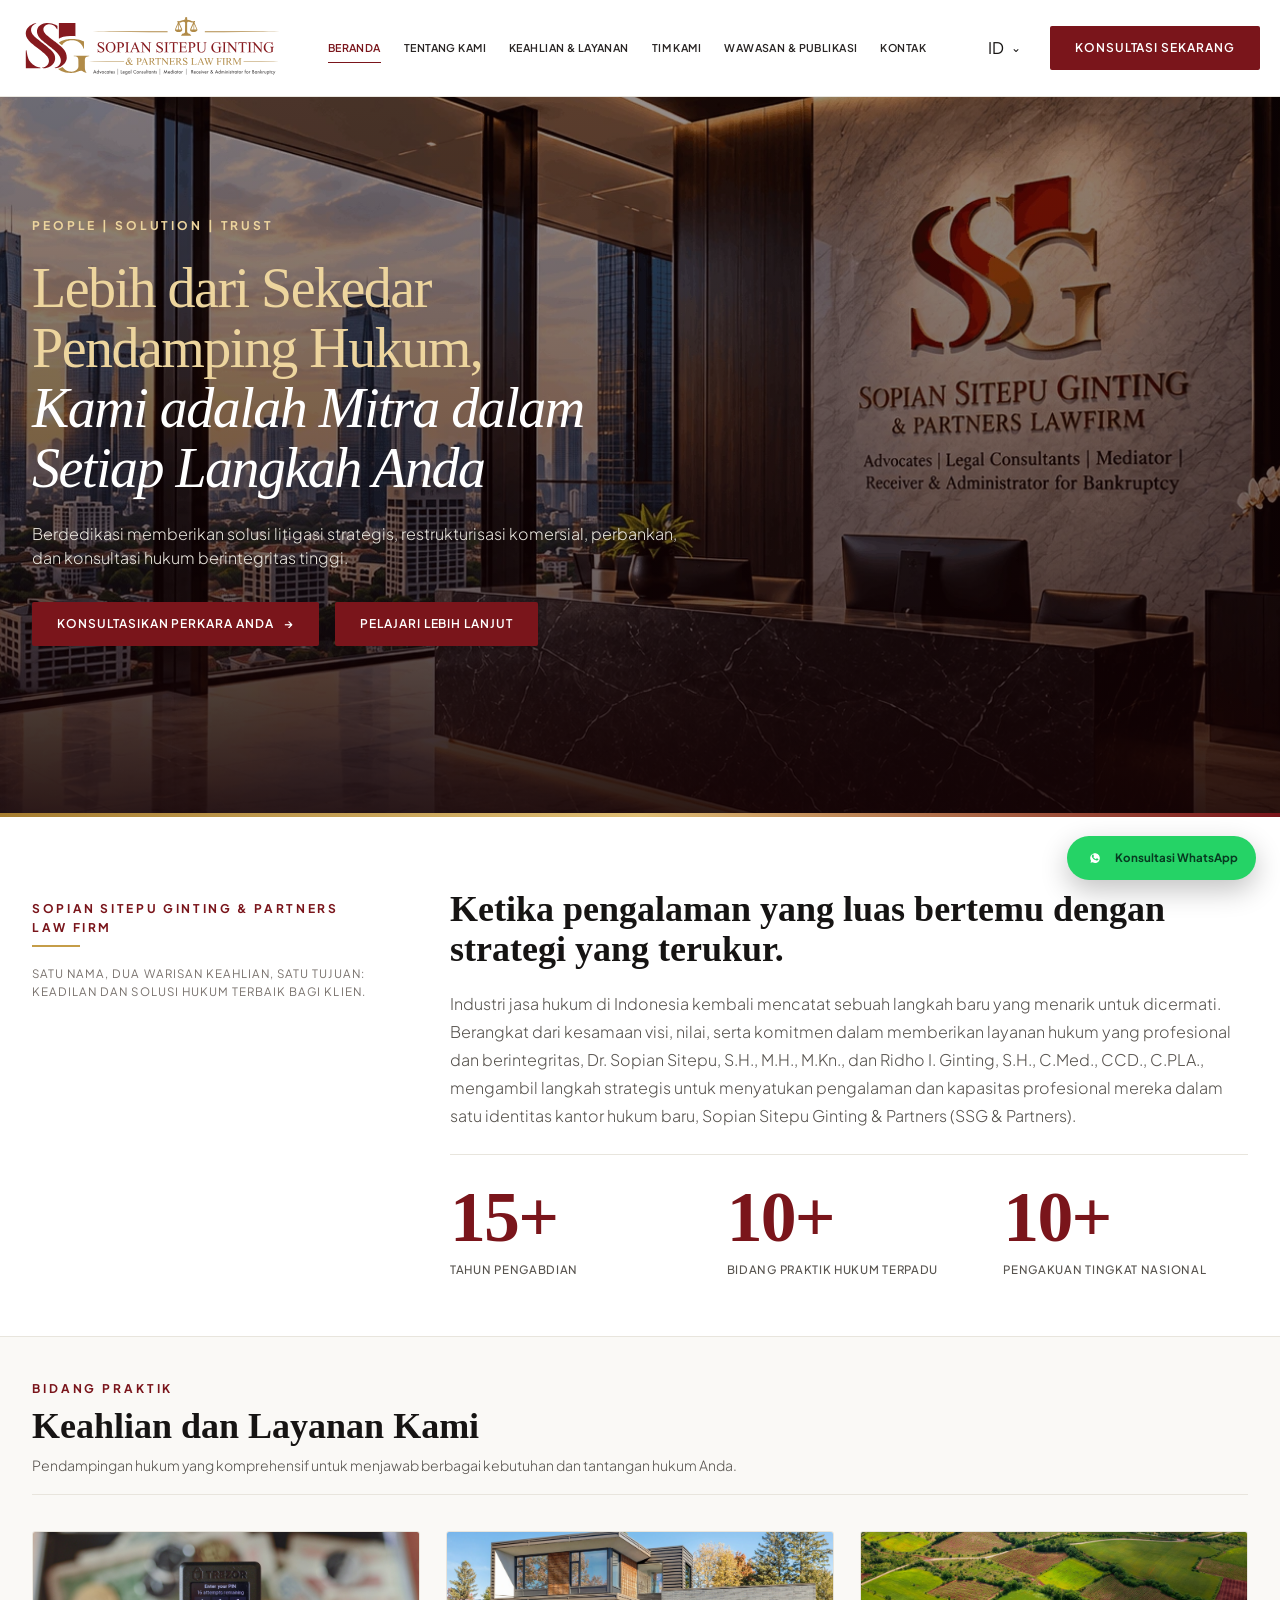
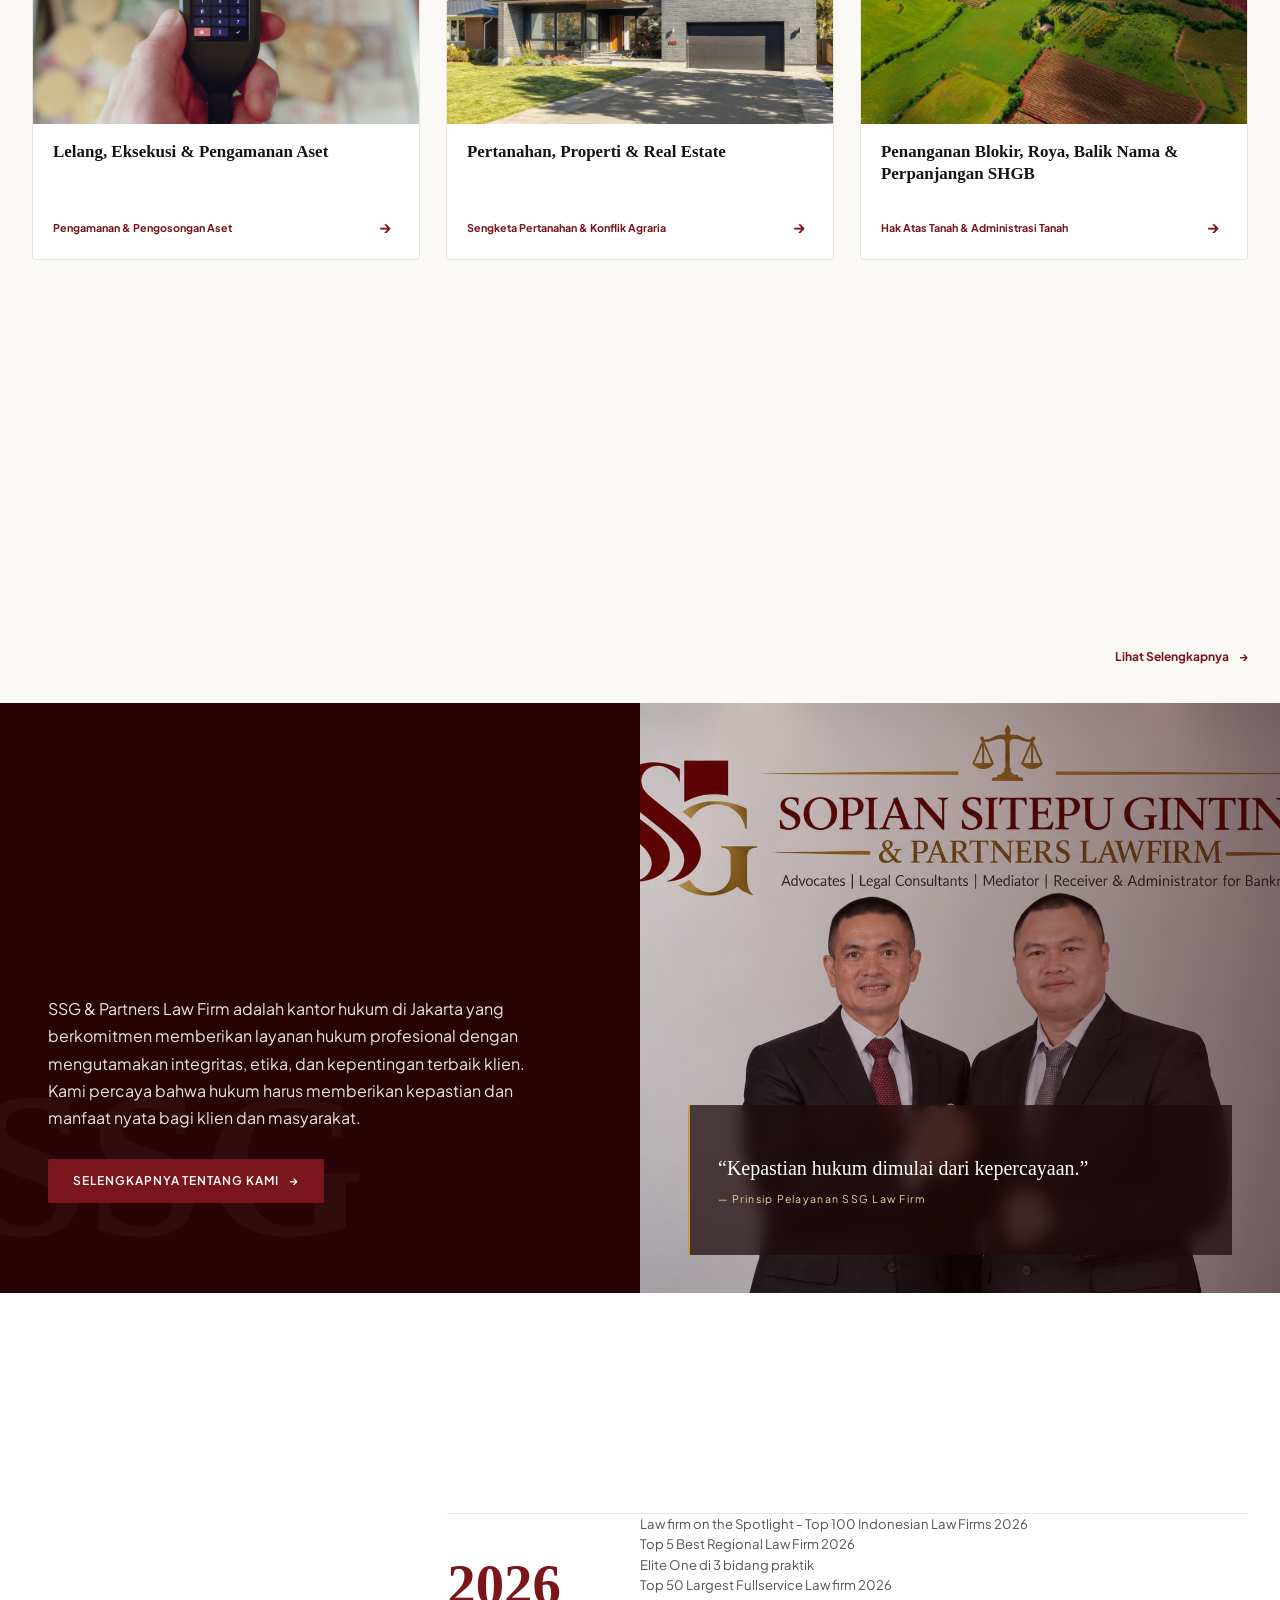
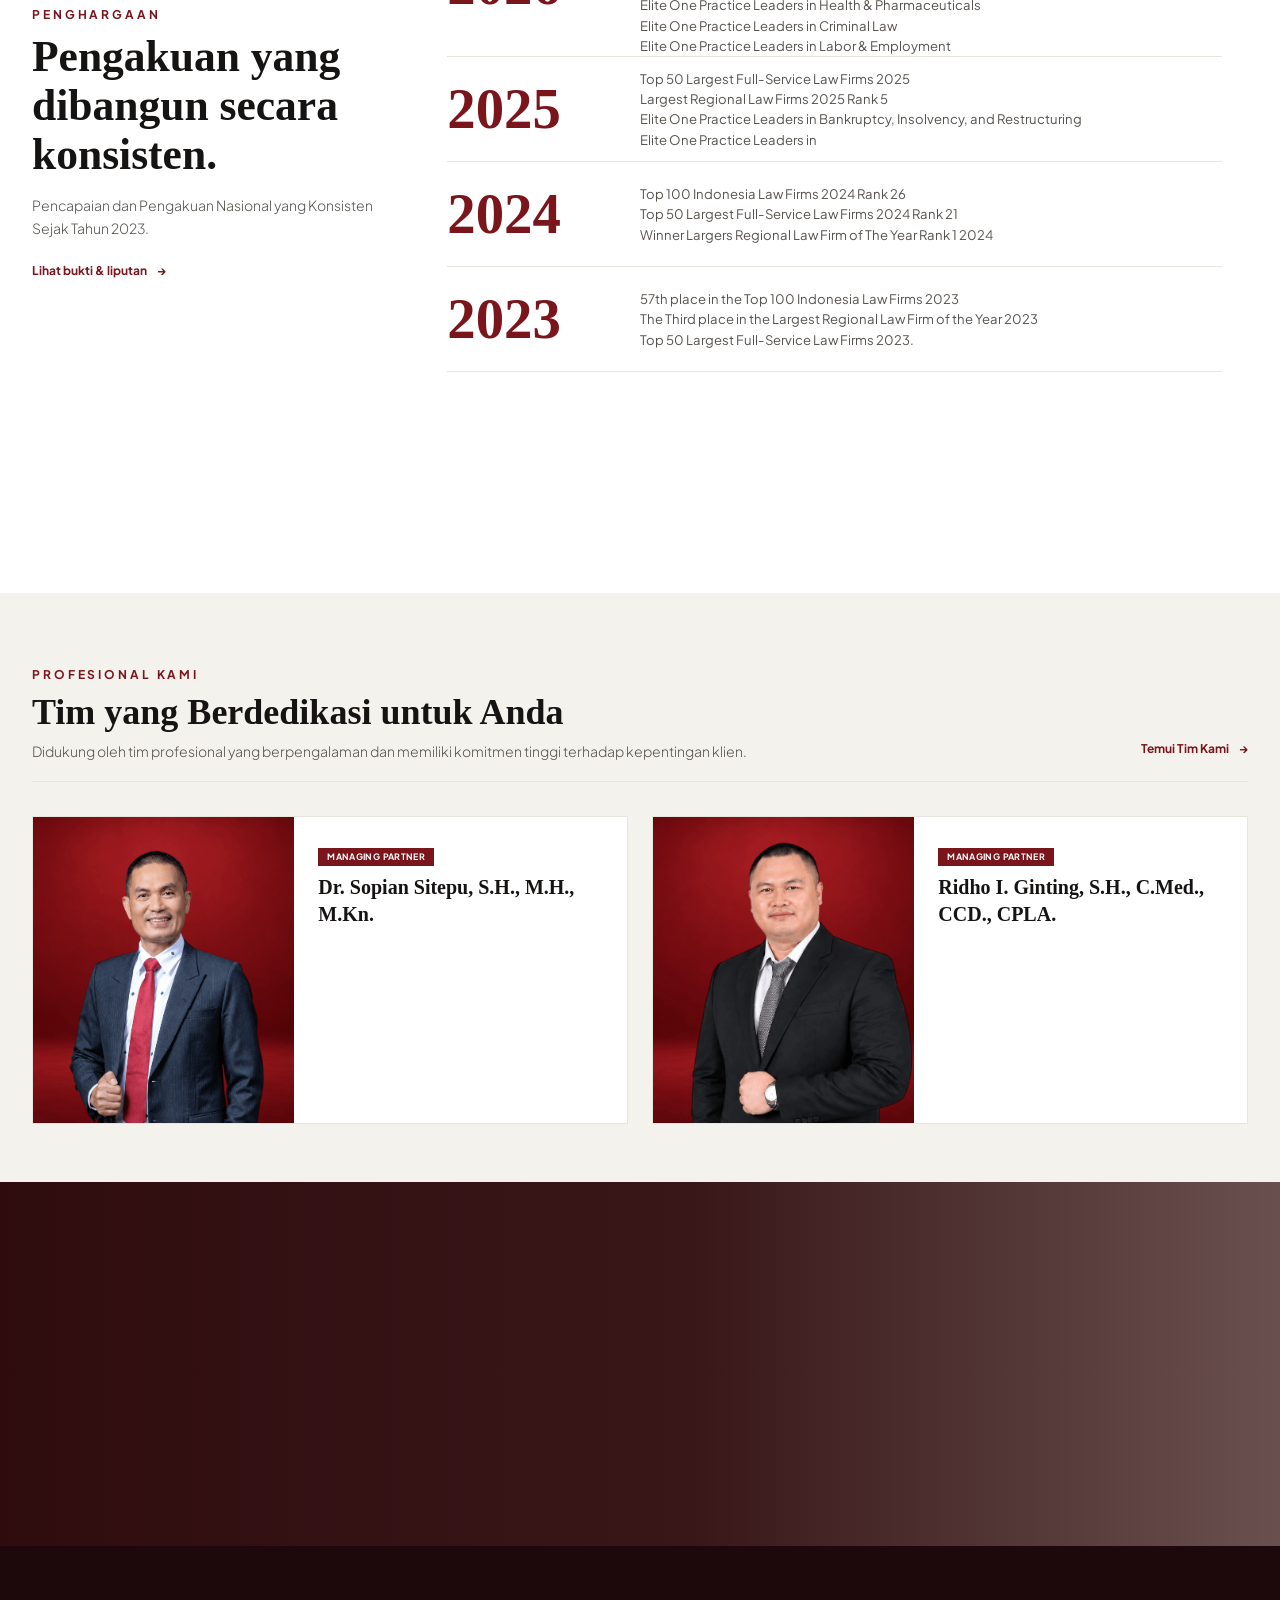
==== commit 0c7490eb: "updated insights" ====
--- a/index.html
+++ b/index.html
@@ -149,7 +149,8 @@
     .awards-grid { width: 100%; display: grid; grid-template-columns: minmax(260px, 1fr) minmax(0, 2.18fr); gap: 48px; }
     .awards-intro { display: flex; flex-direction: column; justify-content: center; }
     .awards-intro h2 { max-width: 365px; font-size: clamp(2.2rem, 3.4vw, 3rem); }
-    .awards-intro p:last-child { max-width: 360px; margin: 16px 0 0; }
+    .awards-intro .section-copy { max-width: 360px; margin: 16px 0 0; }
+    .awards-intro .text-link { margin-top: 22px; }
     .award-list { border-top: 1px solid var(--line); }
     .award-row { min-height: 105px; display: grid; grid-template-columns: 193px 1fr; align-items: center; border-bottom: 1px solid var(--line); }
     .award-year { color: var(--burgundy); font-family: var(--serif); font-size: 3.55rem; font-weight: 700; line-height: 1; }
@@ -365,7 +366,13 @@
         </div>
         <div class="story-main">
           <h2 class="section-title" id="story-title" data-i18n data-id="Ketika pengalaman yang luas bertemu dengan strategi yang terukur." data-en="Where extensive experience meets measured strategy.">Ketika pengalaman yang luas bertemu dengan strategi yang terukur.</h2>
-          <p class="section-copy" data-i18n data-id="SSG & Partners lahir dari penyatuan Sopian Sitepu & Partners dan Ginting Marbun & Partners—dua praktik hukum yang dibangun dengan komitmen yang sama terhadap profesionalisme, integritas, dan kepentingan klien. Kolaborasi ini menghadirkan tim yang lebih besar, jaringan yang lebih luas, dan layanan full-service untuk mendampingi klien di ruang sidang, meja negosiasi, maupun dalam keputusan bisnis sehari-hari." data-en="SSG & Partners was formed through the union of Sopian Sitepu & Partners and Ginting Marbun & Partners—two legal practices built on the same commitment to professionalism, integrity, and client interests. This collaboration brings together a larger team, a broader network, and full-service capabilities for the courtroom, the negotiating table, and everyday business decisions.">SSG & Partners lahir dari penyatuan Sopian Sitepu & Partners dan Ginting Marbun & Partners—dua praktik hukum yang dibangun dengan komitmen yang sama terhadap profesionalisme, integritas, dan kepentingan klien. Kolaborasi ini menghadirkan tim yang lebih besar, jaringan yang lebih luas, dan layanan full-service untuk mendampingi klien di ruang sidang, meja negosiasi, maupun dalam keputusan bisnis sehari-hari.</p>
+          <p class="section-copy" data-i18n data-id="Industri jasa hukum di Indonesia kembali mencatat sebuah langkah baru yang
+            menarik untuk dicermati. Berangkat dari kesamaan visi, nilai, serta komitmen dalam
+            memberikan layanan hukum yang profesional dan berintegritas, Dr. Sopian Sitepu, S.H.,
+            M.H., M.Kn., dan Ridho I. Ginting, S.H., C.Med., CCD., C.PLA., mengambil langkah
+            strategis untuk menyatukan pengalaman dan kapasitas profesional mereka dalam satu
+            identitas kantor hukum baru, Sopian Sitepu Ginting & Partners (SSG & Partners)."
+            data-en="SSG & Partners was formed through the union of Sopian Sitepu & Partners and Ginting Marbun & Partners—two legal practices built on the same commitment to professionalism, integrity, and client interests. This collaboration brings together a larger team, a broader network, and full-service capabilities for the courtroom, the negotiating table, and everyday business decisions.">SSG & Partners lahir dari penyatuan Sopian Sitepu & Partners dan Ginting Marbun & Partners—dua praktik hukum yang dibangun dengan komitmen yang sama terhadap profesionalisme, integritas, dan kepentingan klien. Kolaborasi ini menghadirkan tim yang lebih besar, jaringan yang lebih luas, dan layanan full-service untuk mendampingi klien di ruang sidang, meja negosiasi, maupun dalam keputusan bisnis sehari-hari.</p>
           <div class="metrics" aria-label="Fakta firma" data-aria-id="Fakta firma" data-aria-en="Firm facts">
             <div class="metric"><span class="metric-number" data-counter="15"><span class="counter-value">15</span>+</span><span class="metric-label" data-i18n data-id="Tahun Pengabdian" data-en="Years of Service">Tahun Pengabdian</span></div>
             <div class="metric"><span class="metric-number" data-counter="10"><span class="counter-value">10</span>+</span><span class="metric-label" data-i18n data-id="Bidang Praktik Hukum Terpadu" data-en="Integrated Practice Areas">Bidang Praktik Hukum Terpadu</span></div>
@@ -390,7 +397,7 @@
 
     <section class="awards" aria-labelledby="awards-title">
       <div class="container awards-grid">
-        <div class="awards-intro" style="padding-right: clamp(1rem, 2vw, 2.5rem);"><p class="eyebrow" data-i18n data-id="Penghargaan" data-en="Recognition">Penghargaan</p><h2 class="section-title" id="awards-title" data-i18n data-id="Pengakuan yang dibangun secara konsisten." data-en="Recognition built through consistency.">Pengakuan yang dibangun secara konsisten.</h2><p class="section-copy" data-i18n data-id="Pencapaian dan Pengakuan Nasional yang Konsisten Sejak Tahun 2023." data-en="The legacy of Sopian Sitepu & Partners has received national recognition since 2023.">Warisan Sopian Sitepu & Partners telah memperoleh pengakuan nasional sejak 2023.</p></div>
+        <div class="awards-intro" style="padding-right: clamp(1rem, 2vw, 2.5rem);"><p class="eyebrow" data-i18n data-id="Penghargaan" data-en="Recognition">Penghargaan</p><h2 class="section-title" id="awards-title" data-i18n data-id="Pengakuan yang dibangun secara konsisten." data-en="Recognition built through consistency.">Pengakuan yang dibangun secara konsisten.</h2><p class="section-copy" data-i18n data-id="Pencapaian dan Pengakuan Nasional yang Konsisten Sejak Tahun 2023." data-en="The legacy of Sopian Sitepu & Partners has received national recognition since 2023.">Warisan Sopian Sitepu & Partners telah memperoleh pengakuan nasional sejak 2023.</p><a class="text-link" href="recognition.html" data-i18n data-id="Lihat bukti &amp; liputan" data-en="View evidence &amp; coverage">Lihat bukti &amp; liputan</a></div>
         <div class="award-list" style="padding-right: clamp(1rem, 2vw, 2.5rem);">
           <div class="award-row"><span class="award-year">2026</span><span class="award-description">Law firm on the Spotlight - Top 100 Indonesian Law Firms 2026<br>Top 5 Best Regional Law Firm 2026<br>Elite One <span data-i18n data-id="di 3 bidang praktik" data-en="in three practice areas">di 3 bidang praktik</span><br>Top 50 Largest Fullservice Law firm 2026<br>Elite One Practice Leaders in Health & Pharmaceuticals<br>⁠Elite One Practice Leaders in Criminal Law<br>Elite One Practice Leaders in Labor & Employment</span></div>
           <div class="award-row"><span class="award-year">2025</span><span class="award-description">⁠Top 50 Largest Full-Service Law Firms 2025<br>⁠Largest Regional Law Firms 2025 Rank 5<br>⁠Elite One Practice Leaders in Bankruptcy, Insolvency, and Restructuring<br>Elite One Practice Leaders in</span></div>
